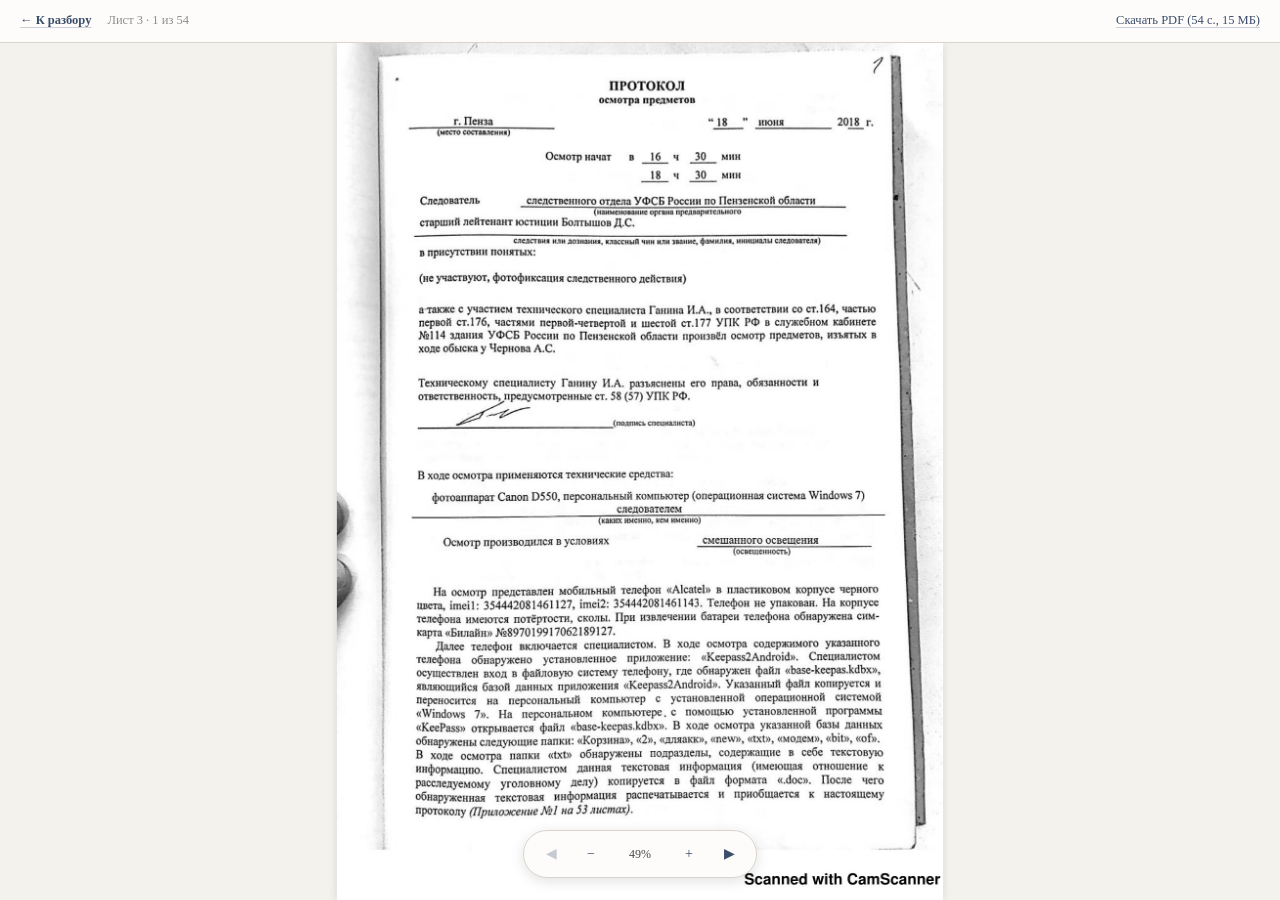
==== scans.html @ f1540deb "Main page: the Pchelintsev/Set case analysis, plus the scans viewer index.html carries the real text" ====
<!DOCTYPE html>
<html lang="ru">
<head>
<meta charset="UTF-8">
<meta name="viewport" content="width=device-width, initial-scale=1.0, viewport-fit=cover">
<meta name="theme-color" content="#FDFCFA">
<title>Том 28 — сканы материалов дела</title>
<link rel="preconnect" href="https://fonts.googleapis.com">
<link rel="preconnect" href="https://fonts.gstatic.com" crossorigin>
<link href="https://fonts.googleapis.com/css2?family=IBM+Plex+Mono:ital,wght@0,400;0,500;0,600;1,400&family=Source+Serif+4:ital,opsz,wght@0,8..60,400;0,8..60,600;0,8..60,700;1,8..60,400&display=swap" rel="stylesheet">
<link rel="stylesheet" href="style.css">
<style>
/* ── Viewer chrome ──────────────────────
   Built on the shared design tokens rather than the old viewer's #111 dark
   shell, so the archive and the article read as one site. */
html,body { height:100%; overflow:hidden; }
body { display:flex; flex-direction:column; font-family:var(--body); }

.viewer-bar {
  display:flex; align-items:center; gap:16px; flex-wrap:wrap;
  padding:10px 20px; background:var(--bg); border-bottom:1px solid var(--border);
  font-family:var(--ui); font-size:12.5px; flex-shrink:0;
}
.viewer-bar .home { font-weight:600; }
.viewer-bar .pos { color:var(--text-muted); font-variant-numeric:tabular-nums; }
.viewer-bar .spacer { margin-left:auto; }

#viewer {
  flex:1; overflow:auto; position:relative; cursor:grab;
  background:var(--bg-warm); touch-action:none;
  scrollbar-width:thin; scrollbar-color:var(--edge,#C9C2B2) var(--bg-warm);
}
#viewer.grabbing { cursor:grabbing; }
#img-wrapper { display:flex; align-items:center; justify-content:center; width:100%; height:100%; }
#img { transform-origin:center center; user-select:none; -webkit-user-drag:none;
       box-shadow:0 2px 18px rgba(0,0,0,.14); background:#fff; }

.controls {
  position:fixed; bottom:22px; left:50%; transform:translateX(-50%);
  display:flex; align-items:center; gap:6px; z-index:20;
  background:var(--bg); border:1px solid var(--border); border-radius:30px;
  padding:6px 10px; box-shadow:0 3px 14px rgba(0,0,0,.12);
}
.controls button {
  font-family:var(--ui); font-size:14px; line-height:1; cursor:pointer;
  width:34px; height:34px; border-radius:50%; border:1px solid transparent;
  background:none; color:var(--accent); display:flex; align-items:center; justify-content:center;
  transition:background .12s,border-color .12s;
}
.controls button:hover:not(:disabled) { background:var(--accent-faint); border-color:var(--accent); }
.controls button:disabled { opacity:.28; cursor:not-allowed; }
#zoomLevel {
  font-family:var(--ui); font-size:12px; color:var(--text-secondary); min-width:52px;
  text-align:center; font-variant-numeric:tabular-nums; cursor:pointer; user-select:none;
}

/* Load failures used to be swallowed silently, leaving the previous page on
   screen with no indication anything went wrong. */
#status {
  position:absolute; top:50%; left:50%; transform:translate(-50%,-50%);
  font-family:var(--ui); font-size:13px; color:var(--text-secondary);
  background:var(--bg); border:1px solid var(--border); border-radius:8px;
  padding:12px 18px; display:none; z-index:15; max-width:80vw; text-align:center;
}
#status.error { border-color:#B13A2E; color:#B13A2E; }

@media (max-width:640px) {
  .viewer-bar { padding:8px 14px; gap:10px; font-size:12px; }
  .controls { bottom:14px; }
}
</style>
</head>

<body data-color="slate">

<div class="viewer-bar">
  <a class="home" href="index.html">← К разбору</a>
  <span class="pos" id="pos">—</span>
  <span class="spacer"></span>
  <a href="scans/tom-28.pdf" download>Скачать PDF (54 с., 15 МБ)</a>
</div>

<div id="viewer">
  <div id="img-wrapper">
    <img id="img" draggable="false" alt="">
  </div>
  <div id="status"></div>
</div>

<div class="controls">
  <button id="prevBtn" title="Предыдущая (←)" aria-label="Предыдущая страница">◀</button>
  <button id="zoomOutBtn" title="Отдалить (−)" aria-label="Отдалить">−</button>
  <span id="zoomLevel" title="По размеру экрана (F)" role="button" tabindex="0">100%</span>
  <button id="zoomInBtn" title="Приблизить (+)" aria-label="Приблизить">+</button>
  <button id="nextBtn" title="Следующая (→)" aria-label="Следующая страница">▶</button>
</div>

<script>
// ── Page manifest ────────────────────────
// The original viewer generated this with a hardcoded `for i=1..58, skip
// 1,2,4,5` loop, so adding or renaming a scan meant editing control flow.
// The list of page numbers is data now; the filenames derive from it.
const PAGES = [3, ...Array.from({length:53},(_,i)=>i+6)];   // 003, 006…058
const files = PAGES.map(n => `scans/v28_gray-${String(n).padStart(3,'0')}.jpg`);

const img=document.getElementById('img');
const viewer=document.getElementById('viewer');
const wrapper=document.getElementById('img-wrapper');
const pos=document.getElementById('pos');
const status=document.getElementById('status');
const zoomLabel=document.getElementById('zoomLevel');
const prevBtn=document.getElementById('prevBtn');
const nextBtn=document.getElementById('nextBtn');

let index=0, scale=1, naturalW=0, naturalH=0;
let pinchStart=0, pinchScale=1;

function showStatus(text,isError){
  status.textContent=text;
  status.classList.toggle('error',!!isError);
  status.style.display=text?'block':'none';
}

function updateInfo(){
  pos.textContent=`Лист ${PAGES[index]} · ${index+1} из ${files.length}`;
  zoomLabel.textContent=`${Math.round(scale*100)}%`;
  prevBtn.disabled=(index===0);
  nextBtn.disabled=(index===files.length-1);
}

function applyZoom(){
  img.style.transform=`scale(${scale})`;
  wrapper.style.width=`${Math.max(viewer.clientWidth, naturalW*scale)}px`;
  wrapper.style.height=`${Math.max(viewer.clientHeight, naturalH*scale)}px`;
}

function getFitScale(){
  if(!naturalW||!naturalH) return 1;
  return Math.min(viewer.clientWidth/naturalW, viewer.clientHeight/naturalH, 1);
}

function centerScroll(){
  viewer.scrollLeft=(wrapper.offsetWidth-viewer.clientWidth)/2;
  viewer.scrollTop=(wrapper.offsetHeight-viewer.clientHeight)/2;
}

function fitToScreen(){ scale=getFitScale(); applyZoom(); centerScroll(); updateInfo(); }

// Zoom about a fixed point in the viewport (centre by default), so zooming
// while panned no longer drifts off the part you were looking at.
function zoomAbout(factor,clientX,clientY){
  const rect=viewer.getBoundingClientRect();
  const px=(clientX??rect.left+viewer.clientWidth/2)-rect.left;
  const py=(clientY??rect.top+viewer.clientHeight/2)-rect.top;
  const contentX=px+viewer.scrollLeft, contentY=py+viewer.scrollTop;
  const old=scale;
  scale=Math.max(.1,Math.min(20,scale*factor));
  applyZoom();
  const ratio=scale/old;
  viewer.scrollLeft=contentX*ratio-px;
  viewer.scrollTop=contentY*ratio-py;
  updateInfo();
}

function showImage(i){
  if(i<0||i>=files.length) return;
  showStatus('Загрузка…');
  const probe=new Image();
  probe.onload=()=>{
    showStatus('');
    index=i;
    img.src=probe.src;
    img.alt=`Том 28, лист ${PAGES[i]} — скан материалов дела`;
    naturalW=probe.naturalWidth; naturalH=probe.naturalHeight;
    scale=getFitScale(); applyZoom(); centerScroll(); updateInfo();
    if(index+1<files.length) new Image().src=files[index+1];
    if(index-1>=0) new Image().src=files[index-1];
    history.replaceState(null,'',`#${PAGES[index]}`);
  };
  // The old viewer discarded load errors, leaving the previous page visible
  // with no hint that anything failed.
  probe.onerror=()=>showStatus(`Не удалось загрузить лист ${PAGES[i]}`,true);
  probe.src=files[i];
}

document.addEventListener('keydown',e=>{
  if(e.key==='ArrowRight'||e.key==='PageDown'){ if(index<files.length-1) showImage(index+1); }
  else if(e.key==='ArrowLeft'||e.key==='PageUp'){ if(index>0) showImage(index-1); }
  else if(e.key==='+'||e.key==='='){ zoomAbout(1.25); }
  else if(e.key==='-'){ zoomAbout(.8); }
  else if(e.key==='0'){ scale=1; applyZoom(); centerScroll(); updateInfo(); }
  else if(e.key==='f'||e.key==='F'||e.key==='а'||e.key==='А'){ fitToScreen(); }
});

viewer.addEventListener('wheel',e=>{
  if(!e.ctrlKey) return;
  e.preventDefault();
  zoomAbout(e.deltaY<0?1.1:1/1.1,e.clientX,e.clientY);
},{passive:false});

let dragging=false,lastX=0,lastY=0;
viewer.addEventListener('mousedown',e=>{ dragging=true; lastX=e.clientX; lastY=e.clientY; viewer.classList.add('grabbing'); });
window.addEventListener('mouseup',()=>{ dragging=false; viewer.classList.remove('grabbing'); });
window.addEventListener('mousemove',e=>{
  if(!dragging) return;
  viewer.scrollLeft-=e.clientX-lastX; viewer.scrollTop-=e.clientY-lastY;
  lastX=e.clientX; lastY=e.clientY;
});

let touchStartX=0,touchStartY=0,touchStartTime=0,touchMoved=false;
const dist=(a,b)=>Math.hypot(b.clientX-a.clientX,b.clientY-a.clientY);

viewer.addEventListener('touchstart',e=>{
  if(e.touches.length===1){
    dragging=true; touchMoved=false;
    lastX=touchStartX=e.touches[0].clientX;
    lastY=touchStartY=e.touches[0].clientY;
    touchStartTime=e.timeStamp;
  } else if(e.touches.length===2){
    dragging=false; pinchStart=dist(e.touches[0],e.touches[1]); pinchScale=scale;
  }
},{passive:true});

viewer.addEventListener('touchmove',e=>{
  if(e.touches.length===1&&dragging){
    e.preventDefault(); touchMoved=true;
    viewer.scrollLeft-=e.touches[0].clientX-lastX;
    viewer.scrollTop-=e.touches[0].clientY-lastY;
    lastX=e.touches[0].clientX; lastY=e.touches[0].clientY;
  } else if(e.touches.length===2&&pinchStart){
    e.preventDefault();
    const cx=(e.touches[0].clientX+e.touches[1].clientX)/2;
    const cy=(e.touches[0].clientY+e.touches[1].clientY)/2;
    const target=Math.max(.1,Math.min(20,pinchScale*dist(e.touches[0],e.touches[1])/pinchStart));
    zoomAbout(target/scale,cx,cy);
  }
},{passive:false});

viewer.addEventListener('touchend',e=>{
  if(e.touches.length) return;
  // Only treat it as a swipe if this gesture actually started as a one-finger
  // drag — otherwise releasing a pinch could jump a page.
  if(dragging&&touchMoved){
    const dx=lastX-touchStartX, dy=lastY-touchStartY;
    if(e.timeStamp-touchStartTime<300&&Math.abs(dx)>50&&Math.abs(dx)>Math.abs(dy)){
      if(dx>0&&index>0) showImage(index-1);
      else if(dx<0&&index<files.length-1) showImage(index+1);
    }
  }
  dragging=false; pinchStart=0;
});

prevBtn.addEventListener('click',()=>{ if(index>0) showImage(index-1); });
nextBtn.addEventListener('click',()=>{ if(index<files.length-1) showImage(index+1); });
document.getElementById('zoomInBtn').addEventListener('click',()=>zoomAbout(1.25));
document.getElementById('zoomOutBtn').addEventListener('click',()=>zoomAbout(.8));
zoomLabel.addEventListener('click',fitToScreen);
zoomLabel.addEventListener('keydown',e=>{ if(e.key==='Enter'||e.key===' '){ e.preventDefault(); fitToScreen(); } });

window.addEventListener('resize',()=>{ applyZoom(); });

function indexFromHash(){
  const m=(location.hash||'').match(/\d+/);
  if(!m) return -1;
  return PAGES.indexOf(parseInt(m[0],10));
}
window.addEventListener('hashchange',()=>{
  const i=indexFromHash();
  if(i!==-1&&i!==index) showImage(i);
});

showImage(Math.max(0,indexFromHash()));
</script>
</body>
</html>
---- style.css ----
*,*::before,*::after{margin:0;padding:0;box-sizing:border-box}

/* ── Color themes ───────────────────── */
:root, [data-color="slate"] {
  --accent:#3B4D6B; --accent-hover:#516A8F; --accent-faint:rgba(59,77,107,.07);
  --accent-underline:rgba(59,77,107,.25);
  --source-bg:#EEF1F6; --source-border:#8DA0BE;
}
[data-color="olive"] {
  --accent:#556B4A; --accent-hover:#6E8A5F; --accent-faint:rgba(85,107,74,.07);
  --accent-underline:rgba(85,107,74,.25);
  --source-bg:#F0F3ED; --source-border:#8FA682;
}
[data-color="charcoal"] {
  --accent:#3A3A3A; --accent-hover:#555; --accent-faint:rgba(58,58,58,.06);
  --accent-underline:rgba(58,58,58,.25);
  --source-bg:#F0F0EE; --source-border:#A0A09A;
}
[data-color="wine"] {
  --accent:#6B3A4D; --accent-hover:#8A4F66; --accent-faint:rgba(107,58,77,.07);
  --accent-underline:rgba(107,58,77,.25);
  --source-bg:#F5EFF2; --source-border:#B08898;
}

/* ── Font themes ────────────────────── */
[data-font="a"] { --body:'Source Serif 4',Georgia,serif; --ui:'IBM Plex Mono',ui-monospace,monospace; }
[data-font="b"] { --body:'PT Serif',Georgia,serif; --ui:'Fira Sans',system-ui,sans-serif; }
[data-font="c"] { --body:'Literata',Georgia,serif; --ui:'Source Sans 3',system-ui,sans-serif; }

:root {
  --bg:#FDFCFA; --bg-warm:#F4F2ED; --text:#1C1C1C; --text-secondary:#4A4A4A;
  --text-muted:#8E8E8E; --border:#D9D5CD; --border-light:#E8E5DE;
  --quote-bg:#EFEDE8; --draft-bg:#FFFAED; --draft-border:#D4C27A;
  --measure:600px; --sidebar-w:210px; --gap:64px;
}

html { font-size:17px; scroll-behavior:smooth; scroll-padding-top:40px; background:var(--bg); }
body { font-family:var(--body); color:var(--text); background:var(--bg); line-height:1.72; font-optical-sizing:auto; font-variant-emoji:text; -webkit-font-smoothing:antialiased; text-rendering:optimizeLegibility; min-height:100vh; }
::selection { background:var(--accent-faint); }
a { color:var(--accent); text-decoration:underline; text-decoration-color:var(--accent-underline); text-decoration-thickness:1px; text-underline-offset:3px; }
a:hover { color:var(--accent-hover); text-decoration-color:var(--accent-hover); }

/* ── Settings footer ─────────────────── */
.settings-footer {
  background:#F4F2ED; border-top:1px solid var(--border);
  padding:36px 32px calc(48px + env(safe-area-inset-bottom, 0px));
  margin-top:0;
}
.settings-inner {
  max-width:640px; margin:0 auto;
}
.settings-title {
  font-family:var(--ui); font-size:11px; font-weight:700; letter-spacing:1.5px;
  text-transform:uppercase; color:var(--text-muted); margin-bottom:20px;
}
.settings-row {
  display:flex; align-items:center; gap:8px; margin-bottom:12px; flex-wrap:wrap;
}
.ctrl-label { font-family:system-ui,sans-serif; font-weight:600; color:var(--text-muted); text-transform:uppercase; letter-spacing:1px; font-size:10px; margin-right:4px; }
.ctrl-btn { font-family:system-ui,sans-serif; background:var(--bg); border:1px solid var(--border); color:var(--text-secondary); padding:6px 14px; border-radius:4px; cursor:pointer; font-size:11px; transition:all .1s; }
.ctrl-btn:hover { border-color:var(--accent); color:var(--text); }
.ctrl-btn.active { background:var(--accent); border-color:var(--accent); color:#fff; }
.ctrl-swatch { width:20px; height:20px; border-radius:4px; border:2px solid transparent; cursor:pointer; transition:all .1s; }
.ctrl-swatch:hover { transform:scale(1.1); }
.ctrl-swatch.active { border-color:var(--text); }
.ctrl-swatch[data-c="slate"] { background:#3B4D6B; }
.ctrl-swatch[data-c="olive"] { background:#556B4A; }
.ctrl-swatch[data-c="charcoal"] { background:#3A3A3A; }
.ctrl-swatch[data-c="wine"] { background:#6B3A4D; }

/* ── Layout ─────────────────────────── */
.page {
  display:grid; grid-template-columns:var(--sidebar-w) minmax(0,var(--measure));
  gap:var(--gap); max-width:calc(var(--sidebar-w) + var(--measure) + var(--gap) + 80px);
  margin:0 auto; padding:48px 40px 140px;
}

/* ── Desktop sidebar TOC ────────────── */
.sidebar { position:relative; }
.toc-desktop {
  position:sticky; top:40px; font-family:var(--ui); font-size:14px; line-height:1.55;
  max-height:calc(100vh - 80px); overflow-y:auto;
}
.toc-desktop::-webkit-scrollbar { width:2px; }
.toc-desktop::-webkit-scrollbar-thumb { background:var(--border); }

.toc-label { font-family:var(--ui); font-size:11px; font-weight:700; letter-spacing:1.5px; text-transform:uppercase; color:var(--text-muted); margin-bottom:18px; }
.toc-list { list-style:none; }
.toc-list li { margin-bottom:2px; }
.toc-list a { color:var(--text-muted); text-decoration:underline; text-decoration-color:rgba(0,0,0,.1); text-decoration-thickness:1px; text-underline-offset:3px; display:block; padding:5px 0 5px 14px; border-left:1.5px solid transparent; transition:all .12s; }
.toc-list a:hover { color:var(--text-secondary); text-decoration-color:rgba(0,0,0,.2); }
.toc-list a.active { color:var(--accent); border-left-color:var(--accent); font-weight:600; text-decoration-color:var(--accent-underline); }
.toc-sub { padding-left:14px; }
.toc-sub a { font-size:13px; padding:3px 0 3px 14px; }

/* ── Reading progress bar ───────────── */
.progress-bar {
  position:fixed; top:0; left:0; z-index:96;
  width:0%; height:2.5px;
  background:var(--accent);
  opacity:.4;
  transition:opacity .2s;
  pointer-events:none;
}
.progress-bar.at-top { opacity:0; }

/* ── Mobile: floating top bar on scroll-up ── */
.mobile-bar {
  display:none; position:fixed; top:0; left:0; right:0; z-index:95;
  background:var(--bg);
  font-family:var(--ui); font-size:13px;
  transform:translateY(-100%); transition:transform .25s cubic-bezier(.4,0,.2,1);
  box-shadow:0 1px 8px rgba(0,0,0,.06);
}
.mobile-bar.visible { transform:translateY(0); }

.mobile-bar-top {
  display:flex; align-items:center; justify-content:space-between;
  padding:10px 20px; border-bottom:1px solid var(--border);
  transition:border-color .15s;
}
.mobile-bar.dropdown-open .mobile-bar-top { border-bottom-color:transparent; }
.mobile-bar-chapter { color:var(--text-secondary); font-weight:600; white-space:nowrap; overflow:hidden; text-overflow:ellipsis; flex:1; margin-right:12px; transition:opacity .12s; }
.mobile-bar-chapter.swapping { opacity:0; }
.mobile-bar-toc {
  background:var(--bg); border:1.5px solid var(--border); color:var(--accent);
  width:32px; height:32px; border-radius:50%; cursor:pointer; font-size:14px; font-weight:600;
  flex-shrink:0; display:flex; align-items:center; justify-content:center;
  -webkit-tap-highlight-color:transparent; transition:all .15s;
}
.mobile-bar-toc:active { background:var(--accent-faint); border-color:var(--accent); }
.mobile-bar-toc.open { background:var(--accent); color:#fff; border-color:var(--accent); }

.mobile-bar .mobile-progress {
  position:absolute; bottom:0; left:0; height:2px;
  background:var(--accent); opacity:.4; transition:none;
  z-index:1;
}

/* Dropdown TOC from bar */
.mobile-dropdown {
  max-height:0; overflow:hidden;
  transition:max-height .3s cubic-bezier(.4,0,.2,1);
  background:var(--bg);
}
.mobile-dropdown.open { max-height:70vh; overflow-y:auto; }

.mobile-dropdown .toc-list {
  padding:8px 20px 16px;
}
.mobile-dropdown .toc-list li { margin-bottom:0; }
.mobile-dropdown .toc-list a {
  padding:11px 0 11px 14px; font-size:14px;
  color:var(--text-muted); text-decoration:underline; text-decoration-color:rgba(0,0,0,.1);
  text-decoration-thickness:1px; text-underline-offset:3px;
  border-left:2px solid transparent;
  display:block; transition:all .1s;
}
.mobile-dropdown .toc-list a:hover { color:var(--text-secondary); text-decoration-color:rgba(0,0,0,.2); }
.mobile-dropdown .toc-list a.current {
  color:var(--accent); font-weight:600;
  border-left-color:var(--accent);
  background:var(--accent-faint);
  border-radius:0 6px 6px 0;
}
.mobile-dropdown .toc-sub a { font-size:13px; padding:9px 0 9px 14px; }

/* Hide top progress bar when mobile bar is showing */
.progress-bar.bar-hidden { opacity:0 !important; }

/* ── Back to top (both desktop & mobile) ── */
.back-to-top {
  position:fixed; bottom:28px; right:28px; z-index:90; width:40px; height:40px;
  border-radius:50%; background:var(--bg); color:var(--accent); 
  border:1.5px solid var(--border); cursor:pointer;
  font-size:18px; line-height:1; display:flex; align-items:center; justify-content:center;
  box-shadow:0 2px 10px rgba(0,0,0,.08); opacity:0; transform:translateY(10px);
  transition:opacity .25s,transform .25s,border-color .15s; pointer-events:none;
  -webkit-tap-highlight-color:transparent;
}
.back-to-top.visible { opacity:.5; transform:translateY(0); pointer-events:auto; }
.back-to-top:hover { opacity:1; border-color:var(--accent); }
.back-to-top:active { transform:scale(.92); opacity:1; border-color:var(--accent); }

/* ── Inline TOC (mobile, part of content) ── */
.toc-inline {
  display:none; /* hidden on desktop, sidebar does the job */
  margin-bottom:40px;
  padding:20px 24px;
  background:var(--bg-warm);
  border:1px solid var(--border);
  border-radius:8px;
}
.toc-inline-title {
  font-family:var(--ui); font-size:11px; font-weight:700; letter-spacing:1.5px;
  text-transform:uppercase; color:var(--text-muted); margin-bottom:14px;
}
.toc-inline-list {
  list-style:none; font-family:var(--ui); font-size:15px; line-height:1.5;
}
.toc-inline-list li { margin-bottom:6px; }
.toc-inline-list a {
  color:var(--text-secondary); text-decoration:underline; text-decoration-color:rgba(0,0,0,.1);
  text-decoration-thickness:1px; text-underline-offset:3px;
  padding:4px 0; display:block; transition:color .1s;
}
.toc-inline-list a:hover { color:var(--accent); text-decoration-color:var(--accent-underline); }

/* ── Content ────────────────────────── */
.content { min-width:0; }
.article-header { margin-bottom:48px; padding-bottom:40px; border-bottom:1px solid var(--border); }
.article-kicker { font-family:var(--ui); font-size:11px; font-weight:700; letter-spacing:1.5px; text-transform:uppercase; color:var(--accent); margin-bottom:22px; }
.article-title { font-size:1.9rem; font-weight:700; line-height:1.22; margin-bottom:16px; letter-spacing:-0.015em; max-width:560px; }
.article-subtitle { font-size:0.98rem; color:var(--text-secondary); line-height:1.6; font-style:italic; max-width:520px; }
.article-meta { margin-top:28px; font-family:var(--ui); font-size:13px; color:var(--text-muted); }

.content h2 { font-size:1.28rem; font-weight:700; margin:44px 0 20px; line-height:1.28; }
.chapter-num { font-family:var(--ui); font-weight:700; color:var(--accent); font-size:0.8em; margin-right:5px; }
.content h3 { font-family:var(--ui); font-size:0.82rem; font-weight:600; text-transform:uppercase; letter-spacing:1px; color:var(--text-secondary); margin:36px 0 12px; }
.content p { margin-bottom:1.1em; font-size:1.0rem; }
.section-rule { width:100%; height:0; border:none; border-top:1px solid var(--border); margin:48px 0 0; }

.preface { background:var(--bg-warm); border:1px solid var(--border); border-radius:8px; padding:28px 32px; margin-bottom:44px; font-size:0.9rem; }
.preface-title { font-family:var(--ui); font-weight:600; font-size:15px; margin-bottom:14px; }

.content blockquote { background:var(--quote-bg); border-left:2.5px solid var(--border); padding:18px 22px; margin:22px 0; border-radius:0 6px 6px 0; font-size:0.9rem; }
.content blockquote p:last-child { margin-bottom:0; }

.source-quote { background:var(--source-bg); border-left:2.5px solid var(--source-border); padding:22px 24px; margin:26px 0; border-radius:0 6px 6px 0; position:relative; overflow:hidden; }
.source-quote::before {
  content:'»'; position:absolute; top:10px; right:16px;
  font-size:3rem; line-height:1; font-family:Georgia,serif;
  color:var(--source-border); opacity:.15; pointer-events:none;
}
.source-label { font-family:var(--ui); font-size:10.5px; font-weight:700; letter-spacing:1px; text-transform:uppercase; color:var(--source-border); margin-bottom:10px; position:relative; z-index:1; }
.source-quote p { font-size:0.9rem; line-height:1.72; position:relative; z-index:1; }
.source-quote p:last-of-type { margin-bottom:0; }

.draft-note { background:var(--draft-bg); border:1px dashed var(--draft-border); padding:14px 18px; margin:20px 0; border-radius:8px; font-family:var(--ui); font-size:13px; color:#8B7730; line-height:1.5; }
.draft-note::before { content:'✎ заметка редактора'; display:block; font-family:var(--ui); font-weight:700; font-size:10px; letter-spacing:1px; text-transform:uppercase; margin-bottom:6px; opacity:0.6; }

.key-points { background:var(--bg-warm); border:1px solid var(--border); border-radius:8px; padding:26px 28px; margin:28px 0; }
.kp-title { font-family:var(--ui); font-weight:700; font-size:11px; letter-spacing:1.5px; text-transform:uppercase; color:var(--text-secondary); margin-bottom:16px; }
.key-points ul { list-style:none; }
.key-points li { padding:9px 0 9px 20px; position:relative; font-size:0.9rem; line-height:1.65; border-bottom:1px solid var(--border-light); }
.key-points li:last-child { border-bottom:none; }
.key-points li::before { content:'—'; position:absolute; left:0; color:var(--accent); font-weight:700; }
.key-points li strong { color:var(--text); font-weight:700; }

.why-matters { margin:32px 0 0; padding:20px 0 0; border-top:1px solid var(--border-light); }
.wm-title { font-family:var(--ui); font-size:10.5px; font-weight:700; letter-spacing:1.5px; text-transform:uppercase; color:var(--accent); margin-bottom:10px; }

.authors-block { margin-top:64px; padding-top:32px; border-top:2px solid var(--text); }
.ab-title { font-family:var(--ui); font-size:10px; font-weight:700; letter-spacing:1.5px; text-transform:uppercase; color:var(--text-muted); margin-bottom:18px; }
.authors-list { display:flex; flex-wrap:wrap; gap:6px 20px; font-family:var(--ui); font-size:15px; font-weight:600; }
.authors-list .anon { color:var(--text-muted); font-weight:400; font-style:italic; }

/* ── Regular list ────────────────────── */
.content ul.plain-list { list-style:none; padding:0; margin:16px 0 24px; }
.content ul.plain-list li { padding:4px 0 4px 20px; position:relative; font-size:0.9rem; line-height:1.65; }
.content ul.plain-list li::before { content:'—'; position:absolute; left:0; color:var(--accent); }

/* ── Definition list (aliases) ──────── */
.def-list { margin:24px 0; }
.def-item { display:flex; align-items:baseline; gap:0; padding:9px 0; border-bottom:1px solid var(--border-light); font-size:0.9rem; flex-wrap:wrap; }
.def-item:last-child { border-bottom:none; }
.def-term { font-weight:700; color:var(--text); white-space:nowrap; }
.def-arrow { color:var(--text-muted); padding:0 8px; font-size:0.8em; }
.def-desc { color:var(--text-secondary); font-size:0.9rem; }

/* ── Figure with caption ────────────── */
.content figure { margin:28px 0; }
.content figure img { width:100%; border-radius:4px; border:1px solid var(--border); display:block; }
.content figcaption { font-family:var(--ui); font-size:12px; color:var(--text-muted); margin-top:10px; font-style:italic; line-height:1.5; }

/* ── Collapsible block ──────────────── */
.collapsible { margin:24px 0; border:1px solid var(--border); border-radius:8px; overflow:hidden; }
.collapsible summary {
  padding:14px 20px; font-family:var(--ui); font-size:13px; font-weight:600;
  color:var(--text-secondary); cursor:pointer; background:var(--bg-warm);
  list-style:none; display:flex; align-items:center; gap:8px;
  transition:background .1s; -webkit-tap-highlight-color:transparent;
}
.collapsible summary::-webkit-details-marker { display:none; }
.collapsible summary::before { content:'▸'; font-size:11px; color:var(--accent); transition:transform .15s; }
.collapsible[open] summary::before { transform:rotate(90deg); }
.collapsible summary:hover { background:var(--border-light); }
.collapsible .collapsible-body { padding:16px 20px; font-size:0.9rem; line-height:1.72; }
.collapsible .collapsible-body p:last-child { margin-bottom:0; }

/* ── Explainer box ──────────────────── */
.explainer {
  margin:28px 0; padding:22px 24px; border-radius:8px;
  background:var(--bg-warm); border:1px solid var(--border);
  border-top:3px solid var(--accent); position:relative;
}
.explainer-label {
  font-family:var(--ui); font-size:10.5px; font-weight:700;
  letter-spacing:1px; text-transform:uppercase;
  color:var(--accent); margin-bottom:10px;
}
.explainer p { font-size:0.9rem; }
.explainer p:last-child { margin-bottom:0; }

/* ── Timeline ───────────────────────── */
.timeline { margin:28px 0; padding-left:24px; border-left:2px solid var(--accent); }
.timeline-item { padding:0 0 24px 0; position:relative; }
.timeline-item:last-child { padding-bottom:0; }
.timeline-item::before {
  content:''; position:absolute; left:-29px; top:6px;
  width:10px; height:10px; border-radius:50%;
  background:var(--bg); border:2px solid var(--accent);
}
.timeline-date { font-family:var(--ui); font-size:12px; font-weight:700; color:var(--accent); letter-spacing:0.5px; margin-bottom:4px; }
.timeline-text { font-size:0.9rem; line-height:1.6; }
.timeline-text p { margin-bottom:0.5em; }
.timeline-text p:last-child { margin-bottom:0; }

/* ── Footnotes (popover) ─────────────── */
.fn-ref { font-size:0.75em; vertical-align:super; line-height:0; position:relative; display:inline; }
.fn-ref a { text-decoration:none; color:var(--accent); font-family:var(--ui); font-weight:600; cursor:pointer; }
.fn-ref a:hover { text-decoration:underline; }

.fn-popup {
  display:none; position:absolute; bottom:calc(100% + 8px); left:50%; transform:translateX(-50%);
  width:280px; max-width:85vw; padding:14px 16px;
  background:var(--bg-warm); color:var(--text); border:1px solid var(--border);
  font-size:0.8rem; line-height:1.55; font-family:var(--ui); font-weight:400;
  border-radius:8px; box-shadow:0 4px 20px rgba(0,0,0,.12);
  z-index:50; pointer-events:none;
}
.fn-popup::after {
  content:''; position:absolute; top:100%; left:50%; transform:translateX(-50%);
  border:6px solid transparent; border-top-color:var(--border);
}
/* Flipped: show below when near top */
.fn-ref.flip .fn-popup { bottom:auto; top:calc(100% + 8px); }
.fn-ref.flip .fn-popup::after { top:auto; bottom:100%; border-top-color:transparent; border-bottom-color:var(--border); }
/* Anchor right when near right edge */
.fn-ref.anchor-right .fn-popup { left:auto; right:-8px; transform:none; }
.fn-ref.anchor-right .fn-popup::after { left:auto; right:16px; transform:none; }
/* Anchor left when near left edge */
.fn-ref.anchor-left .fn-popup { left:-8px; transform:none; }
.fn-ref.anchor-left .fn-popup::after { left:16px; transform:none; }

.fn-ref.active .fn-popup { display:block; pointer-events:auto; }
@media (hover:hover) { .fn-ref:hover .fn-popup { display:block; pointer-events:auto; } }

@media (max-width:500px) {
  .fn-popup { left:-8px; transform:none; width:min(260px, 85vw); }
  .fn-popup::after { left:16px; transform:none; }
  .fn-ref.flip .fn-popup { left:-8px; transform:none; }
  .fn-ref.flip .fn-popup::after { left:16px; transform:none; }
  .fn-ref.anchor-right .fn-popup { left:auto; right:-8px; }
  .fn-ref.anchor-right .fn-popup::after { left:auto; right:16px; }
}

/* Keep bottom footnotes as fallback for accessibility */
.footnotes { margin-top:36px; padding-top:20px; border-top:1px solid var(--border-light); }
.footnotes-title { font-family:var(--ui); font-size:10.5px; font-weight:700; letter-spacing:1.5px; text-transform:uppercase; color:var(--text-muted); margin-bottom:12px; }
.footnote-item { font-size:0.82rem; color:var(--text-secondary); line-height:1.6; padding:4px 0 4px 0; display:flex; gap:8px; }
.footnote-num { font-family:var(--ui); font-weight:700; color:var(--accent); flex-shrink:0; min-width:16px; }
.footnote-back { text-decoration:none; color:var(--text-muted); margin-left:4px; }
.footnote-back:hover { color:var(--accent); }

/* ── Tablet: no sidebar, wider content ── */
@media (max-width:960px) {
  .page { grid-template-columns:1fr; padding:32px 32px 100px; gap:0; max-width:var(--measure); }
  .sidebar { display:none; }
  .toc-inline { display:block; }
  .mobile-bar { display:block; }
  .article-title { font-size:1.6rem; }
  .back-to-top { bottom:24px; right:24px; width:38px; height:38px; font-size:16px; }
  .settings-footer { padding:28px 24px calc(40px + env(safe-area-inset-bottom, 0px)); }
  .ctrl-btn { padding:5px 10px; font-size:10px; }
  .explainer { padding:20px 22px; }
  .collapsible summary { padding:12px 18px; }
  .collapsible .collapsible-body { padding:14px 18px; }
}

/* ── Phone: tighter spacing ────────── */
@media (max-width:640px) {
  .page { padding:20px 16px 100px; }
  html { font-size:16px; scroll-padding-top:56px; }
  .article-title { font-size:1.4rem; }
  .back-to-top { bottom:20px; right:16px; width:36px; height:36px; font-size:15px; }
  .settings-footer { padding:24px 16px calc(36px + env(safe-area-inset-bottom, 0px)); }
  .preface { padding:22px 20px; }
  .source-quote { padding:18px 18px; }
  .explainer { padding:16px 18px; }
  .key-points { padding:20px 20px; }
  .timeline { padding-left:18px; }
  .timeline-item::before { left:-23px; width:8px; height:8px; }
  .def-arrow { padding:0 6px; font-size:0.7em; }
}

/* ═══════════════════════════════════════════════════════════
   NEW COMPONENTS (v2)
   ═══════════════════════════════════════════════════════════ */

/* ── Link taxonomy ─────────────────────
   External links get data-ext + data-host, internal anchors get data-int (set in JS).
   Treatment switches via body[data-links]. Footnote refs are excluded. */
.content a[data-ext] { text-decoration-color:var(--accent); }
.content a[data-int] { text-decoration-style:dotted; text-decoration-color:rgba(0,0,0,.28); }

/* mode: mark — external gets a text-presentation ↗ (FE0E stops iOS emoji) */
[data-links="mark"] .content a[data-ext]::after {
  content:'\2197\FE0E'; display:inline-block; font-family:var(--ui); font-size:0.72em;
  font-weight:600; margin-left:2px; vertical-align:1px; color:var(--accent);
  text-decoration:none; font-variant-emoji:text;
}
/* mode: quiet — no icons, external solid accent underline, internal muted dotted */
[data-links="quiet"] .content a[data-ext] { text-decoration-thickness:1.5px; }
/* mode: host — external shows domain chip instead of icon */
[data-links="host"] .content a[data-ext]::after {
  content:attr(data-host) ' \2197\FE0E'; display:inline-block; margin-left:5px; padding:0 6px;
  font-family:var(--ui); font-size:0.68em; font-weight:600; letter-spacing:.2px; font-variant-emoji:text;
  line-height:1.5; color:var(--text-muted); background:var(--bg-warm);
  border:1px solid var(--border-light); border-radius:4px;
  text-decoration:none; vertical-align:1px; white-space:nowrap;
}

/* ── Sensitive block ("под кат" — чувствительное) ──
   Blurred, click to reveal. For heavy / sensitive detail. */
.sensitive { position:relative; margin:26px 0; border:1px solid var(--border); border-radius:8px; overflow:hidden; }
.sensitive-body { padding:22px 24px; filter:blur(9px); user-select:none; pointer-events:none; transition:filter .4s ease; font-size:0.9rem; }
.sensitive-body p { font-size:0.9rem; }
.sensitive-body p:last-child { margin-bottom:0; }
.sensitive[data-revealed="true"] .sensitive-body { filter:none; user-select:auto; pointer-events:auto; }
.sensitive-veil {
  position:absolute; inset:0; z-index:2; display:flex; flex-direction:column;
  align-items:center; justify-content:center; gap:14px; text-align:center;
  padding:24px; background:var(--bg-warm); transition:opacity .35s ease;
}
.sensitive[data-revealed="true"] .sensitive-veil { opacity:0; pointer-events:none; }
.sensitive-veil-label { font-family:var(--ui); font-size:11px; font-weight:700; letter-spacing:1.5px; text-transform:uppercase; color:var(--text-muted); }
.sensitive-veil-note { font-family:var(--ui); font-size:12.5px; color:var(--text-secondary); max-width:320px; line-height:1.5; }
.sensitive-btn {
  font-family:var(--ui); font-size:12px; font-weight:600; cursor:pointer;
  background:var(--accent); color:#fff; border:none; padding:8px 18px; border-radius:6px;
  transition:background .12s; -webkit-tap-highlight-color:transparent;
}
.sensitive-btn:hover { background:var(--accent-hover); }
.sensitive-hide {
  position:absolute; top:8px; right:10px; z-index:3; opacity:0; pointer-events:none;
  font-family:var(--ui); font-size:11px; font-weight:600; color:var(--text-muted);
  background:var(--bg); border:1px solid var(--border); padding:3px 10px; border-radius:5px;
  cursor:pointer; transition:opacity .25s, color .12s, border-color .12s;
}
.sensitive[data-revealed="true"] .sensitive-hide { opacity:.85; pointer-events:auto; }
.sensitive-hide:hover { color:var(--accent); border-color:var(--accent); }

/* ── Collapsible summary meta (what / how much is hidden) ── */
.collapsible-meta { margin-left:auto; font-family:var(--ui); font-weight:400; font-size:11px; letter-spacing:.3px; color:var(--text-muted); white-space:nowrap; }

/* ── Pull quote (врезка-акцент) ── */
.pullquote { margin:44px 0; padding:2px 0 2px 24px; border-left:3px solid var(--accent); }
.pullquote p { font-family:var(--body); font-size:1.42rem; line-height:1.42; font-style:italic; font-weight:500; color:var(--text); margin-bottom:0; letter-spacing:-0.01em; }
.pullquote cite { display:block; margin-top:14px; font-family:var(--ui); font-size:12.5px; font-style:normal; font-weight:600; letter-spacing:.3px; color:var(--text-muted); }
.pullquote cite::before { content:'— '; }

/* ── Marginalia (заметка на полях) ── */
.marginalia {
  font-family:var(--ui); font-size:13px; line-height:1.55; color:var(--text-secondary);
  border-top:2px solid var(--accent); padding-top:10px; margin:22px 0;
}
.marginalia-label { display:block; font-size:10px; font-weight:700; letter-spacing:1.5px; text-transform:uppercase; color:var(--accent); margin-bottom:6px; }
/* On wide screens the note floats out into the right gutter (only where there's room) */
@media (min-width:1280px) {
  .marginalia { float:right; clear:right; width:160px; margin:6px -176px 24px 24px; }
}

/* ── Inline code (jabber handles, file and record names) ── */
.content code {
  font-family:var(--ui); font-size:0.86em; background:var(--bg-warm);
  border:1px solid var(--border-light); border-radius:4px; padding:1px 5px;
  word-break:break-word;
}

/* ── Missing-content marker ──────────────
   Marks a place where the source text was collapsed or cut off in the
   export. Deliberately loud so it cannot be mistaken for finished copy. */
.gap {
  margin:22px 0; padding:14px 18px; border-radius:8px;
  background:repeating-linear-gradient(135deg,var(--draft-bg),var(--draft-bg) 10px,#FFF6E0 10px,#FFF6E0 20px);
  border:1px dashed var(--draft-border);
  font-family:var(--ui); font-size:12.5px; line-height:1.55; color:#8B7730;
}
.gap::before {
  content:'⚠ пропуск'; display:block; font-weight:700; font-size:10px;
  letter-spacing:1px; text-transform:uppercase; margin-bottom:6px; opacity:.7;
}

/* ── Link-style control in settings footer ── */
.ctrl-linkbtn { font-family:var(--ui); }

/* ── Reduced motion ──────────────────────
   Smooth scrolling, the sliding mobile bar and the veil fade are all
   motion the reader may not want. Honour the OS setting. */
@media (prefers-reduced-motion:reduce) {
  html { scroll-behavior:auto; }
  *,*::before,*::after {
    animation-duration:.01ms !important; animation-iteration-count:1 !important;
    transition-duration:.01ms !important; scroll-behavior:auto !important;
  }
}
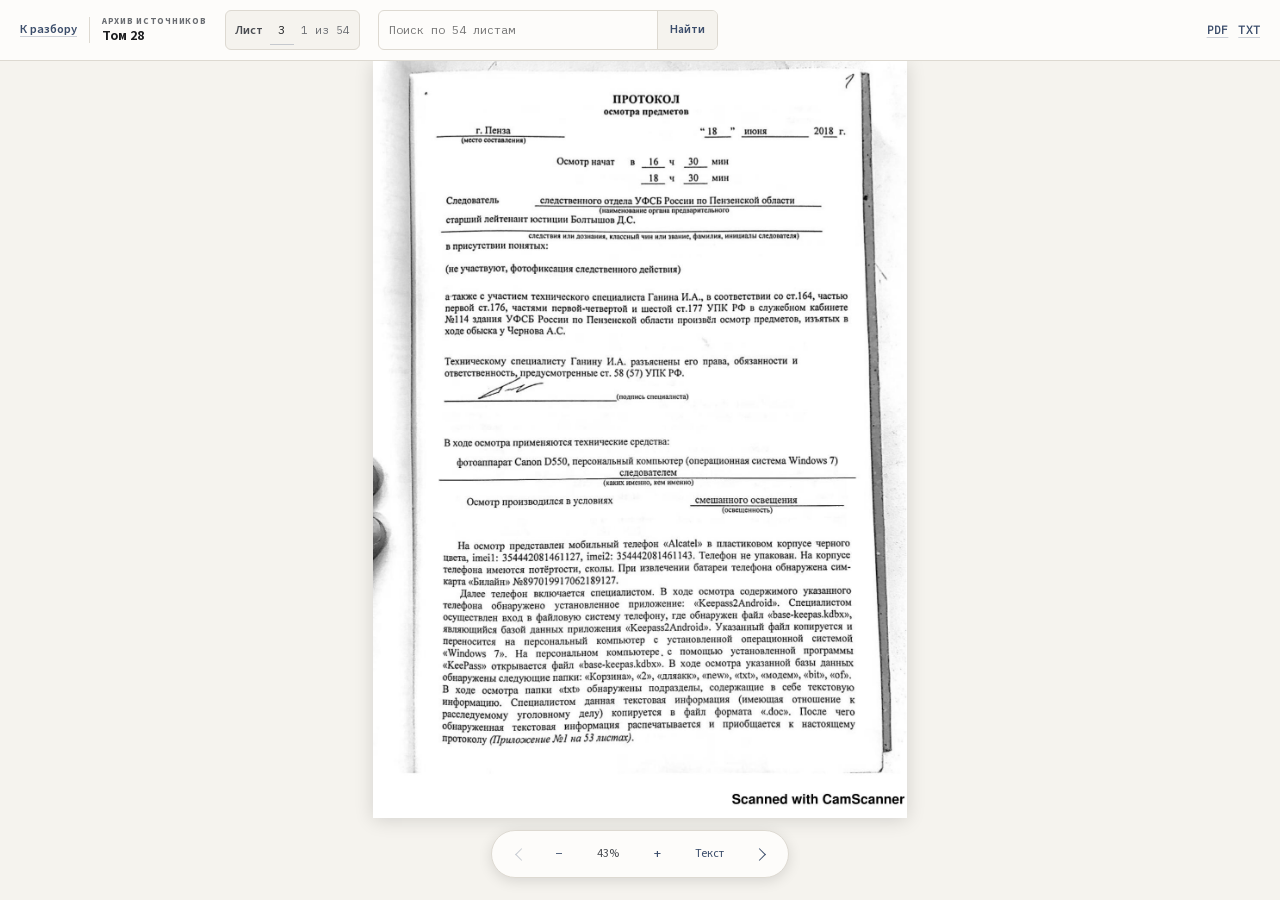
==== commit 98f601c2: "Add searchable scan archive and source links" ====
--- a/scans.html
+++ b/scans.html
@@ -4,11 +4,26 @@
 <meta charset="UTF-8">
 <meta name="viewport" content="width=device-width, initial-scale=1.0, viewport-fit=cover">
 <meta name="theme-color" content="#FDFCFA">
+<meta name="description" content="Том 28 материалов дела «Сети»: 54 скана, ручная расшифровка и полнотекстовый поиск.">
 <title>Том 28 — сканы материалов дела</title>
-<link rel="preconnect" href="https://fonts.googleapis.com">
-<link rel="preconnect" href="https://fonts.gstatic.com" crossorigin>
-<link href="https://fonts.googleapis.com/css2?family=IBM+Plex+Mono:ital,wght@0,400;0,500;0,600;1,400&family=Source+Serif+4:ital,opsz,wght@0,8..60,400;0,8..60,600;0,8..60,700;1,8..60,400&display=swap" rel="stylesheet">
-<link rel="stylesheet" href="style.css">
+<link rel="canonical" href="https://drvnlph.github.io/pisforpensa/scans.html">
+<meta property="og:type" content="website">
+<meta property="og:locale" content="ru_RU">
+<meta property="og:site_name" content="Можно ли верить Дмитрию Пчелинцеву?">
+<meta property="og:title" content="Том 28 — сканы материалов дела">
+<meta property="og:description" content="54 скана, ручная расшифровка и полнотекстовый поиск по тому 28.">
+<meta property="og:url" content="https://drvnlph.github.io/pisforpensa/scans.html">
+<meta property="og:image" content="https://drvnlph.github.io/pisforpensa/og.png">
+<meta property="og:image:width" content="1729">
+<meta property="og:image:height" content="910">
+<meta property="og:image:alt" content="Можно ли верить Дмитрию Пчелинцеву? Дело «Сети», том 28.">
+<meta name="twitter:card" content="summary_large_image">
+<link rel="icon" type="image/svg+xml" href="favicon.svg">
+<link rel="icon" href="favicon.ico" sizes="any">
+<link rel="icon" type="image/png" href="favicon.png">
+<link rel="apple-touch-icon" href="apple-touch-icon.png">
+<link rel="stylesheet" href="fonts.css?v=1">
+<link rel="stylesheet" href="style.css?v=5">
 <style>
 /* ── Viewer chrome ──────────────────────
    Built on the shared design tokens rather than the old viewer's #111 dark
@@ -17,13 +32,60 @@
 body { display:flex; flex-direction:column; font-family:var(--body); }
 
 .viewer-bar {
-  display:flex; align-items:center; gap:16px; flex-wrap:wrap;
+  display:grid;
+  grid-template-columns:max-content max-content minmax(240px,340px) minmax(12px,1fr) max-content;
+  grid-template-areas:'identity jump search space downloads';
+  align-items:center; gap:10px 18px;
   padding:10px 20px; background:var(--bg); border-bottom:1px solid var(--border);
   font-family:var(--ui); font-size:12.5px; flex-shrink:0;
 }
+.viewer-identity { grid-area:identity; display:flex; align-items:center; gap:12px; white-space:nowrap; }
 .viewer-bar .home { font-weight:600; }
-.viewer-bar .pos { color:var(--text-muted); font-variant-numeric:tabular-nums; }
-.viewer-bar .spacer { margin-left:auto; }
+.viewer-title { padding-left:12px; border-left:1px solid var(--border); line-height:1.1; }
+.viewer-title-kicker {
+  display:block; color:var(--text-muted); font-size:9px; font-weight:700;
+  letter-spacing:.08em; text-transform:uppercase;
+}
+.viewer-title h1 { margin:3px 0 0; color:var(--text); font:650 14px/1 var(--ui); }
+.viewer-downloads {
+  grid-area:downloads; display:flex; align-items:center; justify-self:end;
+  gap:10px; white-space:nowrap;
+  font:600 11px/1 var(--mono); letter-spacing:.02em;
+}
+
+.page-jump {
+  grid-area:jump; display:grid; grid-template-columns:auto 4ch auto;
+  align-items:center; gap:7px; min-height:40px; padding:0 9px;
+  border:1px solid var(--border); border-radius:6px; background:var(--bg-warm);
+  color:var(--text-muted);
+  font-variant-numeric:tabular-nums; white-space:nowrap;
+}
+.page-jump:focus-within { border-color:var(--accent); box-shadow:0 0 0 2px var(--accent-faint); }
+.page-jump label { color:var(--text-secondary); font-weight:600; }
+.page-jump input {
+  width:100%; height:30px; padding:0 3px; border:0;
+  border-bottom:1px solid var(--accent-underline); border-radius:0;
+  outline:0; color:var(--text); background:transparent;
+  font:12px/1 var(--mono); text-align:center;
+}
+.page-jump input:focus { border-bottom-color:var(--accent); }
+.page-jump input[aria-invalid="true"] { box-shadow:inset 0 -2px #B13A2E; }
+.page-ordinal { color:var(--text-muted); font:11px/1 var(--mono); }
+
+.archive-search {
+  grid-area:search; display:flex; align-items:stretch; width:100%; min-width:0; height:40px;
+  border:1px solid var(--border); border-radius:6px; background:var(--bg); overflow:hidden;
+}
+.archive-search:focus-within { border-color:var(--accent); box-shadow:0 0 0 2px var(--accent-faint); }
+.archive-search input {
+  min-width:0; flex:1; border:0; outline:0; padding:7px 10px; background:transparent;
+  color:var(--text); font:12px/1.2 var(--mono);
+}
+.archive-search button {
+  border:0; border-left:1px solid var(--border); padding:0 12px; cursor:pointer;
+  background:var(--bg-warm); color:var(--accent); font:600 12px/1 var(--ui);
+}
+.archive-search button:hover { background:var(--accent-faint); }
 
 #viewer {
   flex:1; overflow:auto; position:relative; cursor:grab;
@@ -31,8 +93,11 @@
   scrollbar-width:thin; scrollbar-color:var(--edge,#C9C2B2) var(--bg-warm);
 }
 #viewer.grabbing { cursor:grabbing; }
-#img-wrapper { display:flex; align-items:center; justify-content:center; width:100%; height:100%; }
-#img { transform-origin:center center; user-select:none; -webkit-user-drag:none;
+#img-wrapper {
+  display:flex; align-items:center; justify-content:center;
+  width:100%; height:100%; padding-bottom:82px;
+}
+#img { user-select:none; -webkit-user-drag:none;
        box-shadow:0 2px 18px rgba(0,0,0,.14); background:#fff; }
 
 .controls {
@@ -49,6 +114,13 @@
 }
 .controls button:hover:not(:disabled) { background:var(--accent-faint); border-color:var(--accent); }
 .controls button:disabled { opacity:.28; cursor:not-allowed; }
+.controls .text-button {
+  width:auto; min-width:58px; padding:0 11px; border-radius:18px;
+  font-family:var(--ui); font-size:12px;
+}
+.controls .text-button[aria-pressed="true"] {
+  color:#fff; background:var(--accent); border-color:var(--accent);
+}
 #zoomLevel {
   font-family:var(--ui); font-size:12px; color:var(--text-secondary); min-width:52px;
   text-align:center; font-variant-numeric:tabular-nums; cursor:pointer; user-select:none;
@@ -64,9 +136,72 @@
 }
 #status.error { border-color:#B13A2E; color:#B13A2E; }
 
+#transcriptPanel {
+  position:fixed; top:calc(var(--viewer-bar-height, 54px) + 12px); right:16px; bottom:88px;
+  width:min(520px, calc(100vw - 32px)); z-index:30;
+  display:flex; flex-direction:column;
+  background:var(--bg); border:1px solid var(--border); border-radius:10px;
+  box-shadow:0 14px 42px rgba(0,0,0,.2);
+  opacity:0; pointer-events:none;
+  transform:translateX(calc(100% + 32px));
+  transition:transform .2s ease, opacity .2s ease;
+}
+#transcriptPanel.open { opacity:1; pointer-events:auto; transform:translateX(0); }
+#transcriptHeader {
+  display:flex; align-items:center; justify-content:space-between; gap:12px;
+  padding:10px 12px; border-bottom:1px solid var(--border);
+  font-family:var(--ui); font-size:12px; color:var(--text-secondary);
+}
+#transcriptTitle { overflow:hidden; text-overflow:ellipsis; white-space:nowrap; }
+#closeTranscriptBtn {
+  flex:0 0 auto; width:34px; height:34px; border:1px solid transparent;
+  border-radius:50%; background:none; color:var(--accent);
+  font-size:22px; line-height:1; cursor:pointer;
+}
+#closeTranscriptBtn:hover { background:var(--accent-faint); border-color:var(--accent); }
+#transcriptText {
+  flex:1; margin:0; padding:16px; overflow:auto;
+  color:var(--text); background:var(--bg);
+  font:14px/1.55 var(--mono); white-space:pre-wrap; overflow-wrap:anywhere;
+  user-select:text;
+}
+#transcriptText mark { background:#F5E5A9; color:inherit; border-radius:2px; padding:0 1px; }
+
+#searchView { flex:1; min-height:0; overflow:auto; padding:14px 16px 18px; }
+#searchSummary { margin:0 0 12px; color:var(--text-secondary); font:13px/1.45 var(--ui); }
+#searchResults { list-style:none; margin:0; padding:0; }
+.search-result { padding:13px 0; border-top:1px solid var(--border-light); }
+.search-result:first-child { border-top:0; }
+.search-result-head { display:flex; align-items:baseline; justify-content:space-between; gap:12px; }
+.search-result-page { font:650 14px/1.3 var(--ui); }
+.search-result-count { color:var(--text-muted); font:11px/1.3 var(--mono); }
+.search-result-count.is-qualified { max-width:180px; text-align:right; font-family:var(--ui); }
+.search-snippet { margin:7px 0 0; color:var(--text-secondary); font:12px/1.5 var(--mono); overflow-wrap:anywhere; }
+.search-snippet mark { background:#F5E5A9; color:inherit; border-radius:2px; padding:0 1px; }
+.search-empty { padding:24px 0; color:var(--text-muted); font:13px/1.55 var(--ui); }
+
+.page-icon { display:block; width:9px; height:9px; border-color:currentColor; border-style:solid; }
+.page-icon-prev { border-width:0 0 1.5px 1.5px; transform:translateX(2px) rotate(45deg); }
+.page-icon-next { border-width:1.5px 1.5px 0 0; transform:translateX(-2px) rotate(45deg); }
+
+@media (max-width:880px) {
+  .viewer-bar {
+    grid-template-columns:minmax(0,1fr) max-content;
+    grid-template-areas:'identity jump' 'search downloads'; gap:8px 10px;
+    padding:8px 14px; font-size:12px;
+  }
+  .viewer-identity { min-width:0; }
+  .archive-search { width:100%; min-width:0; }
+  .viewer-downloads { gap:10px; font-size:11px; }
+}
 @media (max-width:640px) {
-  .viewer-bar { padding:8px 14px; gap:10px; font-size:12px; }
   .controls { bottom:14px; }
+  #transcriptPanel { right:10px; bottom:72px; width:calc(100vw - 20px); }
+}
+@media (max-width:430px) {
+  .viewer-title-kicker { display:none; }
+  .page-jump,.archive-search { min-height:44px; }
+  .page-jump input,.archive-search input { font-size:16px; }
 }
 </style>
 </head>
@@ -74,46 +209,186 @@
 <body data-color="slate">
 
 <div class="viewer-bar">
-  <a class="home" href="index.html">← К разбору</a>
-  <span class="pos" id="pos">—</span>
-  <span class="spacer"></span>
-  <a href="scans/tom-28.pdf" download>Скачать PDF (54 с., 15 МБ)</a>
+  <div class="viewer-identity">
+    <a class="home" href="index.html">К разбору</a>
+    <div class="viewer-title">
+      <span class="viewer-title-kicker">Архив источников</span>
+      <h1>Том 28</h1>
+    </div>
+  </div>
+  <form class="page-jump" id="pageJumpForm" aria-label="Перейти к листу" novalidate>
+    <label for="pageJumpInput">Лист</label>
+    <input id="pageJumpInput" name="page" type="text" inputmode="numeric"
+      pattern="[0-9]*" maxlength="3" autocomplete="off" enterkeyhint="go"
+      aria-describedby="pageJumpHint" aria-keyshortcuts="G"
+      title="Введите номер листа и нажмите Enter">
+    <button class="visually-hidden" type="submit">Открыть лист</button>
+    <span class="page-ordinal" id="pageOrdinal">—</span>
+    <span class="visually-hidden" id="pageJumpHint">
+      Введите номер и нажмите Enter. Доступны лист 3 и листы с 6 по 58
+    </span>
+  </form>
+  <span class="visually-hidden" id="pageAnnouncement" role="status"
+    aria-live="polite" aria-atomic="true"></span>
+  <form class="archive-search" id="archiveSearch" role="search">
+    <label class="visually-hidden" for="archiveSearchInput">Поиск по расшифровке тома 28</label>
+    <input id="archiveSearchInput" name="q" type="search" minlength="2" autocomplete="off" placeholder="Поиск по 54 листам" aria-keyshortcuts="/">
+    <button type="submit">Найти</button>
+  </form>
+  <nav class="viewer-downloads" aria-label="Скачать архив">
+    <a href="scans/tom-28.pdf" download title="PDF · 54 страницы · 15 МБ"
+      aria-label="Скачать PDF, 54 страницы, 15 мегабайт">PDF</a>
+    <a href="scans/tom-28.txt" download title="Полная расшифровка"
+      aria-label="Скачать полную расшифровку в TXT">TXT</a>
+  </nav>
 </div>
 
 <div id="viewer">
   <div id="img-wrapper">
     <img id="img" draggable="false" alt="">
   </div>
-  <div id="status"></div>
+  <div id="status" role="status" aria-live="polite"></div>
 </div>
 
+<aside id="transcriptPanel" aria-hidden="true" aria-labelledby="transcriptTitle" inert>
+  <div id="transcriptHeader">
+    <span id="transcriptTitle"></span>
+    <button id="closeTranscriptBtn" type="button" title="Закрыть текст" aria-label="Закрыть текст">×</button>
+  </div>
+  <pre id="transcriptText" tabindex="0"></pre>
+  <div id="searchView" hidden>
+    <p id="searchSummary" role="status" aria-live="polite"></p>
+    <ol id="searchResults"></ol>
+  </div>
+</aside>
+
 <div class="controls">
-  <button id="prevBtn" title="Предыдущая (←)" aria-label="Предыдущая страница">◀</button>
+  <button id="prevBtn" title="Предыдущая страница" aria-label="Предыдущая страница" aria-keyshortcuts="ArrowLeft"><span class="page-icon page-icon-prev" aria-hidden="true"></span></button>
   <button id="zoomOutBtn" title="Отдалить (−)" aria-label="Отдалить">−</button>
   <span id="zoomLevel" title="По размеру экрана (F)" role="button" tabindex="0">100%</span>
   <button id="zoomInBtn" title="Приблизить (+)" aria-label="Приблизить">+</button>
-  <button id="nextBtn" title="Следующая (→)" aria-label="Следующая страница">▶</button>
+  <button id="textBtn" class="text-button" type="button" title="Показать текст страницы (T)" aria-label="Показать текст страницы" aria-pressed="false">Текст</button>
+  <button id="nextBtn" title="Следующая страница" aria-label="Следующая страница" aria-keyshortcuts="ArrowRight"><span class="page-icon page-icon-next" aria-hidden="true"></span></button>
 </div>
 
+<script src="scans/transcriptions.js?v=1"></script>
 <script>
 // ── Page manifest ────────────────────────
 // The original viewer generated this with a hardcoded `for i=1..58, skip
 // 1,2,4,5` loop, so adding or renaming a scan meant editing control flow.
 // The list of page numbers is data now; the filenames derive from it.
-const PAGES = [3, ...Array.from({length:53},(_,i)=>i+6)];   // 003, 006…058
+const PAGES = [
+  3, 6, 7, 8, 9, 10, 11, 12, 13, 14, 15, 16, 17, 18, 19, 20, 21, 22,
+  23, 24, 25, 26, 27, 28, 29, 30, 31, 32, 33, 34, 35, 36, 37, 38, 39,
+  40, 41, 42, 43, 44, 45, 46, 47, 48, 49, 50, 51, 52, 53, 54, 55, 56,
+  57, 58
+];
 const files = PAGES.map(n => `scans/v28_gray-${String(n).padStart(3,'0')}.jpg`);
+
+// A literal search cannot safely resolve people who appear under several
+// aliases, especially the one-letter names. These curated sets keep explicit
+// occurrences separate from probable aliases and page continuations.
+const PEOPLE = {
+  pchelintsev: {
+    label:'Пчелинцев',
+    pages:[8,9,10,21,22,23,24,25,26,28,29,30,32,36,37,38,39,40,41,42,43,44,45,46,47,48,49,50,51,52,53,54,55,56,58],
+    terms:['пчелинц','антон','антох','давид','hlvcfrwl','д'],
+    probablePages:[23,24,25,26,29,32,36,37,38,50],
+    probableLabel:'вероятный псевдоним «Д»',
+    summary:'35 листов: 25 с именем или псевдонимом, еще 10 — с вероятным однобуквенным «Д».'
+  },
+  chernov: {
+    label:'Чернов',
+    pages:[3,21,22,23,24,25,26,27,28,29,30,31,32,33,34,35,36,37,38,39,40,41,42,43,44,45,46,47,48,49,50,51,52,53,54,55,56,57],
+    terms:['чернов','ваня','ванес','waifuclub'],
+    continuationPages:[21,53],
+    continuationLabel:'продолжение записи',
+    summary:'38 листов: 36 с именем или аккаунтом и 2 продолжения тех же записей.'
+  },
+  ivankin: {
+    label:'Иванкин',
+    pages:[20,22,23,24,25,26,27,29,30,31,32,33,34,35,36,37,38,40,41,42,56],
+    terms:['иванкин','глеб','qumhe','г'],
+    probablePages:[22,24,25,26,27,40,42,56],
+    probableLabel:'вероятный псевдоним «Г»',
+    summary:'21 лист: 13 с именем или аккаунтом, еще 8 — с вероятным однобуквенным «Г».'
+  },
+  poltavets: {
+    label:'Полтавец',
+    pages:[19,22,23,24,25,26,27,28,29,39,40,41,42,48,51,52,53,54,55,56],
+    terms:['полтав','арчи','артур','birnabir'],
+    summary:'20 листов с именем, псевдонимом или аккаунтом.'
+  },
+  shakursky: {
+    label:'Шакурский',
+    pages:[6,28,29,39,40,41,44,46,47,48,51,52,54,55,56],
+    terms:['шакур','игор'],
+    variantPages:[6],
+    variantLabel:'фамилия записана как «Шакуров»',
+    summary:'15 листов; на листе 6 фамилия записана как «Шакуров».'
+  },
+  filinkov: {
+    label:'Филинков',
+    pages:[7,11,23,25,30,39,45,51,52,53,54,55,56,57],
+    terms:['филинк','кирилл','piligrim'],
+    continuationPages:[52,55,56,57],
+    continuationLabel:'продолжение разговора с Кириллом',
+    summary:'14 листов: 10 с именем и 4 продолжения разговора после самоидентификации Кирилла.'
+  },
+  aksenova: {
+    label:'Аксенова',
+    pages:[14,51,52,54,55,56,57],
+    terms:['аксенов','оля','соля','соли','piligrim'],
+    accountPages:[51,52,54,55,56,57],
+    accountLabel:'с аккаунта Аксеновой пишет Филинков',
+    summary:'7 листов с именем или аккаунтом. На листах 51–52 и 54–57 с аккаунта Аксеновой пишет Филинков.'
+  },
+  frolova: {
+    label:'Фролова',
+    pages:[9,21,22,23,24,26,28,29,30,40,41,42,44,47,50,51,52,53,54,55,56,57],
+    terms:['фролов','наст','н'],
+    probablePages:[23,24,26,29,30,40,41,42,44,47,50,53],
+    probableLabel:'вероятный псевдоним «Н»',
+    summary:'22 листа: 10 с именем, еще 12 — с вероятным однобуквенным «Н».'
+  },
+  kulkov: {
+    label:'Кульков',
+    pages:[22,25,26,29,35,36,38,40,41,56],
+    terms:['кульков','митя','мите','м'],
+    probablePages:[22,26,29,35,40,41,56],
+    probableLabel:'вероятный псевдоним «М»',
+    summary:'10 листов: 3 с именем Митя, еще 7 — с вероятным однобуквенным «М».'
+  }
+};
 
 const img=document.getElementById('img');
 const viewer=document.getElementById('viewer');
 const wrapper=document.getElementById('img-wrapper');
-const pos=document.getElementById('pos');
 const status=document.getElementById('status');
 const zoomLabel=document.getElementById('zoomLevel');
 const prevBtn=document.getElementById('prevBtn');
 const nextBtn=document.getElementById('nextBtn');
+const transcriptPanel=document.getElementById('transcriptPanel');
+const transcriptTitle=document.getElementById('transcriptTitle');
+const transcriptText=document.getElementById('transcriptText');
+const textBtn=document.getElementById('textBtn');
+const searchView=document.getElementById('searchView');
+const searchSummary=document.getElementById('searchSummary');
+const searchResults=document.getElementById('searchResults');
+const searchForm=document.getElementById('archiveSearch');
+const searchInput=document.getElementById('archiveSearchInput');
+const pageJumpForm=document.getElementById('pageJumpForm');
+const pageJumpInput=document.getElementById('pageJumpInput');
+const pageOrdinal=document.getElementById('pageOrdinal');
+const pageAnnouncement=document.getElementById('pageAnnouncement');
+const viewerBar=document.querySelector('.viewer-bar');
 
 let index=0, scale=1, naturalW=0, naturalH=0;
 let pinchStart=0, pinchScale=1;
+let imageRequest=0, fitMode=true;
+let panelMode='transcript';
+let pendingPageAnnouncement='';
+const controlsClearance=82;
 
 function showStatus(text,isError){
   status.textContent=text;
@@ -122,21 +397,290 @@
 }
 
 function updateInfo(){
-  pos.textContent=`Лист ${PAGES[index]} · ${index+1} из ${files.length}`;
+  pageJumpInput.value=String(PAGES[index]);
+  pageJumpInput.setCustomValidity('');
+  pageJumpInput.removeAttribute('aria-invalid');
+  pageOrdinal.textContent=`${index+1} из ${files.length}`;
   zoomLabel.textContent=`${Math.round(scale*100)}%`;
   prevBtn.disabled=(index===0);
   nextBtn.disabled=(index===files.length-1);
 }
 
+function appendHighlighted(container,text,query,wholeToken=false){
+  if(!query){ container.textContent=text; return; }
+  if(wholeToken){
+    const normalizedText=text.toLocaleLowerCase('ru').replace(/ё/g,'е');
+    const normalizedQuery=query.toLocaleLowerCase('ru').replace(/ё/g,'е');
+    let cursor=0;
+    for(const at of termPositions(normalizedText,normalizedQuery)){
+      container.append(document.createTextNode(text.slice(cursor,at)));
+      const mark=document.createElement('mark');
+      mark.textContent=text.slice(at,at+query.length);
+      container.append(mark);
+      cursor=at+query.length;
+    }
+    container.append(document.createTextNode(text.slice(cursor)));
+    return;
+  }
+  const escaped=query.replace(/[.*+?^${}()|[\]\\]/g,'\\$&')
+    .replace(/[её]/giu,'[её]').replace(/\s+/g,'\\s+');
+  const pattern=new RegExp(escaped,'giu');
+  let cursor=0;
+  for(const match of text.matchAll(pattern)){
+    container.append(document.createTextNode(text.slice(cursor,match.index)));
+    const mark=document.createElement('mark');
+    mark.textContent=match[0];
+    container.append(mark);
+    cursor=match.index+match[0].length;
+  }
+  container.append(document.createTextNode(text.slice(cursor)));
+}
+
+function updateTranscript(highlightQuery=''){
+  const filename=files[index].split('/').pop();
+  if(panelMode==='transcript') transcriptTitle.textContent=`Лист ${PAGES[index]} · расшифровка`;
+  const text=window.PAGE_TRANSCRIPTS?.[filename] || 'Текст для этой страницы отсутствует.';
+  transcriptText.replaceChildren();
+  appendHighlighted(transcriptText,text,highlightQuery);
+  transcriptText.scrollTop=0;
+}
+
+function setPanelMode(mode){
+  panelMode=mode;
+  transcriptText.hidden=(mode!=='transcript');
+  searchView.hidden=(mode!=='search');
+  if(mode==='search') transcriptTitle.textContent='Поиск по тому 28';
+}
+
+function setPanelOpen(open,restoreFocus=false){
+  transcriptPanel.classList.toggle('open',open);
+  transcriptPanel.setAttribute('aria-hidden',String(!open));
+  transcriptPanel.inert=!open;
+  textBtn.setAttribute('aria-pressed',String(open&&panelMode==='transcript'));
+  textBtn.setAttribute('aria-label',open&&panelMode==='transcript'?'Скрыть текст страницы':'Показать текст страницы');
+  if(!open&&restoreFocus){
+    if(panelMode==='search') searchInput.focus(); else textBtn.focus();
+  }
+}
+
+function toggleTranscript(forceOpen,restoreFocus=false){
+  const transcriptIsOpen=transcriptPanel.classList.contains('open')&&panelMode==='transcript';
+  const open=typeof forceOpen==='boolean' ? forceOpen : !transcriptIsOpen;
+  if(open){
+    setPanelMode('transcript');
+    updateTranscript();
+    setPanelOpen(true);
+    transcriptText.focus();
+  } else {
+    setPanelOpen(false,restoreFocus);
+  }
+}
+
+function showTranscriptMatch(query){
+  setPanelMode('transcript');
+  updateTranscript(query);
+  setPanelOpen(true);
+  transcriptText.focus();
+  requestAnimationFrame(()=>transcriptText.querySelector('mark')?.scrollIntoView({block:'center'}));
+}
+
+function normalizeSearch(value){
+  return value.toLocaleLowerCase('ru').replace(/ё/g,'е').replace(/\s+/g,' ').trim();
+}
+
+function matchPositions(text,query){
+  const positions=[];
+  let from=0;
+  while(from<=text.length-query.length){
+    const at=text.indexOf(query,from);
+    if(at===-1) break;
+    positions.push(at);
+    from=at+Math.max(1,query.length);
+  }
+  return positions;
+}
+
+function isWordCharacter(value){
+  return !!value&&/[\p{L}\p{N}_]/u.test(value);
+}
+
+function termPositions(text,term){
+  const query=normalizeSearch(term);
+  const positions=matchPositions(text,query);
+  if([...query].length!==1) return positions;
+  return positions.filter(at=>
+    !isWordCharacter(text[at-1])&&!isWordCharacter(text[at+query.length])
+  );
+}
+
+function hrefForPage(page){
+  return `${location.search}#${page}`;
+}
+
+function replacePageHash(page){
+  const url=new URL(location.href);
+  url.hash=String(page);
+  history.replaceState(null,'',url);
+}
+
+function pushPageHash(page){
+  const url=new URL(location.href);
+  url.hash=String(page);
+  history.pushState(null,'',url);
+}
+
+function setArchiveQuery(key,value){
+  const url=new URL(location.href);
+  url.search='';
+  url.searchParams.set(key,value);
+  url.hash=String(PAGES[index]);
+  history.replaceState(null,'',url);
+}
+
+function appendSearchResult({pageIndex,compact,hits,countLabel,keepSearchOpen=false}){
+  const item=document.createElement('li');
+  item.className='search-result';
+  const head=document.createElement('div');
+  head.className='search-result-head';
+  const link=document.createElement('a');
+  link.className='search-result-page';
+  link.href=hrefForPage(PAGES[pageIndex]);
+  link.textContent=`Лист ${PAGES[pageIndex]}`;
+  link.addEventListener('click',event=>{
+    if(event.button!==0||event.metaKey||event.ctrlKey||event.shiftKey||event.altKey) return;
+    event.preventDefault();
+    if(pageIndex!==index) pushPageHash(PAGES[pageIndex]);
+    showImage(pageIndex);
+    if(keepSearchOpen){
+      setPanelMode('search');
+      setPanelOpen(true);
+    } else {
+      showTranscriptMatch(hits[0]?.term||'');
+    }
+  });
+  const count=document.createElement('span');
+  count.className=`search-result-count${countLabel?' is-qualified':''}`;
+  count.textContent=countLabel||`${hits.length} совп.`;
+  head.append(link,count);
+  item.append(head);
+
+  if(hits.length){
+    hits.slice(0,2).forEach(({at,term})=>{
+      const start=Math.max(0,at-72);
+      const end=Math.min(compact.length,at+term.length+96);
+      const snippet=document.createElement('p');
+      snippet.className='search-snippet';
+      appendHighlighted(
+        snippet,
+        `${start?'…':''}${compact.slice(start,end)}${end<compact.length?'…':''}`,
+        term,
+        [...normalizeSearch(term)].length===1
+      );
+      item.append(snippet);
+    });
+  } else {
+    const notesAt=compact.indexOf('Notes:');
+    const start=notesAt===-1?0:notesAt;
+    const end=Math.min(compact.length,start+190);
+    const snippet=document.createElement('p');
+    snippet.className='search-snippet';
+    snippet.textContent=`${start?'…':''}${compact.slice(start,end)}${end<compact.length?'…':''}`;
+    item.append(snippet);
+  }
+  searchResults.append(item);
+}
+
+function searchArchive(query){
+  const normalizedQuery=normalizeSearch(query);
+  searchResults.replaceChildren();
+  searchView.scrollTop=0;
+  let matchingPages=0, totalMatches=0;
+
+  files.forEach((filename,pageIndex)=>{
+    const key=filename.split('/').pop();
+    const source=window.PAGE_TRANSCRIPTS?.[key]||'';
+    const compact=source.replace(/\s+/g,' ').trim();
+    const positions=matchPositions(normalizeSearch(compact),normalizedQuery);
+    if(!positions.length) return;
+    matchingPages+=1;
+    totalMatches+=positions.length;
+    appendSearchResult({
+      pageIndex,
+      compact,
+      hits:positions.map(at=>({at,term:query}))
+    });
+  });
+
+  searchSummary.textContent=matchingPages
+    ? `«${query}»: ${totalMatches} совпадений на ${matchingPages} листах`
+    : `«${query}»: совпадений нет`;
+  if(!matchingPages){
+    const empty=document.createElement('li');
+    empty.className='search-empty';
+    empty.textContent='Попробуйте фамилию, псевдоним, адрес или фразу из переписки.';
+    searchResults.append(empty);
+  }
+}
+
+function pageQualifier(person,page){
+  const groups=[
+    ['probablePages','probableLabel'],
+    ['continuationPages','continuationLabel'],
+    ['variantPages','variantLabel'],
+    ['accountPages','accountLabel']
+  ];
+  for(const [pagesKey,labelKey] of groups){
+    if(person[pagesKey]?.includes(page)) return person[labelKey];
+  }
+  return '';
+}
+
+function searchPerson(key){
+  const person=PEOPLE[key];
+  if(!person) return false;
+  searchResults.replaceChildren();
+  searchView.scrollTop=0;
+  setPanelMode('search');
+  transcriptTitle.textContent=`Упоминания: ${person.label}`;
+  searchSummary.textContent=person.summary;
+
+  person.pages.forEach(page=>{
+    const pageIndex=PAGES.indexOf(page);
+    if(pageIndex===-1) return;
+    const filename=files[pageIndex].split('/').pop();
+    const source=window.PAGE_TRANSCRIPTS?.[filename]||'';
+    const compact=source.replace(/\s+/g,' ').trim();
+    const normalized=normalizeSearch(compact);
+    const hits=person.terms.flatMap(term=>
+      termPositions(normalized,term).map(at=>({at,term}))
+    ).sort((a,b)=>a.at-b.at||b.term.length-a.term.length)
+      .filter((hit,position,all)=>
+        position===0||hit.at>=all[position-1].at+all[position-1].term.length
+      );
+    appendSearchResult({
+      pageIndex,
+      compact,
+      hits,
+      countLabel:pageQualifier(person,page),
+      keepSearchOpen:true
+    });
+  });
+  setPanelOpen(true);
+  return true;
+}
+
 function applyZoom(){
-  img.style.transform=`scale(${scale})`;
-  wrapper.style.width=`${Math.max(viewer.clientWidth, naturalW*scale)}px`;
-  wrapper.style.height=`${Math.max(viewer.clientHeight, naturalH*scale)}px`;
+  const width=naturalW*scale, height=naturalH*scale;
+  img.style.width=`${width}px`;
+  img.style.height=`${height}px`;
+  wrapper.style.width=`${Math.max(viewer.clientWidth,width)}px`;
+  wrapper.style.height=`${Math.max(viewer.clientHeight,height+controlsClearance)}px`;
 }
 
 function getFitScale(){
   if(!naturalW||!naturalH) return 1;
-  return Math.min(viewer.clientWidth/naturalW, viewer.clientHeight/naturalH, 1);
+  const availableHeight=Math.max(160,viewer.clientHeight-controlsClearance);
+  return Math.min(viewer.clientWidth/naturalW, availableHeight/naturalH, 1);
 }
 
 function centerScroll(){
@@ -144,7 +688,7 @@
   viewer.scrollTop=(wrapper.offsetHeight-viewer.clientHeight)/2;
 }
 
-function fitToScreen(){ scale=getFitScale(); applyZoom(); centerScroll(); updateInfo(); }
+function fitToScreen(){ fitMode=true; scale=getFitScale(); applyZoom(); centerScroll(); updateInfo(); }
 
 // Zoom about a fixed point in the viewport (centre by default), so zooming
 // while panned no longer drifts off the part you were looking at.
@@ -154,6 +698,7 @@
   const py=(clientY??rect.top+viewer.clientHeight/2)-rect.top;
   const contentX=px+viewer.scrollLeft, contentY=py+viewer.scrollTop;
   const old=scale;
+  fitMode=false;
   scale=Math.max(.1,Math.min(20,scale*factor));
   applyZoom();
   const ratio=scale/old;
@@ -164,32 +709,129 @@
 
 function showImage(i){
   if(i<0||i>=files.length) return;
+  const request=++imageRequest;
+  index=i;
+  updateInfo();
+  updateTranscript();
   showStatus('Загрузка…');
   const probe=new Image();
   probe.onload=()=>{
+    if(request!==imageRequest) return;
     showStatus('');
-    index=i;
     img.src=probe.src;
     img.alt=`Том 28, лист ${PAGES[i]} — скан материалов дела`;
     naturalW=probe.naturalWidth; naturalH=probe.naturalHeight;
-    scale=getFitScale(); applyZoom(); centerScroll(); updateInfo();
+    fitMode=true; scale=getFitScale(); applyZoom(); centerScroll(); updateInfo();
     if(index+1<files.length) new Image().src=files[index+1];
     if(index-1>=0) new Image().src=files[index-1];
-    history.replaceState(null,'',`#${PAGES[index]}`);
+    replacePageHash(PAGES[index]);
+    pageAnnouncement.textContent=pendingPageAnnouncement||
+      `Открыт лист ${PAGES[index]}, ${index+1} из ${files.length}`;
+    pendingPageAnnouncement='';
   };
   // The old viewer discarded load errors, leaving the previous page visible
   // with no hint that anything failed.
-  probe.onerror=()=>showStatus(`Не удалось загрузить лист ${PAGES[i]}`,true);
+  probe.onerror=()=>{
+    if(request!==imageRequest) return;
+    img.removeAttribute('src'); img.alt=''; naturalW=0; naturalH=0;
+    showStatus(`Не удалось загрузить лист ${PAGES[i]}`,true);
+  };
   probe.src=files[i];
 }
 
+function indexFromPageValue(raw){
+  const value=raw.trim();
+  if(!/^\d+$/.test(value)) return -1;
+  return PAGES.indexOf(Number(value));
+}
+
+pageJumpForm.addEventListener('submit',event=>{
+  event.preventDefault();
+  const targetIndex=indexFromPageValue(pageJumpInput.value);
+  if(targetIndex===-1){
+    pageJumpInput.setCustomValidity(
+      'Такого листа в томе нет. Доступны лист 3 и листы с 6 по 58.'
+    );
+    pageJumpInput.setAttribute('aria-invalid','true');
+    pageJumpInput.reportValidity();
+    pageJumpInput.select();
+    return;
+  }
+  pageJumpInput.setCustomValidity('');
+  pageJumpInput.removeAttribute('aria-invalid');
+  setPanelOpen(false);
+  pageJumpInput.blur();
+  if(targetIndex===index){
+    replacePageHash(PAGES[index]);
+    pageAnnouncement.textContent=`Уже открыт лист ${PAGES[index]}`;
+    return;
+  }
+  location.hash=String(PAGES[targetIndex]);
+});
+
+pageJumpInput.addEventListener('input',()=>{
+  pageJumpInput.setCustomValidity('');
+  pageJumpInput.removeAttribute('aria-invalid');
+});
+pageJumpInput.addEventListener('keydown',event=>{
+  if(event.key==='Enter'){
+    event.preventDefault();
+    pageJumpForm.requestSubmit();
+    return;
+  }
+  if(event.key==='Escape'){
+    event.preventDefault();
+    event.stopPropagation();
+    pageJumpInput.value=String(PAGES[index]);
+    pageJumpInput.setCustomValidity('');
+    pageJumpInput.removeAttribute('aria-invalid');
+    pageJumpInput.select();
+  }
+});
+
+searchForm.addEventListener('submit',event=>{
+  event.preventDefault();
+  const query=searchInput.value.trim();
+  if(query.length<2){
+    searchInput.setCustomValidity('Введите не меньше двух знаков');
+    searchInput.reportValidity();
+    return;
+  }
+  searchInput.setCustomValidity('');
+  setArchiveQuery('q',query);
+  setPanelMode('search');
+  searchArchive(query);
+  setPanelOpen(true);
+});
+searchInput.addEventListener('input',()=>searchInput.setCustomValidity(''));
+
 document.addEventListener('keydown',e=>{
-  if(e.key==='ArrowRight'||e.key==='PageDown'){ if(index<files.length-1) showImage(index+1); }
-  else if(e.key==='ArrowLeft'||e.key==='PageUp'){ if(index>0) showImage(index-1); }
+  if(e.key==='Escape'&&transcriptPanel.classList.contains('open')){
+    setPanelOpen(false,true);
+    return;
+  }
+  const target=e.target;
+  const isInteractive=target instanceof Element&&(
+    target.closest('input,textarea,select,a,button,[contenteditable="true"],#transcriptPanel')
+  );
+  if(isInteractive) return;
+  if(e.key==='/'){
+    e.preventDefault();
+    searchInput.focus();
+    searchInput.select();
+  }
+  else if(e.key==='g'||e.key==='G'||e.key==='п'||e.key==='П'){
+    e.preventDefault();
+    pageJumpInput.focus();
+    pageJumpInput.select();
+  }
+  else if(e.key==='ArrowRight'){ if(index<files.length-1) showImage(index+1); }
+  else if(e.key==='ArrowLeft'){ if(index>0) showImage(index-1); }
   else if(e.key==='+'||e.key==='='){ zoomAbout(1.25); }
   else if(e.key==='-'){ zoomAbout(.8); }
-  else if(e.key==='0'){ scale=1; applyZoom(); centerScroll(); updateInfo(); }
+  else if(e.key==='0'){ fitMode=false; scale=1; applyZoom(); centerScroll(); updateInfo(); }
   else if(e.key==='f'||e.key==='F'||e.key==='а'||e.key==='А'){ fitToScreen(); }
+  else if(e.key==='t'||e.key==='T'||e.key==='е'||e.key==='Е'){ toggleTranscript(); }
 });
 
 viewer.addEventListener('wheel',e=>{
@@ -256,20 +898,47 @@
 document.getElementById('zoomOutBtn').addEventListener('click',()=>zoomAbout(.8));
 zoomLabel.addEventListener('click',fitToScreen);
 zoomLabel.addEventListener('keydown',e=>{ if(e.key==='Enter'||e.key===' '){ e.preventDefault(); fitToScreen(); } });
-
-window.addEventListener('resize',()=>{ applyZoom(); });
+textBtn.addEventListener('click',()=>toggleTranscript());
+document.getElementById('closeTranscriptBtn').addEventListener('click',()=>setPanelOpen(false,true));
+
+function updateViewerBarHeight(){
+  document.documentElement.style.setProperty('--viewer-bar-height',`${viewerBar.offsetHeight}px`);
+}
+new ResizeObserver(updateViewerBarHeight).observe(viewerBar);
+updateViewerBarHeight();
+window.addEventListener('resize',()=>{ if(fitMode) fitToScreen(); else applyZoom(); });
 
 function indexFromHash(){
-  const m=(location.hash||'').match(/\d+/);
-  if(!m) return -1;
-  return PAGES.indexOf(parseInt(m[0],10));
+  const match=/^#(\d+)$/.exec(location.hash);
+  return match?PAGES.indexOf(Number(match[1])):-1;
 }
 window.addEventListener('hashchange',()=>{
   const i=indexFromHash();
-  if(i!==-1&&i!==index) showImage(i);
+  if(i===-1){
+    replacePageHash(PAGES[index]);
+    pageAnnouncement.textContent=
+      `Такого листа в томе нет. Остается открыт лист ${PAGES[index]}`;
+    return;
+  }
+  if(i!==index) showImage(i);
 });
 
-showImage(Math.max(0,indexFromHash()));
+const initialIndex=indexFromHash();
+if(initialIndex===-1&&location.hash){
+  pendingPageAnnouncement='Запрошенного листа в томе нет. Открыт лист 3.';
+}
+showImage(Math.max(0,initialIndex));
+const initialParams=new URLSearchParams(location.search);
+const initialPerson=initialParams.get('person');
+const initialQuery=initialParams.get('q')?.trim()||'';
+if(initialPerson&&PEOPLE[initialPerson]){
+  searchPerson(initialPerson);
+} else if(initialQuery.length>=2){
+  searchInput.value=initialQuery;
+  setPanelMode('search');
+  searchArchive(initialQuery);
+  setPanelOpen(true);
+}
 </script>
 </body>
 </html>
--- a/fonts.css
+++ b/fonts.css
@@ -0,0 +1,66 @@
+/* Self-hosted OFL fonts. The Cyrillic and Latin subsets are kept separate so
+   the browser downloads only the glyphs a page actually uses. */
+@font-face {
+  font-family:'Source Serif 4';
+  font-style:normal;
+  font-weight:400 700;
+  font-display:swap;
+  src:url('fonts/source-serif-4-cyrillic.woff2') format('woff2');
+  unicode-range:U+0301,U+0400-045F,U+0490-0491,U+04B0-04B1,U+2116;
+}
+@font-face {
+  font-family:'Source Serif 4';
+  font-style:normal;
+  font-weight:400 700;
+  font-display:swap;
+  src:url('fonts/source-serif-4-latin.woff2') format('woff2');
+  unicode-range:U+0000-00FF,U+0131,U+0152-0153,U+02BB-02BC,U+02C6,U+02DA,U+02DC,U+0304,U+0308,U+0329,U+2000-206F,U+20AC,U+2122,U+2191,U+2193,U+2212,U+2215,U+FEFF,U+FFFD;
+}
+@font-face {
+  font-family:'Source Serif 4';
+  font-style:italic;
+  font-weight:400 700;
+  font-display:swap;
+  src:url('fonts/source-serif-4-italic-cyrillic.woff2') format('woff2');
+  unicode-range:U+0301,U+0400-045F,U+0490-0491,U+04B0-04B1,U+2116;
+}
+@font-face {
+  font-family:'Source Serif 4';
+  font-style:italic;
+  font-weight:400 700;
+  font-display:swap;
+  src:url('fonts/source-serif-4-italic-latin.woff2') format('woff2');
+  unicode-range:U+0000-00FF,U+0131,U+0152-0153,U+02BB-02BC,U+02C6,U+02DA,U+02DC,U+0304,U+0308,U+0329,U+2000-206F,U+20AC,U+2122,U+2191,U+2193,U+2212,U+2215,U+FEFF,U+FFFD;
+}
+@font-face {
+  font-family:'Source Sans 3';
+  font-style:normal;
+  font-weight:400 700;
+  font-display:swap;
+  src:url('fonts/source-sans-3-cyrillic.woff2') format('woff2');
+  unicode-range:U+0301,U+0400-045F,U+0490-0491,U+04B0-04B1,U+2116;
+}
+@font-face {
+  font-family:'Source Sans 3';
+  font-style:normal;
+  font-weight:400 700;
+  font-display:swap;
+  src:url('fonts/source-sans-3-latin.woff2') format('woff2');
+  unicode-range:U+0000-00FF,U+0131,U+0152-0153,U+02BB-02BC,U+02C6,U+02DA,U+02DC,U+0304,U+0308,U+0329,U+2000-206F,U+20AC,U+2122,U+2191,U+2193,U+2212,U+2215,U+FEFF,U+FFFD;
+}
+@font-face {
+  font-family:'IBM Plex Mono';
+  font-style:normal;
+  font-weight:400;
+  font-display:swap;
+  src:url('fonts/ibm-plex-mono-cyrillic.woff2') format('woff2');
+  unicode-range:U+0301,U+0400-045F,U+0490-0491,U+04B0-04B1,U+2116;
+}
+@font-face {
+  font-family:'IBM Plex Mono';
+  font-style:normal;
+  font-weight:400;
+  font-display:swap;
+  src:url('fonts/ibm-plex-mono-latin.woff2') format('woff2');
+  unicode-range:U+0000-00FF,U+0131,U+0152-0153,U+02BB-02BC,U+02C6,U+02DA,U+02DC,U+0304,U+0308,U+0329,U+2000-206F,U+20AC,U+2122,U+2191,U+2193,U+2212,U+2215,U+FEFF,U+FFFD;
+}
--- a/style.css
+++ b/style.css
@@ -1,4 +1,5 @@
 *,*::before,*::after{margin:0;padding:0;box-sizing:border-box}
+.visually-hidden { position:absolute!important; width:1px!important; height:1px!important; padding:0!important; margin:-1px!important; overflow:hidden!important; clip:rect(0,0,0,0)!important; white-space:nowrap!important; border:0!important; }
 
 /* ── Color themes ───────────────────── */
 :root, [data-color="slate"] {
@@ -22,27 +23,36 @@
   --source-bg:#F5EFF2; --source-border:#B08898;
 }
 
-/* ── Font themes ────────────────────── */
-[data-font="a"] { --body:'Source Serif 4',Georgia,serif; --ui:'IBM Plex Mono',ui-monospace,monospace; }
-[data-font="b"] { --body:'PT Serif',Georgia,serif; --ui:'Fira Sans',system-ui,sans-serif; }
-[data-font="c"] { --body:'Literata',Georgia,serif; --ui:'Source Sans 3',system-ui,sans-serif; }
-
 :root {
-  --bg:#FDFCFA; --bg-warm:#F4F2ED; --text:#1C1C1C; --text-secondary:#4A4A4A;
-  --text-muted:#8E8E8E; --border:#D9D5CD; --border-light:#E8E5DE;
-  --quote-bg:#EFEDE8; --draft-bg:#FFFAED; --draft-border:#D4C27A;
-  --measure:600px; --sidebar-w:210px; --gap:64px;
-}
-
-html { font-size:17px; scroll-behavior:smooth; scroll-padding-top:40px; background:var(--bg); }
-body { font-family:var(--body); color:var(--text); background:var(--bg); line-height:1.72; font-optical-sizing:auto; font-variant-emoji:text; -webkit-font-smoothing:antialiased; text-rendering:optimizeLegibility; min-height:100vh; }
+  --body:'Source Serif 4',Georgia,serif;
+  --ui:'Source Sans 3',system-ui,sans-serif;
+  --mono:'IBM Plex Mono',ui-monospace,monospace;
+  --bg:#FDFCFA; --bg-warm:#F5F3EE; --text:#1C1D1F; --text-secondary:#484B50;
+  --text-muted:#6A6D72; --border:#DDD9D1; --border-light:#EAE6DF;
+  --quote-bg:#F1EFE9; --archive-canvas:#F2F0EB;
+  --draft-bg:#FFFAED; --draft-border:#D4C27A;
+  --measure:650px; --sidebar-w:190px; --gap:48px; --article-offset:64px;
+}
+
+html { font-size:18px; scroll-behavior:smooth; scroll-padding-top:40px; background:var(--bg); }
+body { font-family:var(--body); color:var(--text); background:var(--bg); line-height:1.68; font-optical-sizing:auto; font-variant-emoji:text; -webkit-font-smoothing:antialiased; text-rendering:optimizeLegibility; min-height:100vh; }
 ::selection { background:var(--accent-faint); }
 a { color:var(--accent); text-decoration:underline; text-decoration-color:var(--accent-underline); text-decoration-thickness:1px; text-underline-offset:3px; }
 a:hover { color:var(--accent-hover); text-decoration-color:var(--accent-hover); }
 
+.scan-cites { margin-left:.18em; }
+.scan-cite {
+  display:inline-block; margin-left:.22em; color:var(--accent); white-space:nowrap;
+  font:600 .7em/1.35 var(--ui); letter-spacing:.01em; text-decoration:none;
+  border-bottom:1px solid var(--accent-underline); vertical-align:.08em;
+}
+.scan-cite::before { content:'['; }
+.scan-cite::after { content:']'; }
+.scan-cite:hover { border-bottom-color:var(--accent); }
+
 /* ── Settings footer ─────────────────── */
 .settings-footer {
-  background:#F4F2ED; border-top:1px solid var(--border);
+  background:var(--bg-warm); border-top:1px solid var(--border);
   padding:36px 32px calc(48px + env(safe-area-inset-bottom, 0px));
   margin-top:0;
 }
@@ -56,8 +66,8 @@
 .settings-row {
   display:flex; align-items:center; gap:8px; margin-bottom:12px; flex-wrap:wrap;
 }
-.ctrl-label { font-family:system-ui,sans-serif; font-weight:600; color:var(--text-muted); text-transform:uppercase; letter-spacing:1px; font-size:10px; margin-right:4px; }
-.ctrl-btn { font-family:system-ui,sans-serif; background:var(--bg); border:1px solid var(--border); color:var(--text-secondary); padding:6px 14px; border-radius:4px; cursor:pointer; font-size:11px; transition:all .1s; }
+.ctrl-label { font-family:var(--ui); font-weight:600; color:var(--text-muted); text-transform:uppercase; letter-spacing:.06em; font-size:10px; margin-right:4px; }
+.ctrl-btn { font-family:var(--ui); background:var(--bg); border:1px solid var(--border); color:var(--text-secondary); padding:6px 14px; border-radius:4px; cursor:pointer; font-size:11px; transition:all .1s; }
 .ctrl-btn:hover { border-color:var(--accent); color:var(--text); }
 .ctrl-btn.active { background:var(--accent); border-color:var(--accent); color:#fff; }
 .ctrl-swatch { width:20px; height:20px; border-radius:4px; border:2px solid transparent; cursor:pointer; transition:all .1s; }
@@ -70,13 +80,14 @@
 
 /* ── Layout ─────────────────────────── */
 .page {
-  display:grid; grid-template-columns:var(--sidebar-w) minmax(0,var(--measure));
-  gap:var(--gap); max-width:calc(var(--sidebar-w) + var(--measure) + var(--gap) + 80px);
-  margin:0 auto; padding:48px 40px 140px;
+  position:relative; width:var(--measure); max-width:100%;
+  left:var(--article-offset); margin:0 auto; padding:56px 0 140px;
 }
 
 /* ── Desktop sidebar TOC ────────────── */
-.sidebar { position:relative; }
+.sidebar {
+  position:absolute; top:56px; right:calc(100% + var(--gap)); width:var(--sidebar-w);
+}
 .toc-desktop {
   position:sticky; top:40px; font-family:var(--ui); font-size:14px; line-height:1.55;
   max-height:calc(100vh - 80px); overflow-y:auto;
@@ -84,14 +95,34 @@
 .toc-desktop::-webkit-scrollbar { width:2px; }
 .toc-desktop::-webkit-scrollbar-thumb { background:var(--border); }
 
-.toc-label { font-family:var(--ui); font-size:11px; font-weight:700; letter-spacing:1.5px; text-transform:uppercase; color:var(--text-muted); margin-bottom:18px; }
+.toc-label { font-family:var(--ui); font-size:11px; font-weight:700; letter-spacing:.08em; text-transform:uppercase; color:var(--text-muted); margin-bottom:18px; }
 .toc-list { list-style:none; }
 .toc-list li { margin-bottom:2px; }
-.toc-list a { color:var(--text-muted); text-decoration:underline; text-decoration-color:rgba(0,0,0,.1); text-decoration-thickness:1px; text-underline-offset:3px; display:block; padding:5px 0 5px 14px; border-left:1.5px solid transparent; transition:all .12s; }
-.toc-list a:hover { color:var(--text-secondary); text-decoration-color:rgba(0,0,0,.2); }
-.toc-list a.active { color:var(--accent); border-left-color:var(--accent); font-weight:600; text-decoration-color:var(--accent-underline); }
+.toc-list a { color:var(--text-muted); text-decoration:none; display:block; padding:5px 0 5px 14px; border-left:1.5px solid transparent; transition:all .12s; }
+.toc-list a:hover { color:var(--text-secondary); }
+.toc-list a.active { color:var(--accent); border-left-color:var(--accent); font-weight:600; }
 .toc-sub { padding-left:14px; }
 .toc-sub a { font-size:13px; padding:3px 0 3px 14px; }
+
+.toc-archive-link {
+  display:grid; grid-template-columns:30px minmax(0,1fr); gap:10px;
+  margin-top:18px; padding:16px 0 2px 14px;
+  color:var(--text-secondary); border-top:1px solid var(--border);
+  text-decoration:none; font-family:var(--ui); line-height:1.3;
+}
+.toc-archive-link:hover { color:var(--accent); }
+.toc-archive-volume {
+  display:flex; align-items:center; justify-content:center; width:30px; height:34px;
+  color:var(--text-muted); border:1px solid var(--border); border-radius:2px;
+  background:var(--bg); font:600 11px/1 var(--mono); letter-spacing:-.02em;
+  box-shadow:3px 3px 0 var(--bg-warm),4px 4px 0 var(--border);
+  transition:border-color .12s,color .12s;
+}
+.toc-archive-link:hover .toc-archive-volume { color:var(--accent); border-color:var(--accent); }
+.toc-archive-copy { display:flex; min-width:0; flex-direction:column; gap:1px; }
+.toc-archive-kicker { font-size:10px; font-weight:700; letter-spacing:.08em; text-transform:uppercase; color:var(--text-muted); }
+.toc-archive-link strong { font-size:13px; font-weight:650; }
+.toc-archive-meta { font-size:11px; color:var(--text-muted); }
 
 /* ── Reading progress bar ───────────── */
 .progress-bar {
@@ -164,6 +195,7 @@
   border-radius:0 6px 6px 0;
 }
 .mobile-dropdown .toc-sub a { font-size:13px; padding:9px 0 9px 14px; }
+.mobile-dropdown .toc-archive-link { margin:0 20px 16px; padding-left:14px; }
 
 /* Hide top progress bar when mobile bar is showing */
 .progress-bar.bar-hidden { opacity:0 !important; }
@@ -173,11 +205,13 @@
   position:fixed; bottom:28px; right:28px; z-index:90; width:40px; height:40px;
   border-radius:50%; background:var(--bg); color:var(--accent); 
   border:1.5px solid var(--border); cursor:pointer;
-  font-size:18px; line-height:1; display:flex; align-items:center; justify-content:center;
+  display:flex; align-items:center; justify-content:center;
   box-shadow:0 2px 10px rgba(0,0,0,.08); opacity:0; transform:translateY(10px);
   transition:opacity .25s,transform .25s,border-color .15s; pointer-events:none;
   -webkit-tap-highlight-color:transparent;
 }
+.back-to-top::before { content:''; width:1.5px; height:15px; background:currentColor; border-radius:2px; }
+.back-to-top::after { content:''; position:absolute; width:7px; height:7px; border-left:1.5px solid currentColor; border-top:1.5px solid currentColor; transform:translateY(-4px) rotate(45deg); }
 .back-to-top.visible { opacity:.5; transform:translateY(0); pointer-events:auto; }
 .back-to-top:hover { opacity:1; border-color:var(--accent); }
 .back-to-top:active { transform:scale(.92); opacity:1; border-color:var(--accent); }
@@ -205,114 +239,202 @@
   padding:4px 0; display:block; transition:color .1s;
 }
 .toc-inline-list a:hover { color:var(--accent); text-decoration-color:var(--accent-underline); }
+.toc-inline .toc-archive-link { margin-top:18px; padding-left:0; }
 
 /* ── Content ────────────────────────── */
 .content { min-width:0; }
 .article-header { margin-bottom:48px; padding-bottom:40px; border-bottom:1px solid var(--border); }
 .article-kicker { font-family:var(--ui); font-size:11px; font-weight:700; letter-spacing:1.5px; text-transform:uppercase; color:var(--accent); margin-bottom:22px; }
-.article-title { font-size:1.9rem; font-weight:700; line-height:1.22; margin-bottom:16px; letter-spacing:-0.015em; max-width:560px; }
+.article-title { font-size:2.25rem; font-weight:700; line-height:1.12; margin-bottom:18px; letter-spacing:-0.025em; max-width:620px; }
 .article-subtitle { font-size:0.98rem; color:var(--text-secondary); line-height:1.6; font-style:italic; max-width:520px; }
 .article-meta { margin-top:28px; font-family:var(--ui); font-size:13px; color:var(--text-muted); }
 
-.content h2 { font-size:1.28rem; font-weight:700; margin:44px 0 20px; line-height:1.28; }
+.content h2 { font-size:1.42rem; font-weight:700; margin:48px 0 20px; line-height:1.24; }
 .chapter-num { font-family:var(--ui); font-weight:700; color:var(--accent); font-size:0.8em; margin-right:5px; }
 .content h3 { font-family:var(--ui); font-size:0.82rem; font-weight:600; text-transform:uppercase; letter-spacing:1px; color:var(--text-secondary); margin:36px 0 12px; }
 .content p { margin-bottom:1.1em; font-size:1.0rem; }
 .section-rule { width:100%; height:0; border:none; border-top:1px solid var(--border); margin:48px 0 0; }
 
-.preface { background:var(--bg-warm); border:1px solid var(--border); border-radius:8px; padding:28px 32px; margin-bottom:44px; font-size:0.9rem; }
-.preface-title { font-family:var(--ui); font-weight:600; font-size:15px; margin-bottom:14px; }
-
-.content blockquote { background:var(--quote-bg); border-left:2.5px solid var(--border); padding:18px 22px; margin:22px 0; border-radius:0 6px 6px 0; font-size:0.9rem; }
+.preface {
+  margin:36px 0 48px; padding:28px 32px; background:var(--bg-warm);
+  border:1px solid var(--border); border-radius:8px;
+}
+.content .preface-title {
+  margin:0 0 16px; color:var(--text); font:650 1rem/1.3 var(--ui);
+  letter-spacing:-.01em; text-transform:none;
+}
+.preface p { font-size:.92rem; line-height:1.68; }
+.preface p:last-child { margin-bottom:0; }
+
+/* One quote grammar, with source and prominent variants. */
+.content blockquote,.quote {
+  margin:22px 0; padding:18px 22px; background:var(--quote-bg);
+  border-left:2.5px solid var(--border); border-radius:0 6px 6px 0;
+  font-size:.9rem;
+}
 .content blockquote p:last-child { margin-bottom:0; }
-
-.source-quote { background:var(--source-bg); border-left:2.5px solid var(--source-border); padding:22px 24px; margin:26px 0; border-radius:0 6px 6px 0; position:relative; overflow:hidden; }
-.source-quote::before {
+.quote-source {
+  position:relative; overflow:hidden; margin:26px 0; padding:22px 24px;
+  background:var(--source-bg); border-left-color:var(--source-border);
+}
+.quote-source::before {
   content:'»'; position:absolute; top:10px; right:16px;
   font-size:3rem; line-height:1; font-family:Georgia,serif;
   color:var(--source-border); opacity:.15; pointer-events:none;
 }
-.source-label { font-family:var(--ui); font-size:10.5px; font-weight:700; letter-spacing:1px; text-transform:uppercase; color:var(--source-border); margin-bottom:10px; position:relative; z-index:1; }
-.source-quote p { font-size:0.9rem; line-height:1.72; position:relative; z-index:1; }
-.source-quote p:last-of-type { margin-bottom:0; }
-
-.draft-note { background:var(--draft-bg); border:1px dashed var(--draft-border); padding:14px 18px; margin:20px 0; border-radius:8px; font-family:var(--ui); font-size:13px; color:#8B7730; line-height:1.5; }
-.draft-note::before { content:'✎ заметка редактора'; display:block; font-family:var(--ui); font-weight:700; font-size:10px; letter-spacing:1px; text-transform:uppercase; margin-bottom:6px; opacity:0.6; }
-
-.key-points { background:var(--bg-warm); border:1px solid var(--border); border-radius:8px; padding:26px 28px; margin:28px 0; }
-.kp-title { font-family:var(--ui); font-weight:700; font-size:11px; letter-spacing:1.5px; text-transform:uppercase; color:var(--text-secondary); margin-bottom:16px; }
-.key-points ul { list-style:none; }
-.key-points li { padding:9px 0 9px 20px; position:relative; font-size:0.9rem; line-height:1.65; border-bottom:1px solid var(--border-light); }
-.key-points li:last-child { border-bottom:none; }
-.key-points li::before { content:'—'; position:absolute; left:0; color:var(--accent); font-weight:700; }
-.key-points li strong { color:var(--text); font-weight:700; }
-
-.why-matters { margin:32px 0 0; padding:20px 0 0; border-top:1px solid var(--border-light); }
-.wm-title { font-family:var(--ui); font-size:10.5px; font-weight:700; letter-spacing:1.5px; text-transform:uppercase; color:var(--accent); margin-bottom:10px; }
-
-.authors-block { margin-top:64px; padding-top:32px; border-top:2px solid var(--text); }
-.ab-title { font-family:var(--ui); font-size:10px; font-weight:700; letter-spacing:1.5px; text-transform:uppercase; color:var(--text-muted); margin-bottom:18px; }
-.authors-list { display:flex; flex-wrap:wrap; gap:6px 20px; font-family:var(--ui); font-size:15px; font-weight:600; }
-.authors-list .anon { color:var(--text-muted); font-weight:400; font-style:italic; }
+.quote-label {
+  position:relative; z-index:1; margin-bottom:10px; color:var(--accent);
+  font:700 10.5px/1.4 var(--ui); letter-spacing:1px; text-transform:uppercase;
+}
+.quote-source p { position:relative; z-index:1; font-size:.9rem; line-height:1.72; }
+.quote-prominent {
+  margin:44px 0; padding:2px 0 2px 24px; background:transparent;
+  border-left:3px solid var(--accent); border-radius:0;
+}
+.quote-prominent p {
+  margin-bottom:0; color:var(--text); font:italic 500 1.42rem/1.42 var(--body);
+  letter-spacing:-.01em;
+}
+.quote-prominent cite {
+  display:block; margin-top:14px; color:var(--text-muted);
+  font:600 12.5px/1.4 var(--ui); font-style:normal; letter-spacing:.3px;
+}
+.quote-prominent cite::before { content:'— '; }
+
+/* Authoring-only messages share one base and explicit variants. */
+.editor-note {
+  margin:20px 0; padding:14px 18px; color:#806D2B; background:var(--draft-bg);
+  border:1px dashed var(--draft-border); border-radius:8px;
+  font:13px/1.5 var(--ui);
+}
+.editor-note::before {
+  content:'Заметка редактора'; display:block; margin-bottom:6px; opacity:.7;
+  font:700 10px/1.4 var(--ui); letter-spacing:1px; text-transform:uppercase;
+}
+.editor-note-check::before { content:'К проверке'; }
+.editor-note-gap {
+  background:repeating-linear-gradient(135deg,var(--draft-bg),var(--draft-bg) 10px,#FFF6E0 10px,#FFF6E0 20px);
+}
+.editor-note-gap::before { content:'Пропуск'; }
+
+/* Framing is the single neutral card used for summaries and key-point lists. */
+.framing {
+  margin:28px 0; padding:22px 24px; background:var(--bg-warm);
+  border:1px solid var(--border); border-top:3px solid var(--accent);
+  border-radius:8px;
+}
+.framing-label {
+  margin-bottom:10px; color:var(--accent);
+  font:700 10.5px/1.4 var(--ui); letter-spacing:1px; text-transform:uppercase;
+}
+.framing p { font-size:.9rem; }
+.framing p:last-child { margin-bottom:0; }
+.framing-list { padding:26px 28px; border-top-width:1px; }
+.framing-list .framing-label { margin-bottom:16px; color:var(--text-secondary); letter-spacing:1.5px; }
+.framing-list ul { list-style:none; }
+.framing-list li {
+  position:relative; padding:9px 0 9px 20px; border-bottom:1px solid var(--border-light);
+  font-size:.9rem; line-height:1.65;
+}
+.framing-list li:last-child { border-bottom:0; }
+.framing-list li::before { content:'—'; position:absolute; left:0; color:var(--accent); font-weight:700; }
+.framing-list li strong { color:var(--text); font-weight:700; }
 
 /* ── Regular list ────────────────────── */
 .content ul.plain-list { list-style:none; padding:0; margin:16px 0 24px; }
 .content ul.plain-list li { padding:4px 0 4px 20px; position:relative; font-size:0.9rem; line-height:1.65; }
 .content ul.plain-list li::before { content:'—'; position:absolute; left:0; color:var(--accent); }
 
-/* ── Definition list (aliases) ──────── */
-.def-list { margin:24px 0; }
-.def-item { display:flex; align-items:baseline; gap:0; padding:9px 0; border-bottom:1px solid var(--border-light); font-size:0.9rem; flex-wrap:wrap; }
-.def-item:last-child { border-bottom:none; }
-.def-term { font-weight:700; color:var(--text); white-space:nowrap; }
-.def-arrow { color:var(--text-muted); padding:0 8px; font-size:0.8em; }
-.def-desc { color:var(--text-secondary); font-size:0.9rem; }
-
-/* ── Figure with caption ────────────── */
-.content figure { margin:28px 0; }
-.content figure img { width:100%; border-radius:4px; border:1px solid var(--border); display:block; }
-.content figcaption { font-family:var(--ui); font-size:12px; color:var(--text-muted); margin-top:10px; font-style:italic; line-height:1.5; }
-
-/* ── Collapsible block ──────────────── */
-.collapsible { margin:24px 0; border:1px solid var(--border); border-radius:8px; overflow:hidden; }
-.collapsible summary {
+/* Semantic alias glossary: terms and decoded identities, without icon arrows. */
+.glossary { margin:24px 0; }
+.glossary-item {
+  display:grid; grid-template-columns:minmax(112px,auto) minmax(0,1fr);
+  gap:18px; padding:9px 0; border-bottom:1px solid var(--border-light);
+  font-size:.9rem; line-height:1.6;
+}
+.glossary-item:last-child { border-bottom:0; }
+.glossary dt { color:var(--text); font-weight:700; }
+.glossary dd { min-width:0; color:var(--text-secondary); }
+.glossary-aliases { overflow-wrap:anywhere; }
+.glossary-refs {
+  display:flex; flex-wrap:wrap; align-items:baseline; gap:3px 14px;
+  margin-top:4px; color:var(--text-muted); font:11.5px/1.5 var(--ui);
+}
+.glossary-key { min-width:0; }
+.glossary-all {
+  color:var(--accent); font-weight:650; text-decoration:none;
+  border-bottom:1px solid var(--accent-underline);
+}
+.glossary-all:hover { border-bottom-color:var(--accent); }
+
+/* Article images share the viewer's bar, archive canvas and paper treatment. */
+.archive-figure {
+  margin:34px -24px; overflow:hidden; border:1px solid var(--border);
+  border-radius:8px; background:var(--bg);
+}
+.archive-figure-bar {
+  display:flex; align-items:center; justify-content:space-between; gap:16px;
+  padding:10px 14px; border-bottom:1px solid var(--border);
+  color:var(--text-muted); font:12px/1.4 var(--ui);
+}
+.archive-figure-canvas {
+  padding:18px; background:var(--archive-canvas); text-align:center;
+}
+.archive-figure-canvas.figure-pair {
+  display:grid; grid-template-columns:repeat(2,minmax(0,1fr)); gap:16px;
+  align-items:start;
+}
+.archive-figure img {
+  display:block; width:auto; max-width:100%; max-height:72vh; margin:0 auto;
+  background:#fff; border:0; border-radius:2px;
+  box-shadow:0 2px 14px rgba(28,29,31,.14);
+}
+.archive-figure figcaption {
+  margin:0; padding:11px 14px 12px; border-top:1px solid var(--border);
+  color:var(--text-muted); font:12.5px/1.5 var(--ui); font-style:normal;
+}
+
+/* Expandable counterclaim: one component, with a CSS-drawn chevron. */
+.claim-details { margin:24px 0; border:1px solid var(--border); border-radius:8px; overflow:hidden; }
+.claim-details summary {
   padding:14px 20px; font-family:var(--ui); font-size:13px; font-weight:600;
   color:var(--text-secondary); cursor:pointer; background:var(--bg-warm);
   list-style:none; display:flex; align-items:center; gap:8px;
   transition:background .1s; -webkit-tap-highlight-color:transparent;
 }
-.collapsible summary::-webkit-details-marker { display:none; }
-.collapsible summary::before { content:'▸'; font-size:11px; color:var(--accent); transition:transform .15s; }
-.collapsible[open] summary::before { transform:rotate(90deg); }
-.collapsible summary:hover { background:var(--border-light); }
-.collapsible .collapsible-body { padding:16px 20px; font-size:0.9rem; line-height:1.72; }
-.collapsible .collapsible-body p:last-child { margin-bottom:0; }
-
-/* ── Explainer box ──────────────────── */
-.explainer {
-  margin:28px 0; padding:22px 24px; border-radius:8px;
-  background:var(--bg-warm); border:1px solid var(--border);
-  border-top:3px solid var(--accent); position:relative;
-}
-.explainer-label {
-  font-family:var(--ui); font-size:10.5px; font-weight:700;
-  letter-spacing:1px; text-transform:uppercase;
-  color:var(--accent); margin-bottom:10px;
-}
-.explainer p { font-size:0.9rem; }
-.explainer p:last-child { margin-bottom:0; }
-
-/* ── Timeline ───────────────────────── */
-.timeline { margin:28px 0; padding-left:24px; border-left:2px solid var(--accent); }
-.timeline-item { padding:0 0 24px 0; position:relative; }
+.claim-details summary::-webkit-details-marker { display:none; }
+.claim-details summary::before {
+  content:''; flex:0 0 auto; width:7px; height:7px;
+  border-right:1.5px solid var(--accent); border-bottom:1.5px solid var(--accent);
+  transform:rotate(-45deg); transition:transform .15s;
+}
+.claim-details[open] summary::before { transform:rotate(45deg); }
+.claim-details summary:hover { background:var(--border-light); }
+.claim-details-body { padding:16px 20px; font-size:.9rem; line-height:1.72; }
+.claim-details-body p:last-child { margin-bottom:0; }
+
+/* Timeline: dates left, a quiet archive rail, events right. */
+.timeline { list-style:none; margin:30px 0; padding:0; }
+.timeline-item {
+  position:relative; display:grid; grid-template-columns:108px 20px minmax(0,1fr);
+  column-gap:12px; padding:0 0 28px;
+}
 .timeline-item:last-child { padding-bottom:0; }
 .timeline-item::before {
-  content:''; position:absolute; left:-29px; top:6px;
-  width:10px; height:10px; border-radius:50%;
-  background:var(--bg); border:2px solid var(--accent);
-}
-.timeline-date { font-family:var(--ui); font-size:12px; font-weight:700; color:var(--accent); letter-spacing:0.5px; margin-bottom:4px; }
-.timeline-text { font-size:0.9rem; line-height:1.6; }
+  content:''; grid-column:2; grid-row:1; place-self:start center; z-index:1;
+  width:8px; height:8px; margin-top:.45rem; border-radius:50%;
+  background:var(--bg); border:1.5px solid var(--accent);
+}
+.timeline-item::after {
+  content:''; position:absolute; top:.45rem; bottom:-.45rem; left:130px;
+  width:1px; background:var(--border);
+}
+.timeline-item:last-child::after { display:none; }
+.timeline-date {
+  grid-column:1; grid-row:1; align-self:start; margin-top:.13rem; text-align:right;
+  color:var(--text-muted); font:12px/1.5 var(--mono); font-variant-numeric:tabular-nums;
+}
+.timeline-text { grid-column:3; grid-row:1; font-size:.95rem; line-height:1.6; }
 .timeline-text p { margin-bottom:0.5em; }
 .timeline-text p:last-child { margin-bottom:0; }
 
@@ -364,39 +486,42 @@
 .footnote-back:hover { color:var(--accent); }
 
 /* ── Tablet: no sidebar, wider content ── */
-@media (max-width:960px) {
-  .page { grid-template-columns:1fr; padding:32px 32px 100px; gap:0; max-width:var(--measure); }
+@media (max-width:1120px) {
+  .page { left:0; width:100%; max-width:714px; padding:32px 32px 100px; }
   .sidebar { display:none; }
   .toc-inline { display:block; }
   .mobile-bar { display:block; }
-  .article-title { font-size:1.6rem; }
+  .article-title { font-size:1.85rem; }
   .back-to-top { bottom:24px; right:24px; width:38px; height:38px; font-size:16px; }
   .settings-footer { padding:28px 24px calc(40px + env(safe-area-inset-bottom, 0px)); }
   .ctrl-btn { padding:5px 10px; font-size:10px; }
-  .explainer { padding:20px 22px; }
-  .collapsible summary { padding:12px 18px; }
-  .collapsible .collapsible-body { padding:14px 18px; }
+  .framing { padding:20px 22px; }
+  .claim-details summary { padding:12px 18px; }
+  .claim-details-body { padding:14px 18px; }
 }
 
 /* ── Phone: tighter spacing ────────── */
 @media (max-width:640px) {
-  .page { padding:20px 16px 100px; }
+  .page { max-width:none; padding:20px 16px 100px; }
   html { font-size:16px; scroll-padding-top:56px; }
-  .article-title { font-size:1.4rem; }
+  .article-title { font-size:1.65rem; }
   .back-to-top { bottom:20px; right:16px; width:36px; height:36px; font-size:15px; }
   .settings-footer { padding:24px 16px calc(36px + env(safe-area-inset-bottom, 0px)); }
   .preface { padding:22px 20px; }
-  .source-quote { padding:18px 18px; }
-  .explainer { padding:16px 18px; }
-  .key-points { padding:20px 20px; }
-  .timeline { padding-left:18px; }
-  .timeline-item::before { left:-23px; width:8px; height:8px; }
-  .def-arrow { padding:0 6px; font-size:0.7em; }
-}
-
-/* ═══════════════════════════════════════════════════════════
-   NEW COMPONENTS (v2)
-   ═══════════════════════════════════════════════════════════ */
+  .quote-source { padding:18px; }
+  .framing,.framing-list { padding:18px; }
+  .glossary-item { grid-template-columns:1fr; gap:2px; }
+  .archive-figure { margin:28px 0; }
+  .archive-figure-bar { align-items:flex-start; flex-direction:column; gap:4px; }
+  .archive-figure-canvas.figure-pair { grid-template-columns:1fr; }
+  .timeline { padding-left:20px; }
+  .timeline-item { display:block; padding:0 0 26px 14px; }
+  .timeline-item::before { position:absolute; left:-4px; top:0; margin-top:.45rem; }
+  .timeline-item::after { top:.45rem; bottom:-.45rem; left:0; }
+  .timeline-date { margin:0 0 4px; text-align:left; }
+}
+
+/* ── Link display modes ─────────────── */
 
 /* ── Link taxonomy ─────────────────────
    External links get data-ext + data-host, internal anchors get data-int (set in JS).
@@ -404,100 +529,36 @@
 .content a[data-ext] { text-decoration-color:var(--accent); }
 .content a[data-int] { text-decoration-style:dotted; text-decoration-color:rgba(0,0,0,.28); }
 
-/* mode: mark — external gets a text-presentation ↗ (FE0E stops iOS emoji) */
+/* mode: mark — a CSS-drawn corner prevents platform emoji substitution. */
 [data-links="mark"] .content a[data-ext]::after {
-  content:'\2197\FE0E'; display:inline-block; font-family:var(--ui); font-size:0.72em;
-  font-weight:600; margin-left:2px; vertical-align:1px; color:var(--accent);
-  text-decoration:none; font-variant-emoji:text;
+  content:''; display:inline-block; width:.42em; height:.42em; margin-left:4px;
+  border-top:1.5px solid currentColor; border-right:1.5px solid currentColor;
+  vertical-align:.26em; text-decoration:none;
 }
 /* mode: quiet — no icons, external solid accent underline, internal muted dotted */
 [data-links="quiet"] .content a[data-ext] { text-decoration-thickness:1.5px; }
 /* mode: host — external shows domain chip instead of icon */
 [data-links="host"] .content a[data-ext]::after {
-  content:attr(data-host) ' \2197\FE0E'; display:inline-block; margin-left:5px; padding:0 6px;
-  font-family:var(--ui); font-size:0.68em; font-weight:600; letter-spacing:.2px; font-variant-emoji:text;
+  content:attr(data-host); display:inline-block; margin-left:5px; padding:0 6px;
+  font-family:var(--ui); font-size:0.68em; font-weight:600; letter-spacing:.2px;
   line-height:1.5; color:var(--text-muted); background:var(--bg-warm);
   border:1px solid var(--border-light); border-radius:4px;
   text-decoration:none; vertical-align:1px; white-space:nowrap;
 }
 
-/* ── Sensitive block ("под кат" — чувствительное) ──
-   Blurred, click to reveal. For heavy / sensitive detail. */
-.sensitive { position:relative; margin:26px 0; border:1px solid var(--border); border-radius:8px; overflow:hidden; }
-.sensitive-body { padding:22px 24px; filter:blur(9px); user-select:none; pointer-events:none; transition:filter .4s ease; font-size:0.9rem; }
-.sensitive-body p { font-size:0.9rem; }
-.sensitive-body p:last-child { margin-bottom:0; }
-.sensitive[data-revealed="true"] .sensitive-body { filter:none; user-select:auto; pointer-events:auto; }
-.sensitive-veil {
-  position:absolute; inset:0; z-index:2; display:flex; flex-direction:column;
-  align-items:center; justify-content:center; gap:14px; text-align:center;
-  padding:24px; background:var(--bg-warm); transition:opacity .35s ease;
-}
-.sensitive[data-revealed="true"] .sensitive-veil { opacity:0; pointer-events:none; }
-.sensitive-veil-label { font-family:var(--ui); font-size:11px; font-weight:700; letter-spacing:1.5px; text-transform:uppercase; color:var(--text-muted); }
-.sensitive-veil-note { font-family:var(--ui); font-size:12.5px; color:var(--text-secondary); max-width:320px; line-height:1.5; }
-.sensitive-btn {
-  font-family:var(--ui); font-size:12px; font-weight:600; cursor:pointer;
-  background:var(--accent); color:#fff; border:none; padding:8px 18px; border-radius:6px;
-  transition:background .12s; -webkit-tap-highlight-color:transparent;
-}
-.sensitive-btn:hover { background:var(--accent-hover); }
-.sensitive-hide {
-  position:absolute; top:8px; right:10px; z-index:3; opacity:0; pointer-events:none;
-  font-family:var(--ui); font-size:11px; font-weight:600; color:var(--text-muted);
-  background:var(--bg); border:1px solid var(--border); padding:3px 10px; border-radius:5px;
-  cursor:pointer; transition:opacity .25s, color .12s, border-color .12s;
-}
-.sensitive[data-revealed="true"] .sensitive-hide { opacity:.85; pointer-events:auto; }
-.sensitive-hide:hover { color:var(--accent); border-color:var(--accent); }
-
-/* ── Collapsible summary meta (what / how much is hidden) ── */
-.collapsible-meta { margin-left:auto; font-family:var(--ui); font-weight:400; font-size:11px; letter-spacing:.3px; color:var(--text-muted); white-space:nowrap; }
-
-/* ── Pull quote (врезка-акцент) ── */
-.pullquote { margin:44px 0; padding:2px 0 2px 24px; border-left:3px solid var(--accent); }
-.pullquote p { font-family:var(--body); font-size:1.42rem; line-height:1.42; font-style:italic; font-weight:500; color:var(--text); margin-bottom:0; letter-spacing:-0.01em; }
-.pullquote cite { display:block; margin-top:14px; font-family:var(--ui); font-size:12.5px; font-style:normal; font-weight:600; letter-spacing:.3px; color:var(--text-muted); }
-.pullquote cite::before { content:'— '; }
-
-/* ── Marginalia (заметка на полях) ── */
-.marginalia {
-  font-family:var(--ui); font-size:13px; line-height:1.55; color:var(--text-secondary);
-  border-top:2px solid var(--accent); padding-top:10px; margin:22px 0;
-}
-.marginalia-label { display:block; font-size:10px; font-weight:700; letter-spacing:1.5px; text-transform:uppercase; color:var(--accent); margin-bottom:6px; }
-/* On wide screens the note floats out into the right gutter (only where there's room) */
-@media (min-width:1280px) {
-  .marginalia { float:right; clear:right; width:160px; margin:6px -176px 24px 24px; }
-}
-
 /* ── Inline code (jabber handles, file and record names) ── */
 .content code {
-  font-family:var(--ui); font-size:0.86em; background:var(--bg-warm);
+  font-family:var(--mono); font-size:0.82em; background:var(--bg-warm);
   border:1px solid var(--border-light); border-radius:4px; padding:1px 5px;
   word-break:break-word;
 }
 
-/* ── Missing-content marker ──────────────
-   Marks a place where the source text was collapsed or cut off in the
-   export. Deliberately loud so it cannot be mistaken for finished copy. */
-.gap {
-  margin:22px 0; padding:14px 18px; border-radius:8px;
-  background:repeating-linear-gradient(135deg,var(--draft-bg),var(--draft-bg) 10px,#FFF6E0 10px,#FFF6E0 20px);
-  border:1px dashed var(--draft-border);
-  font-family:var(--ui); font-size:12.5px; line-height:1.55; color:#8B7730;
-}
-.gap::before {
-  content:'⚠ пропуск'; display:block; font-weight:700; font-size:10px;
-  letter-spacing:1px; text-transform:uppercase; margin-bottom:6px; opacity:.7;
-}
-
 /* ── Link-style control in settings footer ── */
 .ctrl-linkbtn { font-family:var(--ui); }
 
 /* ── Reduced motion ──────────────────────
-   Smooth scrolling, the sliding mobile bar and the veil fade are all
-   motion the reader may not want. Honour the OS setting. */
+   Smooth scrolling and the sliding mobile bar are motion the reader may
+   not want. Honour the OS setting. */
 @media (prefers-reduced-motion:reduce) {
   html { scroll-behavior:auto; }
   *,*::before,*::after {
@@ -505,4 +566,3 @@
     transition-duration:.01ms !important; scroll-behavior:auto !important;
   }
 }
-
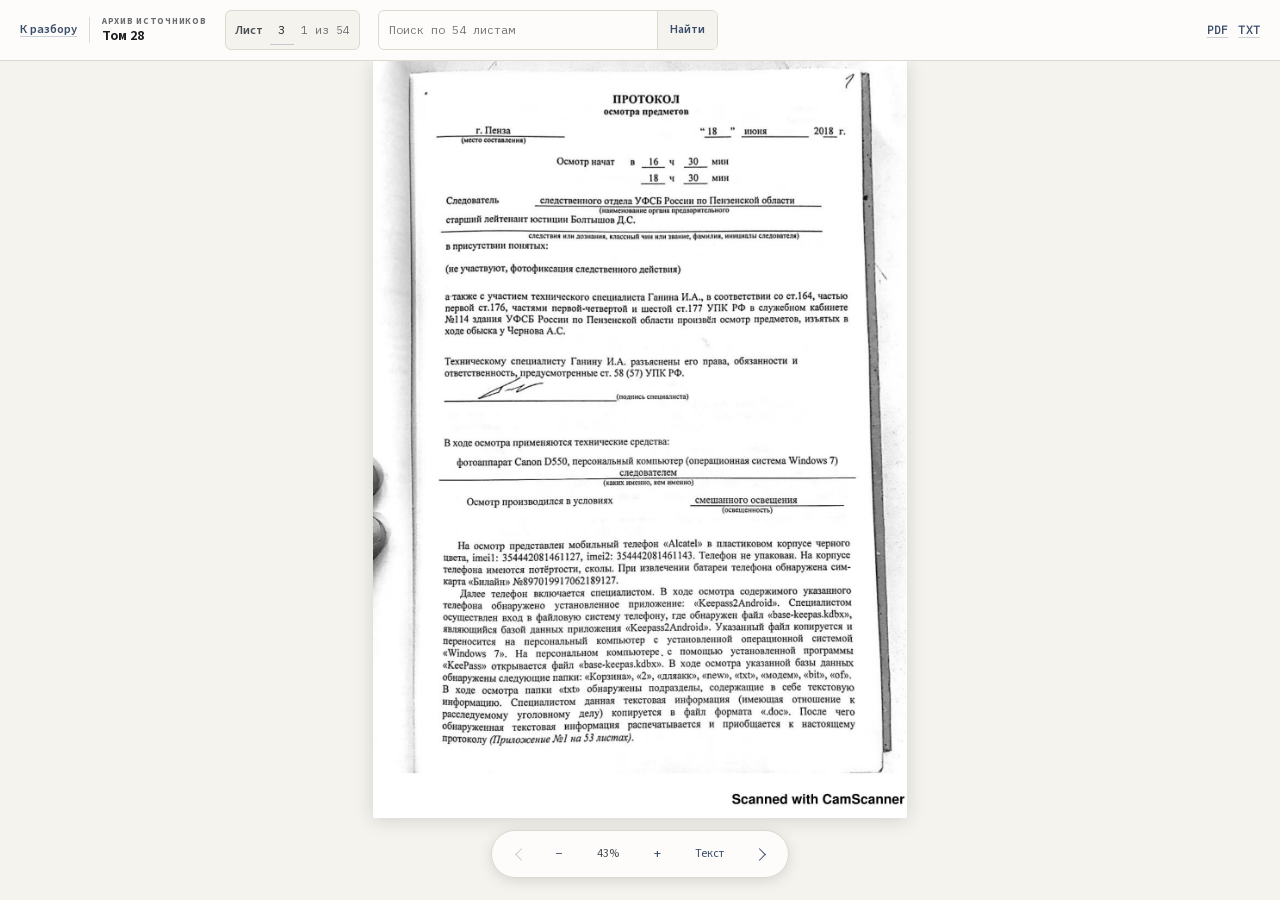
==== commit fc2216af: "Make the name index directly navigable" ====
--- a/scans.html
+++ b/scans.html
@@ -23,7 +23,7 @@
 <link rel="icon" type="image/png" href="favicon.png">
 <link rel="apple-touch-icon" href="apple-touch-icon.png">
 <link rel="stylesheet" href="fonts.css?v=1">
-<link rel="stylesheet" href="style.css?v=5">
+<link rel="stylesheet" href="style.css?v=6">
 <style>
 /* ── Viewer chrome ──────────────────────
    Built on the shared design tokens rather than the old viewer's #111 dark
@@ -210,7 +210,7 @@
 
 <div class="viewer-bar">
   <div class="viewer-identity">
-    <a class="home" href="index.html">К разбору</a>
+    <a class="home" id="archiveHomeLink" href="index.html">К разбору</a>
     <div class="viewer-title">
       <span class="viewer-title-kicker">Архив источников</span>
       <h1>Том 28</h1>
@@ -382,6 +382,7 @@
 const pageOrdinal=document.getElementById('pageOrdinal');
 const pageAnnouncement=document.getElementById('pageAnnouncement');
 const viewerBar=document.querySelector('.viewer-bar');
+const archiveHomeLink=document.getElementById('archiveHomeLink');
 
 let index=0, scale=1, naturalW=0, naturalH=0;
 let pinchStart=0, pinchScale=1;
@@ -932,6 +933,8 @@
 const initialPerson=initialParams.get('person');
 const initialQuery=initialParams.get('q')?.trim()||'';
 if(initialPerson&&PEOPLE[initialPerson]){
+  archiveHomeLink.href='index.html#names';
+  archiveHomeLink.textContent='К именам';
   searchPerson(initialPerson);
 } else if(initialQuery.length>=2){
   searchInput.value=initialQuery;
--- a/style.css
+++ b/style.css
@@ -347,6 +347,7 @@
 
 /* Semantic alias glossary: terms and decoded identities, without icon arrows. */
 .glossary { margin:24px 0; }
+.names-section { scroll-margin-top:76px; }
 .glossary-item {
   display:grid; grid-template-columns:minmax(112px,auto) minmax(0,1fr);
   gap:18px; padding:9px 0; border-bottom:1px solid var(--border-light);
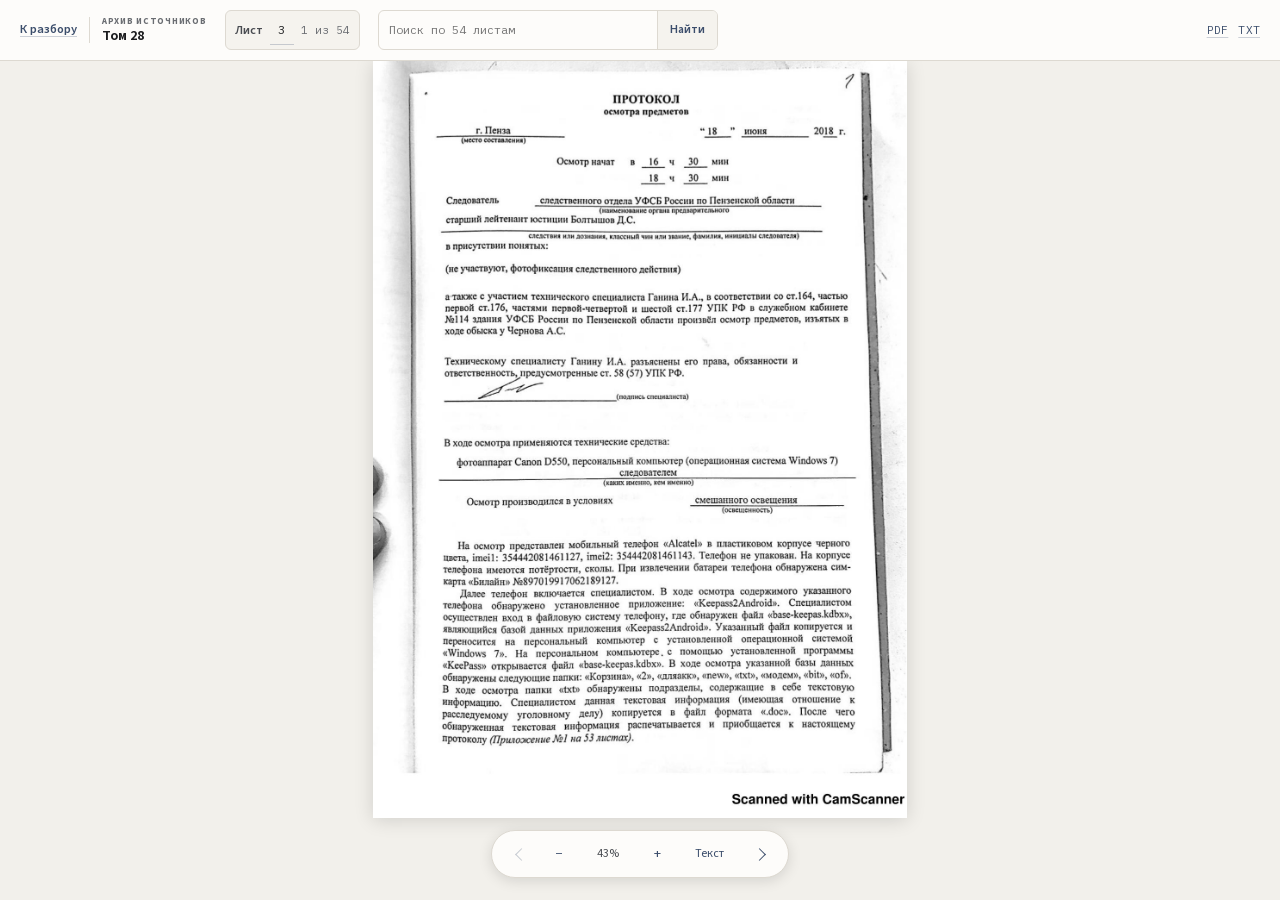
==== commit ca53778d: "Polish navigation and scan archive" ====
--- a/scans.html
+++ b/scans.html
@@ -1,5 +1,5 @@
 <!DOCTYPE html>
-<html lang="ru">
+<html lang="ru" data-color="slate" data-links="quiet">
 <head>
 <meta charset="UTF-8">
 <meta name="viewport" content="width=device-width, initial-scale=1.0, viewport-fit=cover">
@@ -22,13 +22,14 @@
 <link rel="icon" href="favicon.ico" sizes="any">
 <link rel="icon" type="image/png" href="favicon.png">
 <link rel="apple-touch-icon" href="apple-touch-icon.png">
+<script src="preferences.js?v=1"></script>
 <link rel="stylesheet" href="fonts.css?v=1">
-<link rel="stylesheet" href="style.css?v=6">
+<link rel="stylesheet" href="style.css?v=8">
 <style>
 /* ── Viewer chrome ──────────────────────
    Built on the shared design tokens rather than the old viewer's #111 dark
    shell, so the archive and the article read as one site. */
-html,body { height:100%; overflow:hidden; }
+html,body { height:100%; height:100dvh; overflow:hidden; }
 body { display:flex; flex-direction:column; font-family:var(--body); }
 
 .viewer-bar {
@@ -36,7 +37,8 @@
   grid-template-columns:max-content max-content minmax(240px,340px) minmax(12px,1fr) max-content;
   grid-template-areas:'identity jump search space downloads';
   align-items:center; gap:10px 18px;
-  padding:10px 20px; background:var(--bg); border-bottom:1px solid var(--border);
+  padding:calc(10px + env(safe-area-inset-top,0px)) calc(20px + env(safe-area-inset-right,0px)) 10px calc(20px + env(safe-area-inset-left,0px));
+  background:var(--bg); border-bottom:1px solid var(--border);
   font-family:var(--ui); font-size:12.5px; flex-shrink:0;
 }
 .viewer-identity { grid-area:identity; display:flex; align-items:center; gap:12px; white-space:nowrap; }
@@ -50,13 +52,13 @@
 .viewer-downloads {
   grid-area:downloads; display:flex; align-items:center; justify-self:end;
   gap:10px; white-space:nowrap;
-  font:600 11px/1 var(--mono); letter-spacing:.02em;
+  font:400 11px/1 var(--mono); letter-spacing:.02em;
 }
 
 .page-jump {
   grid-area:jump; display:grid; grid-template-columns:auto 4ch auto;
   align-items:center; gap:7px; min-height:40px; padding:0 9px;
-  border:1px solid var(--border); border-radius:6px; background:var(--bg-warm);
+  border:1px solid var(--border); border-radius:var(--radius-control); background:var(--bg-warm);
   color:var(--text-muted);
   font-variant-numeric:tabular-nums; white-space:nowrap;
 }
@@ -69,12 +71,12 @@
   font:12px/1 var(--mono); text-align:center;
 }
 .page-jump input:focus { border-bottom-color:var(--accent); }
-.page-jump input[aria-invalid="true"] { box-shadow:inset 0 -2px #B13A2E; }
+.page-jump input[aria-invalid="true"] { box-shadow:inset 0 -2px var(--danger); }
 .page-ordinal { color:var(--text-muted); font:11px/1 var(--mono); }
 
 .archive-search {
   grid-area:search; display:flex; align-items:stretch; width:100%; min-width:0; height:40px;
-  border:1px solid var(--border); border-radius:6px; background:var(--bg); overflow:hidden;
+  border:1px solid var(--border); border-radius:var(--radius-control); background:var(--bg); overflow:hidden;
 }
 .archive-search:focus-within { border-color:var(--accent); box-shadow:0 0 0 2px var(--accent-faint); }
 .archive-search input {
@@ -87,21 +89,30 @@
 }
 .archive-search button:hover { background:var(--accent-faint); }
 
+.viewer-workspace {
+  --viewer-controls-clearance:calc(82px + env(safe-area-inset-bottom,0px));
+  position:relative; display:flex; flex:1; min-width:0; min-height:0;
+  background:var(--archive-canvas);
+}
+.scan-stage {
+  position:relative; display:flex; flex:1 1 auto;
+  min-width:0; min-height:0; overflow:hidden;
+}
 #viewer {
-  flex:1; overflow:auto; position:relative; cursor:grab;
-  background:var(--bg-warm); touch-action:none;
-  scrollbar-width:thin; scrollbar-color:var(--edge,#C9C2B2) var(--bg-warm);
+  flex:1; min-width:0; min-height:0; overflow:auto; position:relative; cursor:grab;
+  background:var(--archive-canvas); touch-action:none;
+  scrollbar-width:thin; scrollbar-color:var(--border) var(--archive-canvas);
 }
 #viewer.grabbing { cursor:grabbing; }
 #img-wrapper {
   display:flex; align-items:center; justify-content:center;
-  width:100%; height:100%; padding-bottom:82px;
+  width:100%; height:100%; padding-bottom:var(--viewer-controls-clearance);
 }
 #img { user-select:none; -webkit-user-drag:none;
-       box-shadow:0 2px 18px rgba(0,0,0,.14); background:#fff; }
+       box-shadow:0 2px 18px rgba(0,0,0,.14); background:var(--paper); }
 
 .controls {
-  position:fixed; bottom:22px; left:50%; transform:translateX(-50%);
+  position:absolute; bottom:calc(22px + env(safe-area-inset-bottom,0px)); left:50%; transform:translateX(-50%);
   display:flex; align-items:center; gap:6px; z-index:20;
   background:var(--bg); border:1px solid var(--border); border-radius:30px;
   padding:6px 10px; box-shadow:0 3px 14px rgba(0,0,0,.12);
@@ -119,9 +130,10 @@
   font-family:var(--ui); font-size:12px;
 }
 .controls .text-button[aria-pressed="true"] {
-  color:#fff; background:var(--accent); border-color:var(--accent);
+  color:var(--on-accent); background:var(--accent); border-color:var(--accent);
 }
 #zoomLevel {
+  width:auto; height:34px; padding:0 8px; border-radius:18px;
   font-family:var(--ui); font-size:12px; color:var(--text-secondary); min-width:52px;
   text-align:center; font-variant-numeric:tabular-nums; cursor:pointer; user-select:none;
 }
@@ -131,22 +143,17 @@
 #status {
   position:absolute; top:50%; left:50%; transform:translate(-50%,-50%);
   font-family:var(--ui); font-size:13px; color:var(--text-secondary);
-  background:var(--bg); border:1px solid var(--border); border-radius:8px;
+  background:var(--bg); border:1px solid var(--border); border-radius:var(--radius-card);
   padding:12px 18px; display:none; z-index:15; max-width:80vw; text-align:center;
 }
-#status.error { border-color:#B13A2E; color:#B13A2E; }
+#status.error { border-color:var(--danger); color:var(--danger); }
 
 #transcriptPanel {
-  position:fixed; top:calc(var(--viewer-bar-height, 54px) + 12px); right:16px; bottom:88px;
-  width:min(520px, calc(100vw - 32px)); z-index:30;
-  display:flex; flex-direction:column;
-  background:var(--bg); border:1px solid var(--border); border-radius:10px;
-  box-shadow:0 14px 42px rgba(0,0,0,.2);
-  opacity:0; pointer-events:none;
-  transform:translateX(calc(100% + 32px));
-  transition:transform .2s ease, opacity .2s ease;
-}
-#transcriptPanel.open { opacity:1; pointer-events:auto; transform:translateX(0); }
+  display:none; flex:0 0 clamp(340px,36vw,520px); flex-direction:column;
+  min-width:0; min-height:0; overflow:hidden;
+  background:var(--bg); border-left:1px solid var(--border);
+}
+#transcriptPanel.open { display:flex; }
 #transcriptHeader {
   display:flex; align-items:center; justify-content:space-between; gap:12px;
   padding:10px 12px; border-bottom:1px solid var(--border);
@@ -160,12 +167,12 @@
 }
 #closeTranscriptBtn:hover { background:var(--accent-faint); border-color:var(--accent); }
 #transcriptText {
-  flex:1; margin:0; padding:16px; overflow:auto;
+  flex:1; min-height:0; margin:0; padding:16px; overflow:auto;
   color:var(--text); background:var(--bg);
   font:14px/1.55 var(--mono); white-space:pre-wrap; overflow-wrap:anywhere;
   user-select:text;
 }
-#transcriptText mark { background:#F5E5A9; color:inherit; border-radius:2px; padding:0 1px; }
+#transcriptText mark { background:var(--highlight); color:inherit; border-radius:2px; padding:0 1px; }
 
 #searchView { flex:1; min-height:0; overflow:auto; padding:14px 16px 18px; }
 #searchSummary { margin:0 0 12px; color:var(--text-secondary); font:13px/1.45 var(--ui); }
@@ -177,8 +184,16 @@
 .search-result-count { color:var(--text-muted); font:11px/1.3 var(--mono); }
 .search-result-count.is-qualified { max-width:180px; text-align:right; font-family:var(--ui); }
 .search-snippet { margin:7px 0 0; color:var(--text-secondary); font:12px/1.5 var(--mono); overflow-wrap:anywhere; }
-.search-snippet mark { background:#F5E5A9; color:inherit; border-radius:2px; padding:0 1px; }
+.search-snippet mark { background:var(--highlight); color:inherit; border-radius:2px; padding:0 1px; }
 .search-empty { padding:24px 0; color:var(--text-muted); font:13px/1.55 var(--ui); }
+
+.viewer-noscript {
+  position:fixed; top:50%; left:50%; z-index:100;
+  width:min(420px,calc(100vw - 32px)); padding:18px 20px;
+  transform:translate(-50%,-50%); background:var(--bg); color:var(--text-secondary);
+  border:1px solid var(--border); border-radius:var(--radius-card);
+  box-shadow:0 6px 24px rgba(0,0,0,.12); font:14px/1.5 var(--ui);
+}
 
 .page-icon { display:block; width:9px; height:9px; border-color:currentColor; border-style:solid; }
 .page-icon-prev { border-width:0 0 1.5px 1.5px; transform:translateX(2px) rotate(45deg); }
@@ -188,29 +203,53 @@
   .viewer-bar {
     grid-template-columns:minmax(0,1fr) max-content;
     grid-template-areas:'identity jump' 'search downloads'; gap:8px 10px;
-    padding:8px 14px; font-size:12px;
+    padding:calc(8px + env(safe-area-inset-top,0px)) calc(14px + env(safe-area-inset-right,0px)) 8px calc(14px + env(safe-area-inset-left,0px));
+    font-size:12px;
   }
   .viewer-identity { min-width:0; }
   .archive-search { width:100%; min-width:0; }
   .viewer-downloads { gap:10px; font-size:11px; }
+  .viewer-workspace { flex-direction:column; }
+  #transcriptPanel {
+    flex:0 0 clamp(180px,42%,320px);
+    border-top:1px solid var(--border); border-left:0;
+  }
+  #transcriptText { padding-bottom:calc(16px + env(safe-area-inset-bottom,0px)); }
+  #searchView { padding-bottom:calc(18px + env(safe-area-inset-bottom,0px)); }
 }
 @media (max-width:640px) {
-  .controls { bottom:14px; }
-  #transcriptPanel { right:10px; bottom:72px; width:calc(100vw - 20px); }
+  .controls { bottom:calc(14px + env(safe-area-inset-bottom,0px)); }
+  .archive-search input::placeholder { font-size:12px; }
+}
+@media (max-width:640px), (max-height:500px) and (hover:none) and (pointer:coarse) {
+  #transcriptPanel {
+    position:absolute; z-index:30; flex:none;
+    inset:10px calc(10px + env(safe-area-inset-right,0px)) calc(var(--viewer-controls-clearance) - 10px) calc(10px + env(safe-area-inset-left,0px));
+    border:1px solid var(--border); border-radius:var(--radius-panel);
+    box-shadow:0 14px 42px rgba(0,0,0,.2);
+  }
 }
 @media (max-width:430px) {
   .viewer-title-kicker { display:none; }
   .page-jump,.archive-search { min-height:44px; }
+}
+@media (hover:none) and (pointer:coarse) {
   .page-jump input,.archive-search input { font-size:16px; }
+}
+@media (max-width:360px) {
+  .viewer-bar {
+    grid-template-areas:'identity jump' 'search search' 'downloads downloads';
+  }
+  .viewer-downloads { justify-self:end; }
 }
 </style>
 </head>
 
-<body data-color="slate">
+<body>
 
 <div class="viewer-bar">
   <div class="viewer-identity">
-    <a class="home" id="archiveHomeLink" href="index.html">К разбору</a>
+    <a class="home" href="index.html">К разбору</a>
     <div class="viewer-title">
       <span class="viewer-title-kicker">Архив источников</span>
       <h1>Том 28</h1>
@@ -222,10 +261,10 @@
       pattern="[0-9]*" maxlength="3" autocomplete="off" enterkeyhint="go"
       aria-describedby="pageJumpHint" aria-keyshortcuts="G"
       title="Введите номер листа и нажмите Enter">
-    <button class="visually-hidden" type="submit">Открыть лист</button>
+    <button class="visually-hidden" type="submit" tabindex="-1">Открыть лист</button>
     <span class="page-ordinal" id="pageOrdinal">—</span>
     <span class="visually-hidden" id="pageJumpHint">
-      Введите номер и нажмите Enter. Доступны лист 3 и листы с 6 по 58
+      Введите номер и нажмите Enter
     </span>
   </form>
   <span class="visually-hidden" id="pageAnnouncement" role="status"
@@ -243,33 +282,41 @@
   </nav>
 </div>
 
-<div id="viewer">
-  <div id="img-wrapper">
-    <img id="img" draggable="false" alt="">
+<main class="viewer-workspace">
+  <div class="scan-stage">
+    <div id="viewer">
+      <div id="img-wrapper">
+        <img id="img" draggable="false" alt="">
+      </div>
+      <div id="status" role="status" aria-live="polite"></div>
+    </div>
+
+    <div class="controls" role="toolbar" aria-label="Управление сканом">
+      <button id="prevBtn" type="button" title="Предыдущая страница" aria-label="Предыдущая страница" aria-keyshortcuts="ArrowLeft"><span class="page-icon page-icon-prev" aria-hidden="true"></span></button>
+      <button id="zoomOutBtn" type="button" title="Отдалить (−)" aria-label="Отдалить">−</button>
+      <button id="zoomLevel" type="button" title="По размеру экрана (F)" aria-label="Вписать скан в экран" aria-keyshortcuts="F">100%</button>
+      <button id="zoomInBtn" type="button" title="Приблизить (+)" aria-label="Приблизить">+</button>
+      <button id="textBtn" class="text-button" type="button" title="Показать текст страницы (T)" aria-label="Показать текст страницы" aria-controls="transcriptPanel" aria-pressed="false">Текст</button>
+      <button id="nextBtn" type="button" title="Следующая страница" aria-label="Следующая страница" aria-keyshortcuts="ArrowRight"><span class="page-icon page-icon-next" aria-hidden="true"></span></button>
+    </div>
   </div>
-  <div id="status" role="status" aria-live="polite"></div>
-</div>
-
-<aside id="transcriptPanel" aria-hidden="true" aria-labelledby="transcriptTitle" inert>
-  <div id="transcriptHeader">
-    <span id="transcriptTitle"></span>
-    <button id="closeTranscriptBtn" type="button" title="Закрыть текст" aria-label="Закрыть текст">×</button>
-  </div>
-  <pre id="transcriptText" tabindex="0"></pre>
-  <div id="searchView" hidden>
-    <p id="searchSummary" role="status" aria-live="polite"></p>
-    <ol id="searchResults"></ol>
-  </div>
-</aside>
-
-<div class="controls">
-  <button id="prevBtn" title="Предыдущая страница" aria-label="Предыдущая страница" aria-keyshortcuts="ArrowLeft"><span class="page-icon page-icon-prev" aria-hidden="true"></span></button>
-  <button id="zoomOutBtn" title="Отдалить (−)" aria-label="Отдалить">−</button>
-  <span id="zoomLevel" title="По размеру экрана (F)" role="button" tabindex="0">100%</span>
-  <button id="zoomInBtn" title="Приблизить (+)" aria-label="Приблизить">+</button>
-  <button id="textBtn" class="text-button" type="button" title="Показать текст страницы (T)" aria-label="Показать текст страницы" aria-pressed="false">Текст</button>
-  <button id="nextBtn" title="Следующая страница" aria-label="Следующая страница" aria-keyshortcuts="ArrowRight"><span class="page-icon page-icon-next" aria-hidden="true"></span></button>
-</div>
+
+  <aside id="transcriptPanel" aria-hidden="true" aria-labelledby="transcriptTitle" inert>
+    <div id="transcriptHeader">
+      <span id="transcriptTitle"></span>
+      <button id="closeTranscriptBtn" type="button" title="Закрыть текст" aria-label="Закрыть текст">×</button>
+    </div>
+    <pre id="transcriptText" tabindex="0"></pre>
+    <div id="searchView" hidden>
+      <p id="searchSummary" role="status" aria-live="polite"></p>
+      <ol id="searchResults"></ol>
+    </div>
+  </aside>
+</main>
+
+<noscript>
+  <p class="viewer-noscript">Интерактивный просмотр требует JavaScript. Можно открыть <a href="scans/tom-28.pdf">PDF</a> или <a href="scans/tom-28.txt">полную расшифровку</a>.</p>
+</noscript>
 
 <script src="scans/transcriptions.js?v=1"></script>
 <script>
@@ -283,7 +330,10 @@
   40, 41, 42, 43, 44, 45, 46, 47, 48, 49, 50, 51, 52, 53, 54, 55, 56,
   57, 58
 ];
-const files = PAGES.map(n => `scans/v28_gray-${String(n).padStart(3,'0')}.jpg`);
+const SCAN_FILENAME_WIDTH=3;
+const files = PAGES.map(n =>
+  `scans/v28_gray-${String(n).padStart(SCAN_FILENAME_WIDTH,'0')}.jpg`
+);
 
 // A literal search cannot safely resolve people who appear under several
 // aliases, especially the one-letter names. These curated sets keep explicit
@@ -371,6 +421,7 @@
 const transcriptPanel=document.getElementById('transcriptPanel');
 const transcriptTitle=document.getElementById('transcriptTitle');
 const transcriptText=document.getElementById('transcriptText');
+const closePanelBtn=document.getElementById('closeTranscriptBtn');
 const textBtn=document.getElementById('textBtn');
 const searchView=document.getElementById('searchView');
 const searchSummary=document.getElementById('searchSummary');
@@ -379,17 +430,42 @@
 const searchInput=document.getElementById('archiveSearchInput');
 const pageJumpForm=document.getElementById('pageJumpForm');
 const pageJumpInput=document.getElementById('pageJumpInput');
+const pageJumpHint=document.getElementById('pageJumpHint');
 const pageOrdinal=document.getElementById('pageOrdinal');
 const pageAnnouncement=document.getElementById('pageAnnouncement');
-const viewerBar=document.querySelector('.viewer-bar');
-const archiveHomeLink=document.getElementById('archiveHomeLink');
+
+const VIEWER_LIMITS={minScale:.1,maxScale:20,minFitHeight:160};
+const ZOOM_FACTOR=1.25;
+const WHEEL_ZOOM_FACTOR=1.1;
+const SWIPE_MAX_DURATION=300;
+const SWIPE_MIN_DISTANCE=50;
+const SEARCH_SNIPPET={before:72,after:96,fallback:190,maxPerPage:2};
+const SEARCH_MIN_LENGTH=searchInput.minLength;
+const TRANSCRIPT_LOAD_ERROR='Расшифровка не загрузилась. Перезагрузите страницу.';
 
 let index=0, scale=1, naturalW=0, naturalH=0;
 let pinchStart=0, pinchScale=1;
 let imageRequest=0, fitMode=true;
 let panelMode='transcript';
 let pendingPageAnnouncement='';
-const controlsClearance=82;
+
+function formatPageRanges(pages){
+  const ranges=[];
+  let start=pages[0], end=pages[0];
+  for(const page of pages.slice(1)){
+    if(page===end+1){ end=page; continue; }
+    ranges.push(start===end?String(start):`${start}–${end}`);
+    start=end=page;
+  }
+  ranges.push(start===end?String(start):`${start}–${end}`);
+  return ranges.join(', ');
+}
+const AVAILABLE_PAGE_NUMBERS=formatPageRanges(PAGES);
+pageJumpHint.textContent=`Доступные номера: ${AVAILABLE_PAGE_NUMBERS}`;
+
+function controlsClearance(){
+  return Number.parseFloat(getComputedStyle(wrapper).paddingBottom)||0;
+}
 
 function showStatus(text,isError){
   status.textContent=text;
@@ -440,10 +516,28 @@
 function updateTranscript(highlightQuery=''){
   const filename=files[index].split('/').pop();
   if(panelMode==='transcript') transcriptTitle.textContent=`Лист ${PAGES[index]} · расшифровка`;
-  const text=window.PAGE_TRANSCRIPTS?.[filename] || 'Текст для этой страницы отсутствует.';
+  const source=window.PAGE_TRANSCRIPTS?.[filename];
+  const text=typeof source==='string'
+    ? source
+    : (window.PAGE_TRANSCRIPTS?'Текст для этой страницы отсутствует.':TRANSCRIPT_LOAD_ERROR);
   transcriptText.replaceChildren();
   appendHighlighted(transcriptText,text,highlightQuery);
   transcriptText.scrollTop=0;
+}
+
+function hasTranscriptData(){
+  return !!window.PAGE_TRANSCRIPTS&&files.every(filename=>
+    typeof window.PAGE_TRANSCRIPTS[filename.split('/').pop()]==='string'
+  );
+}
+
+function showTranscriptLoadError(){
+  searchResults.replaceChildren();
+  searchSummary.textContent='Расшифровка не загрузилась';
+  const error=document.createElement('li');
+  error.className='search-empty';
+  error.textContent=TRANSCRIPT_LOAD_ERROR;
+  searchResults.append(error);
 }
 
 function setPanelMode(mode){
@@ -451,6 +545,9 @@
   transcriptText.hidden=(mode!=='transcript');
   searchView.hidden=(mode!=='search');
   if(mode==='search') transcriptTitle.textContent='Поиск по тому 28';
+  const closeLabel=mode==='search'?'Закрыть поиск':'Закрыть текст';
+  closePanelBtn.title=closeLabel;
+  closePanelBtn.setAttribute('aria-label',closeLabel);
 }
 
 function setPanelOpen(open,restoreFocus=false){
@@ -459,6 +556,11 @@
   transcriptPanel.inert=!open;
   textBtn.setAttribute('aria-pressed',String(open&&panelMode==='transcript'));
   textBtn.setAttribute('aria-label',open&&panelMode==='transcript'?'Скрыть текст страницы':'Показать текст страницы');
+  textBtn.title=open&&panelMode==='transcript'?'Скрыть текст страницы (T)':'Показать текст страницы (T)';
+  requestAnimationFrame(()=>{
+    if(!naturalW||!naturalH) return;
+    if(fitMode) fitToScreen(); else applyZoom();
+  });
   if(!open&&restoreFocus){
     if(panelMode==='search') searchInput.focus(); else textBtn.focus();
   }
@@ -566,9 +668,9 @@
   item.append(head);
 
   if(hits.length){
-    hits.slice(0,2).forEach(({at,term})=>{
-      const start=Math.max(0,at-72);
-      const end=Math.min(compact.length,at+term.length+96);
+    hits.slice(0,SEARCH_SNIPPET.maxPerPage).forEach(({at,term})=>{
+      const start=Math.max(0,at-SEARCH_SNIPPET.before);
+      const end=Math.min(compact.length,at+term.length+SEARCH_SNIPPET.after);
       const snippet=document.createElement('p');
       snippet.className='search-snippet';
       appendHighlighted(
@@ -582,7 +684,7 @@
   } else {
     const notesAt=compact.indexOf('Notes:');
     const start=notesAt===-1?0:notesAt;
-    const end=Math.min(compact.length,start+190);
+    const end=Math.min(compact.length,start+SEARCH_SNIPPET.fallback);
     const snippet=document.createElement('p');
     snippet.className='search-snippet';
     snippet.textContent=`${start?'…':''}${compact.slice(start,end)}${end<compact.length?'…':''}`;
@@ -595,6 +697,10 @@
   const normalizedQuery=normalizeSearch(query);
   searchResults.replaceChildren();
   searchView.scrollTop=0;
+  if(!hasTranscriptData()){
+    showTranscriptLoadError();
+    return;
+  }
   let matchingPages=0, totalMatches=0;
 
   files.forEach((filename,pageIndex)=>{
@@ -642,7 +748,12 @@
   searchResults.replaceChildren();
   searchView.scrollTop=0;
   setPanelMode('search');
+  setPanelOpen(true);
   transcriptTitle.textContent=`Упоминания: ${person.label}`;
+  if(!hasTranscriptData()){
+    showTranscriptLoadError();
+    return true;
+  }
   searchSummary.textContent=person.summary;
 
   person.pages.forEach(page=>{
@@ -666,7 +777,6 @@
       keepSearchOpen:true
     });
   });
-  setPanelOpen(true);
   return true;
 }
 
@@ -675,12 +785,12 @@
   img.style.width=`${width}px`;
   img.style.height=`${height}px`;
   wrapper.style.width=`${Math.max(viewer.clientWidth,width)}px`;
-  wrapper.style.height=`${Math.max(viewer.clientHeight,height+controlsClearance)}px`;
+  wrapper.style.height=`${Math.max(viewer.clientHeight,height+controlsClearance())}px`;
 }
 
 function getFitScale(){
   if(!naturalW||!naturalH) return 1;
-  const availableHeight=Math.max(160,viewer.clientHeight-controlsClearance);
+  const availableHeight=Math.max(VIEWER_LIMITS.minFitHeight,viewer.clientHeight-controlsClearance());
   return Math.min(viewer.clientWidth/naturalW, availableHeight/naturalH, 1);
 }
 
@@ -700,7 +810,7 @@
   const contentX=px+viewer.scrollLeft, contentY=py+viewer.scrollTop;
   const old=scale;
   fitMode=false;
-  scale=Math.max(.1,Math.min(20,scale*factor));
+  scale=Math.max(VIEWER_LIMITS.minScale,Math.min(VIEWER_LIMITS.maxScale,scale*factor));
   applyZoom();
   const ratio=scale/old;
   viewer.scrollLeft=contentX*ratio-px;
@@ -735,7 +845,7 @@
   probe.onerror=()=>{
     if(request!==imageRequest) return;
     img.removeAttribute('src'); img.alt=''; naturalW=0; naturalH=0;
-    showStatus(`Не удалось загрузить лист ${PAGES[i]}`,true);
+    showStatus(`Не удалось загрузить лист ${PAGES[i]}. Повторите переход к этому листу.`,true);
   };
   probe.src=files[i];
 }
@@ -751,7 +861,7 @@
   const targetIndex=indexFromPageValue(pageJumpInput.value);
   if(targetIndex===-1){
     pageJumpInput.setCustomValidity(
-      'Такого листа в томе нет. Доступны лист 3 и листы с 6 по 58.'
+      `Такого листа в томе нет. Доступные номера: ${AVAILABLE_PAGE_NUMBERS}.`
     );
     pageJumpInput.setAttribute('aria-invalid','true');
     pageJumpInput.reportValidity();
@@ -763,6 +873,10 @@
   setPanelOpen(false);
   pageJumpInput.blur();
   if(targetIndex===index){
+    if(!naturalW){
+      showImage(index);
+      return;
+    }
     replacePageHash(PAGES[index]);
     pageAnnouncement.textContent=`Уже открыт лист ${PAGES[index]}`;
     return;
@@ -793,16 +907,16 @@
 searchForm.addEventListener('submit',event=>{
   event.preventDefault();
   const query=searchInput.value.trim();
-  if(query.length<2){
-    searchInput.setCustomValidity('Введите не меньше двух знаков');
+  if(query.length<SEARCH_MIN_LENGTH){
+    searchInput.setCustomValidity(`Введите не меньше ${SEARCH_MIN_LENGTH} знаков`);
     searchInput.reportValidity();
     return;
   }
   searchInput.setCustomValidity('');
   setArchiveQuery('q',query);
   setPanelMode('search');
+  setPanelOpen(true);
   searchArchive(query);
-  setPanelOpen(true);
 });
 searchInput.addEventListener('input',()=>searchInput.setCustomValidity(''));
 
@@ -828,8 +942,8 @@
   }
   else if(e.key==='ArrowRight'){ if(index<files.length-1) showImage(index+1); }
   else if(e.key==='ArrowLeft'){ if(index>0) showImage(index-1); }
-  else if(e.key==='+'||e.key==='='){ zoomAbout(1.25); }
-  else if(e.key==='-'){ zoomAbout(.8); }
+  else if(e.key==='+'||e.key==='='){ zoomAbout(ZOOM_FACTOR); }
+  else if(e.key==='-'){ zoomAbout(1/ZOOM_FACTOR); }
   else if(e.key==='0'){ fitMode=false; scale=1; applyZoom(); centerScroll(); updateInfo(); }
   else if(e.key==='f'||e.key==='F'||e.key==='а'||e.key==='А'){ fitToScreen(); }
   else if(e.key==='t'||e.key==='T'||e.key==='е'||e.key==='Е'){ toggleTranscript(); }
@@ -838,7 +952,7 @@
 viewer.addEventListener('wheel',e=>{
   if(!e.ctrlKey) return;
   e.preventDefault();
-  zoomAbout(e.deltaY<0?1.1:1/1.1,e.clientX,e.clientY);
+  zoomAbout(e.deltaY<0?WHEEL_ZOOM_FACTOR:1/WHEEL_ZOOM_FACTOR,e.clientX,e.clientY);
 },{passive:false});
 
 let dragging=false,lastX=0,lastY=0;
@@ -874,7 +988,10 @@
     e.preventDefault();
     const cx=(e.touches[0].clientX+e.touches[1].clientX)/2;
     const cy=(e.touches[0].clientY+e.touches[1].clientY)/2;
-    const target=Math.max(.1,Math.min(20,pinchScale*dist(e.touches[0],e.touches[1])/pinchStart));
+    const target=Math.max(
+      VIEWER_LIMITS.minScale,
+      Math.min(VIEWER_LIMITS.maxScale,pinchScale*dist(e.touches[0],e.touches[1])/pinchStart)
+    );
     zoomAbout(target/scale,cx,cy);
   }
 },{passive:false});
@@ -885,7 +1002,7 @@
   // drag — otherwise releasing a pinch could jump a page.
   if(dragging&&touchMoved){
     const dx=lastX-touchStartX, dy=lastY-touchStartY;
-    if(e.timeStamp-touchStartTime<300&&Math.abs(dx)>50&&Math.abs(dx)>Math.abs(dy)){
+    if(e.timeStamp-touchStartTime<SWIPE_MAX_DURATION&&Math.abs(dx)>SWIPE_MIN_DISTANCE&&Math.abs(dx)>Math.abs(dy)){
       if(dx>0&&index>0) showImage(index-1);
       else if(dx<0&&index<files.length-1) showImage(index+1);
     }
@@ -895,18 +1012,12 @@
 
 prevBtn.addEventListener('click',()=>{ if(index>0) showImage(index-1); });
 nextBtn.addEventListener('click',()=>{ if(index<files.length-1) showImage(index+1); });
-document.getElementById('zoomInBtn').addEventListener('click',()=>zoomAbout(1.25));
-document.getElementById('zoomOutBtn').addEventListener('click',()=>zoomAbout(.8));
+document.getElementById('zoomInBtn').addEventListener('click',()=>zoomAbout(ZOOM_FACTOR));
+document.getElementById('zoomOutBtn').addEventListener('click',()=>zoomAbout(1/ZOOM_FACTOR));
 zoomLabel.addEventListener('click',fitToScreen);
-zoomLabel.addEventListener('keydown',e=>{ if(e.key==='Enter'||e.key===' '){ e.preventDefault(); fitToScreen(); } });
 textBtn.addEventListener('click',()=>toggleTranscript());
-document.getElementById('closeTranscriptBtn').addEventListener('click',()=>setPanelOpen(false,true));
-
-function updateViewerBarHeight(){
-  document.documentElement.style.setProperty('--viewer-bar-height',`${viewerBar.offsetHeight}px`);
-}
-new ResizeObserver(updateViewerBarHeight).observe(viewerBar);
-updateViewerBarHeight();
+closePanelBtn.addEventListener('click',()=>setPanelOpen(false,true));
+
 window.addEventListener('resize',()=>{ if(fitMode) fitToScreen(); else applyZoom(); });
 
 function indexFromHash(){
@@ -924,23 +1035,26 @@
   if(i!==index) showImage(i);
 });
 
-const initialIndex=indexFromHash();
-if(initialIndex===-1&&location.hash){
-  pendingPageAnnouncement='Запрошенного листа в томе нет. Открыт лист 3.';
-}
-showImage(Math.max(0,initialIndex));
 const initialParams=new URLSearchParams(location.search);
 const initialPerson=initialParams.get('person');
 const initialQuery=initialParams.get('q')?.trim()||'';
+const requestedIndex=indexFromHash();
+const personStartIndex=initialPerson&&PEOPLE[initialPerson]
+  ? PAGES.indexOf(PEOPLE[initialPerson].pages[0])
+  : -1;
+const initialIndex=requestedIndex===-1 ? personStartIndex : requestedIndex;
+if(requestedIndex===-1&&location.hash){
+  const fallbackPage=initialIndex===-1?PAGES[0]:PAGES[initialIndex];
+  pendingPageAnnouncement=`Запрошенного листа в томе нет. Открыт лист ${fallbackPage}.`;
+}
+showImage(Math.max(0,initialIndex));
 if(initialPerson&&PEOPLE[initialPerson]){
-  archiveHomeLink.href='index.html#names';
-  archiveHomeLink.textContent='К именам';
   searchPerson(initialPerson);
-} else if(initialQuery.length>=2){
+} else if(initialQuery.length>=SEARCH_MIN_LENGTH){
   searchInput.value=initialQuery;
   setPanelMode('search');
+  setPanelOpen(true);
   searchArchive(initialQuery);
-  setPanelOpen(true);
 }
 </script>
 </body>
--- a/style.css
+++ b/style.css
@@ -2,22 +2,22 @@
 .visually-hidden { position:absolute!important; width:1px!important; height:1px!important; padding:0!important; margin:-1px!important; overflow:hidden!important; clip:rect(0,0,0,0)!important; white-space:nowrap!important; border:0!important; }
 
 /* ── Color themes ───────────────────── */
-:root, [data-color="slate"] {
+:root, [data-color="slate"], .ctrl-swatch[data-c="slate"] {
   --accent:#3B4D6B; --accent-hover:#516A8F; --accent-faint:rgba(59,77,107,.07);
   --accent-underline:rgba(59,77,107,.25);
   --source-bg:#EEF1F6; --source-border:#8DA0BE;
 }
-[data-color="olive"] {
-  --accent:#556B4A; --accent-hover:#6E8A5F; --accent-faint:rgba(85,107,74,.07);
+[data-color="olive"], .ctrl-swatch[data-c="olive"] {
+  --accent:#556B4A; --accent-hover:#465D3D; --accent-faint:rgba(85,107,74,.07);
   --accent-underline:rgba(85,107,74,.25);
   --source-bg:#F0F3ED; --source-border:#8FA682;
 }
-[data-color="charcoal"] {
+[data-color="charcoal"], .ctrl-swatch[data-c="charcoal"] {
   --accent:#3A3A3A; --accent-hover:#555; --accent-faint:rgba(58,58,58,.06);
   --accent-underline:rgba(58,58,58,.25);
   --source-bg:#F0F0EE; --source-border:#A0A09A;
 }
-[data-color="wine"] {
+[data-color="wine"], .ctrl-swatch[data-c="wine"] {
   --accent:#6B3A4D; --accent-hover:#8A4F66; --accent-faint:rgba(107,58,77,.07);
   --accent-underline:rgba(107,58,77,.25);
   --source-bg:#F5EFF2; --source-border:#B08898;
@@ -30,8 +30,12 @@
   --bg:#FDFCFA; --bg-warm:#F5F3EE; --text:#1C1D1F; --text-secondary:#484B50;
   --text-muted:#6A6D72; --border:#DDD9D1; --border-light:#EAE6DF;
   --quote-bg:#F1EFE9; --archive-canvas:#F2F0EB;
-  --draft-bg:#FFFAED; --draft-border:#D4C27A;
+  --paper:#FFF; --on-accent:#FFF; --danger:#B13A2E; --highlight:#F5E5A9;
+  --draft-bg:#FFFAED; --draft-border:#D4C27A; --draft-text:#806D2B; --draft-stripe:#FFF6E0;
+  --radius-control:6px; --radius-card:8px; --radius-panel:10px;
+  --label-size:10.5px; --label-line:1.4; --label-tracking:1px;
   --measure:650px; --sidebar-w:190px; --gap:48px; --article-offset:64px;
+  --toc-reading-opacity:.95;
 }
 
 html { font-size:18px; scroll-behavior:smooth; scroll-padding-top:40px; background:var(--bg); }
@@ -40,6 +44,14 @@
 a { color:var(--accent); text-decoration:underline; text-decoration-color:var(--accent-underline); text-decoration-thickness:1px; text-underline-offset:3px; }
 a:hover { color:var(--accent-hover); text-decoration-color:var(--accent-hover); }
 
+.skip-link {
+  position:fixed; top:8px; left:8px; z-index:120; padding:8px 12px;
+  color:var(--on-accent); background:var(--accent); border-radius:4px;
+  font:600 13px/1.3 var(--ui); transform:translateY(calc(-100% - 16px));
+  transition:transform .12s ease;
+}
+.skip-link:focus { color:var(--on-accent); transform:translateY(0); }
+
 .scan-cites { margin-left:.18em; }
 .scan-cite {
   display:inline-block; margin-left:.22em; color:var(--accent); white-space:nowrap;
@@ -50,6 +62,20 @@
 .scan-cite::after { content:']'; }
 .scan-cite:hover { border-bottom-color:var(--accent); }
 
+/* Shared overline grammar for section labels and component captions. */
+.settings-title,
+.toc-label,
+.toc-inline-title,
+.toc-archive-kicker,
+.article-kicker,
+.quote-label,
+.framing-label,
+.editor-note::before,
+.footnotes-title {
+  font:700 var(--label-size)/var(--label-line) var(--ui);
+  letter-spacing:var(--label-tracking); text-transform:uppercase;
+}
+
 /* ── Settings footer ─────────────────── */
 .settings-footer {
   background:var(--bg-warm); border-top:1px solid var(--border);
@@ -60,23 +86,18 @@
   max-width:640px; margin:0 auto;
 }
 .settings-title {
-  font-family:var(--ui); font-size:11px; font-weight:700; letter-spacing:1.5px;
-  text-transform:uppercase; color:var(--text-muted); margin-bottom:20px;
+  color:var(--text-muted); margin-bottom:20px;
 }
 .settings-row {
   display:flex; align-items:center; gap:8px; margin-bottom:12px; flex-wrap:wrap;
 }
 .ctrl-label { font-family:var(--ui); font-weight:600; color:var(--text-muted); text-transform:uppercase; letter-spacing:.06em; font-size:10px; margin-right:4px; }
-.ctrl-btn { font-family:var(--ui); background:var(--bg); border:1px solid var(--border); color:var(--text-secondary); padding:6px 14px; border-radius:4px; cursor:pointer; font-size:11px; transition:all .1s; }
+.ctrl-btn { font-family:var(--ui); background:var(--bg); border:1px solid var(--border); color:var(--text-secondary); padding:6px 14px; border-radius:4px; cursor:pointer; font-size:11px; transition:background-color .1s,border-color .1s,color .1s; }
 .ctrl-btn:hover { border-color:var(--accent); color:var(--text); }
-.ctrl-btn.active { background:var(--accent); border-color:var(--accent); color:#fff; }
-.ctrl-swatch { width:20px; height:20px; border-radius:4px; border:2px solid transparent; cursor:pointer; transition:all .1s; }
+.ctrl-btn.active { background:var(--accent); border-color:var(--accent); color:var(--on-accent); }
+.ctrl-swatch { width:20px; height:20px; border-radius:4px; border:2px solid transparent; cursor:pointer; background:var(--accent); transition:border-color .1s,transform .1s; }
 .ctrl-swatch:hover { transform:scale(1.1); }
 .ctrl-swatch.active { border-color:var(--text); }
-.ctrl-swatch[data-c="slate"] { background:#3B4D6B; }
-.ctrl-swatch[data-c="olive"] { background:#556B4A; }
-.ctrl-swatch[data-c="charcoal"] { background:#3A3A3A; }
-.ctrl-swatch[data-c="wine"] { background:#6B3A4D; }
 
 /* ── Layout ─────────────────────────── */
 .page {
@@ -86,19 +107,27 @@
 
 /* ── Desktop sidebar TOC ────────────── */
 .sidebar {
-  position:absolute; top:56px; right:calc(100% + var(--gap)); width:var(--sidebar-w);
+  position:absolute; top:56px; right:calc(100% + var(--gap)); bottom:0; width:var(--sidebar-w);
 }
 .toc-desktop {
   position:sticky; top:40px; font-family:var(--ui); font-size:14px; line-height:1.55;
   max-height:calc(100vh - 80px); overflow-y:auto;
 }
+.sidebar.is-reading .toc-label,
+.sidebar.is-reading .toc-list a:not(.active),
+.sidebar.is-reading .toc-archive-link { opacity:var(--toc-reading-opacity); }
+.sidebar.is-reading .toc-desktop:hover .toc-label,
+.sidebar.is-reading .toc-desktop:hover .toc-list a,
+.sidebar.is-reading .toc-desktop:hover .toc-archive-link,
+.sidebar.is-reading .toc-list a:focus-visible,
+.sidebar.is-reading .toc-archive-link:focus-visible { opacity:1; }
 .toc-desktop::-webkit-scrollbar { width:2px; }
 .toc-desktop::-webkit-scrollbar-thumb { background:var(--border); }
 
-.toc-label { font-family:var(--ui); font-size:11px; font-weight:700; letter-spacing:.08em; text-transform:uppercase; color:var(--text-muted); margin-bottom:18px; }
+.toc-label { color:var(--text-muted); margin-bottom:18px; transition:opacity .18s ease; }
 .toc-list { list-style:none; }
 .toc-list li { margin-bottom:2px; }
-.toc-list a { color:var(--text-muted); text-decoration:none; display:block; padding:5px 0 5px 14px; border-left:1.5px solid transparent; transition:all .12s; }
+.toc-list a { color:var(--text-muted); text-decoration:none; display:block; padding:5px 0 5px 14px; border-left:1.5px solid transparent; transition:background-color .12s,border-color .12s,color .12s,opacity .18s; }
 .toc-list a:hover { color:var(--text-secondary); }
 .toc-list a.active { color:var(--accent); border-left-color:var(--accent); font-weight:600; }
 .toc-sub { padding-left:14px; }
@@ -108,19 +137,19 @@
   display:grid; grid-template-columns:30px minmax(0,1fr); gap:10px;
   margin-top:18px; padding:16px 0 2px 14px;
   color:var(--text-secondary); border-top:1px solid var(--border);
-  text-decoration:none; font-family:var(--ui); line-height:1.3;
+  text-decoration:none; font-family:var(--ui); line-height:1.3; transition:color .12s,opacity .18s;
 }
 .toc-archive-link:hover { color:var(--accent); }
 .toc-archive-volume {
   display:flex; align-items:center; justify-content:center; width:30px; height:34px;
   color:var(--text-muted); border:1px solid var(--border); border-radius:2px;
-  background:var(--bg); font:600 11px/1 var(--mono); letter-spacing:-.02em;
+  background:var(--bg); font:400 11px/1 var(--mono); letter-spacing:-.02em;
   box-shadow:3px 3px 0 var(--bg-warm),4px 4px 0 var(--border);
   transition:border-color .12s,color .12s;
 }
 .toc-archive-link:hover .toc-archive-volume { color:var(--accent); border-color:var(--accent); }
 .toc-archive-copy { display:flex; min-width:0; flex-direction:column; gap:1px; }
-.toc-archive-kicker { font-size:10px; font-weight:700; letter-spacing:.08em; text-transform:uppercase; color:var(--text-muted); }
+.toc-archive-kicker { color:var(--text-muted); }
 .toc-archive-link strong { font-size:13px; font-weight:650; }
 .toc-archive-meta { font-size:11px; color:var(--text-muted); }
 
@@ -147,20 +176,34 @@
 
 .mobile-bar-top {
   display:flex; align-items:center; justify-content:space-between;
-  padding:10px 20px; border-bottom:1px solid var(--border);
+  gap:10px; padding:10px 20px; border-bottom:1px solid var(--border);
   transition:border-color .15s;
 }
 .mobile-bar.dropdown-open .mobile-bar-top { border-bottom-color:transparent; }
-.mobile-bar-chapter { color:var(--text-secondary); font-weight:600; white-space:nowrap; overflow:hidden; text-overflow:ellipsis; flex:1; margin-right:12px; transition:opacity .12s; }
-.mobile-bar-chapter.swapping { opacity:0; }
+.mobile-bar-chapter { min-width:0; color:var(--text-secondary); font-weight:600; white-space:nowrap; overflow:hidden; text-overflow:ellipsis; flex:1; margin-right:12px; transition:opacity .12s; }
+.mobile-bar-archive {
+  display:none; flex:0 0 auto; align-items:center; gap:6px;
+  padding:5px 8px; border:1px solid var(--border); border-radius:5px;
+  color:var(--text-secondary); background:var(--bg-warm);
+  font:650 11px/1 var(--ui); text-decoration:none; white-space:nowrap;
+}
+.mobile-bar-archive-volume {
+  color:var(--text-muted); font:400 9px/1 var(--mono);
+}
+.mobile-bar.dropdown-open .mobile-bar-chapter {
+  margin-right:0; color:var(--text-muted); font-size:var(--label-size); font-weight:700;
+  letter-spacing:var(--label-tracking); text-transform:uppercase;
+}
+.mobile-bar.dropdown-open .mobile-bar-archive { display:inline-flex; }
+.mobile-bar-archive:hover { color:var(--accent); border-color:var(--accent); }
 .mobile-bar-toc {
   background:var(--bg); border:1.5px solid var(--border); color:var(--accent);
   width:32px; height:32px; border-radius:50%; cursor:pointer; font-size:14px; font-weight:600;
   flex-shrink:0; display:flex; align-items:center; justify-content:center;
-  -webkit-tap-highlight-color:transparent; transition:all .15s;
+  -webkit-tap-highlight-color:transparent; transition:background-color .15s,border-color .15s,color .15s;
 }
 .mobile-bar-toc:active { background:var(--accent-faint); border-color:var(--accent); }
-.mobile-bar-toc.open { background:var(--accent); color:#fff; border-color:var(--accent); }
+.mobile-bar-toc.open { background:var(--accent); color:var(--on-accent); border-color:var(--accent); }
 
 .mobile-bar .mobile-progress {
   position:absolute; bottom:0; left:0; height:2px;
@@ -185,7 +228,7 @@
   color:var(--text-muted); text-decoration:underline; text-decoration-color:rgba(0,0,0,.1);
   text-decoration-thickness:1px; text-underline-offset:3px;
   border-left:2px solid transparent;
-  display:block; transition:all .1s;
+  display:block; transition:background-color .1s,border-color .1s,color .1s,opacity .1s,text-decoration-color .1s;
 }
 .mobile-dropdown .toc-list a:hover { color:var(--text-secondary); text-decoration-color:rgba(0,0,0,.2); }
 .mobile-dropdown .toc-list a.current {
@@ -195,7 +238,6 @@
   border-radius:0 6px 6px 0;
 }
 .mobile-dropdown .toc-sub a { font-size:13px; padding:9px 0 9px 14px; }
-.mobile-dropdown .toc-archive-link { margin:0 20px 16px; padding-left:14px; }
 
 /* Hide top progress bar when mobile bar is showing */
 .progress-bar.bar-hidden { opacity:0 !important; }
@@ -206,13 +248,13 @@
   border-radius:50%; background:var(--bg); color:var(--accent); 
   border:1.5px solid var(--border); cursor:pointer;
   display:flex; align-items:center; justify-content:center;
-  box-shadow:0 2px 10px rgba(0,0,0,.08); opacity:0; transform:translateY(10px);
-  transition:opacity .25s,transform .25s,border-color .15s; pointer-events:none;
+  box-shadow:0 2px 10px rgba(0,0,0,.08); opacity:0; visibility:hidden; transform:translateY(10px);
+  transition:opacity .25s,transform .25s,border-color .15s,visibility 0s linear .25s; pointer-events:none;
   -webkit-tap-highlight-color:transparent;
 }
 .back-to-top::before { content:''; width:1.5px; height:15px; background:currentColor; border-radius:2px; }
 .back-to-top::after { content:''; position:absolute; width:7px; height:7px; border-left:1.5px solid currentColor; border-top:1.5px solid currentColor; transform:translateY(-4px) rotate(45deg); }
-.back-to-top.visible { opacity:.5; transform:translateY(0); pointer-events:auto; }
+.back-to-top.visible { opacity:.72; visibility:visible; transform:translateY(0); transition-delay:0s; pointer-events:auto; }
 .back-to-top:hover { opacity:1; border-color:var(--accent); }
 .back-to-top:active { transform:scale(.92); opacity:1; border-color:var(--accent); }
 
@@ -223,11 +265,10 @@
   padding:20px 24px;
   background:var(--bg-warm);
   border:1px solid var(--border);
-  border-radius:8px;
+  border-radius:var(--radius-card);
 }
 .toc-inline-title {
-  font-family:var(--ui); font-size:11px; font-weight:700; letter-spacing:1.5px;
-  text-transform:uppercase; color:var(--text-muted); margin-bottom:14px;
+  color:var(--text-muted); margin-bottom:14px;
 }
 .toc-inline-list {
   list-style:none; font-family:var(--ui); font-size:15px; line-height:1.5;
@@ -239,12 +280,11 @@
   padding:4px 0; display:block; transition:color .1s;
 }
 .toc-inline-list a:hover { color:var(--accent); text-decoration-color:var(--accent-underline); }
-.toc-inline .toc-archive-link { margin-top:18px; padding-left:0; }
 
 /* ── Content ────────────────────────── */
 .content { min-width:0; }
 .article-header { margin-bottom:48px; padding-bottom:40px; border-bottom:1px solid var(--border); }
-.article-kicker { font-family:var(--ui); font-size:11px; font-weight:700; letter-spacing:1.5px; text-transform:uppercase; color:var(--accent); margin-bottom:22px; }
+.article-kicker { color:var(--accent); margin-bottom:22px; }
 .article-title { font-size:2.25rem; font-weight:700; line-height:1.12; margin-bottom:18px; letter-spacing:-0.025em; max-width:620px; }
 .article-subtitle { font-size:0.98rem; color:var(--text-secondary); line-height:1.6; font-style:italic; max-width:520px; }
 .article-meta { margin-top:28px; font-family:var(--ui); font-size:13px; color:var(--text-muted); }
@@ -257,7 +297,7 @@
 
 .preface {
   margin:36px 0 48px; padding:28px 32px; background:var(--bg-warm);
-  border:1px solid var(--border); border-radius:8px;
+  border:1px solid var(--border); border-radius:var(--radius-card);
 }
 .content .preface-title {
   margin:0 0 16px; color:var(--text); font:650 1rem/1.3 var(--ui);
@@ -284,7 +324,6 @@
 }
 .quote-label {
   position:relative; z-index:1; margin-bottom:10px; color:var(--accent);
-  font:700 10.5px/1.4 var(--ui); letter-spacing:1px; text-transform:uppercase;
 }
 .quote-source p { position:relative; z-index:1; font-size:.9rem; line-height:1.72; }
 .quote-prominent {
@@ -303,17 +342,16 @@
 
 /* Authoring-only messages share one base and explicit variants. */
 .editor-note {
-  margin:20px 0; padding:14px 18px; color:#806D2B; background:var(--draft-bg);
-  border:1px dashed var(--draft-border); border-radius:8px;
+  margin:20px 0; padding:14px 18px; color:var(--draft-text); background:var(--draft-bg);
+  border:1px dashed var(--draft-border); border-radius:var(--radius-card);
   font:13px/1.5 var(--ui);
 }
 .editor-note::before {
   content:'Заметка редактора'; display:block; margin-bottom:6px; opacity:.7;
-  font:700 10px/1.4 var(--ui); letter-spacing:1px; text-transform:uppercase;
 }
 .editor-note-check::before { content:'К проверке'; }
 .editor-note-gap {
-  background:repeating-linear-gradient(135deg,var(--draft-bg),var(--draft-bg) 10px,#FFF6E0 10px,#FFF6E0 20px);
+  background:repeating-linear-gradient(135deg,var(--draft-bg),var(--draft-bg) 10px,var(--draft-stripe) 10px,var(--draft-stripe) 20px);
 }
 .editor-note-gap::before { content:'Пропуск'; }
 
@@ -321,16 +359,15 @@
 .framing {
   margin:28px 0; padding:22px 24px; background:var(--bg-warm);
   border:1px solid var(--border); border-top:3px solid var(--accent);
-  border-radius:8px;
+  border-radius:var(--radius-card);
 }
 .framing-label {
   margin-bottom:10px; color:var(--accent);
-  font:700 10.5px/1.4 var(--ui); letter-spacing:1px; text-transform:uppercase;
 }
 .framing p { font-size:.9rem; }
 .framing p:last-child { margin-bottom:0; }
 .framing-list { padding:26px 28px; border-top-width:1px; }
-.framing-list .framing-label { margin-bottom:16px; color:var(--text-secondary); letter-spacing:1.5px; }
+.framing-list .framing-label { margin-bottom:16px; color:var(--text-secondary); }
 .framing-list ul { list-style:none; }
 .framing-list li {
   position:relative; padding:9px 0 9px 20px; border-bottom:1px solid var(--border-light);
@@ -357,13 +394,9 @@
 .glossary dt { color:var(--text); font-weight:700; }
 .glossary dd { min-width:0; color:var(--text-secondary); }
 .glossary-aliases { overflow-wrap:anywhere; }
-.glossary-refs {
-  display:flex; flex-wrap:wrap; align-items:baseline; gap:3px 14px;
-  margin-top:4px; color:var(--text-muted); font:11.5px/1.5 var(--ui);
-}
-.glossary-key { min-width:0; }
 .glossary-all {
-  color:var(--accent); font-weight:650; text-decoration:none;
+  display:inline-block; margin-top:4px; color:var(--accent);
+  font:650 11.5px/1.5 var(--ui); text-decoration:none;
   border-bottom:1px solid var(--accent-underline);
 }
 .glossary-all:hover { border-bottom-color:var(--accent); }
@@ -371,7 +404,7 @@
 /* Article images share the viewer's bar, archive canvas and paper treatment. */
 .archive-figure {
   margin:34px -24px; overflow:hidden; border:1px solid var(--border);
-  border-radius:8px; background:var(--bg);
+  border-radius:var(--radius-card); background:var(--bg);
 }
 .archive-figure-bar {
   display:flex; align-items:center; justify-content:space-between; gap:16px;
@@ -387,7 +420,7 @@
 }
 .archive-figure img {
   display:block; width:auto; max-width:100%; max-height:72vh; margin:0 auto;
-  background:#fff; border:0; border-radius:2px;
+  background:var(--paper); border:0; border-radius:2px;
   box-shadow:0 2px 14px rgba(28,29,31,.14);
 }
 .archive-figure figcaption {
@@ -396,7 +429,7 @@
 }
 
 /* Expandable counterclaim: one component, with a CSS-drawn chevron. */
-.claim-details { margin:24px 0; border:1px solid var(--border); border-radius:8px; overflow:hidden; }
+.claim-details { margin:24px 0; border:1px solid var(--border); border-radius:var(--radius-card); overflow:hidden; }
 .claim-details summary {
   padding:14px 20px; font-family:var(--ui); font-size:13px; font-weight:600;
   color:var(--text-secondary); cursor:pointer; background:var(--bg-warm);
@@ -449,7 +482,7 @@
   width:280px; max-width:85vw; padding:14px 16px;
   background:var(--bg-warm); color:var(--text); border:1px solid var(--border);
   font-size:0.8rem; line-height:1.55; font-family:var(--ui); font-weight:400;
-  border-radius:8px; box-shadow:0 4px 20px rgba(0,0,0,.12);
+  border-radius:var(--radius-card); box-shadow:0 4px 20px rgba(0,0,0,.12);
   z-index:50; pointer-events:none;
 }
 .fn-popup::after {
@@ -480,7 +513,7 @@
 
 /* Keep bottom footnotes as fallback for accessibility */
 .footnotes { margin-top:36px; padding-top:20px; border-top:1px solid var(--border-light); }
-.footnotes-title { font-family:var(--ui); font-size:10.5px; font-weight:700; letter-spacing:1.5px; text-transform:uppercase; color:var(--text-muted); margin-bottom:12px; }
+.footnotes-title { color:var(--text-muted); margin-bottom:12px; }
 .footnote-item { font-size:0.82rem; color:var(--text-secondary); line-height:1.6; padding:4px 0 4px 0; display:flex; gap:8px; }
 .footnote-num { font-family:var(--ui); font-weight:700; color:var(--accent); flex-shrink:0; min-width:16px; }
 .footnote-back { text-decoration:none; color:var(--text-muted); margin-left:4px; }
@@ -488,7 +521,8 @@
 
 /* ── Tablet: no sidebar, wider content ── */
 @media (max-width:1120px) {
-  .page { left:0; width:100%; max-width:714px; padding:32px 32px 100px; }
+  html { scroll-padding-top:56px; }
+  .page { --page-gutter:32px; left:0; width:100%; max-width:calc(var(--measure) + var(--page-gutter) + var(--page-gutter)); padding:32px var(--page-gutter) 100px; }
   .sidebar { display:none; }
   .toc-inline { display:block; }
   .mobile-bar { display:block; }
@@ -526,7 +560,7 @@
 
 /* ── Link taxonomy ─────────────────────
    External links get data-ext + data-host, internal anchors get data-int (set in JS).
-   Treatment switches via body[data-links]. Footnote refs are excluded. */
+   Treatment switches via the root data-links attribute. Footnote refs are excluded. */
 .content a[data-ext] { text-decoration-color:var(--accent); }
 .content a[data-int] { text-decoration-style:dotted; text-decoration-color:rgba(0,0,0,.28); }
 
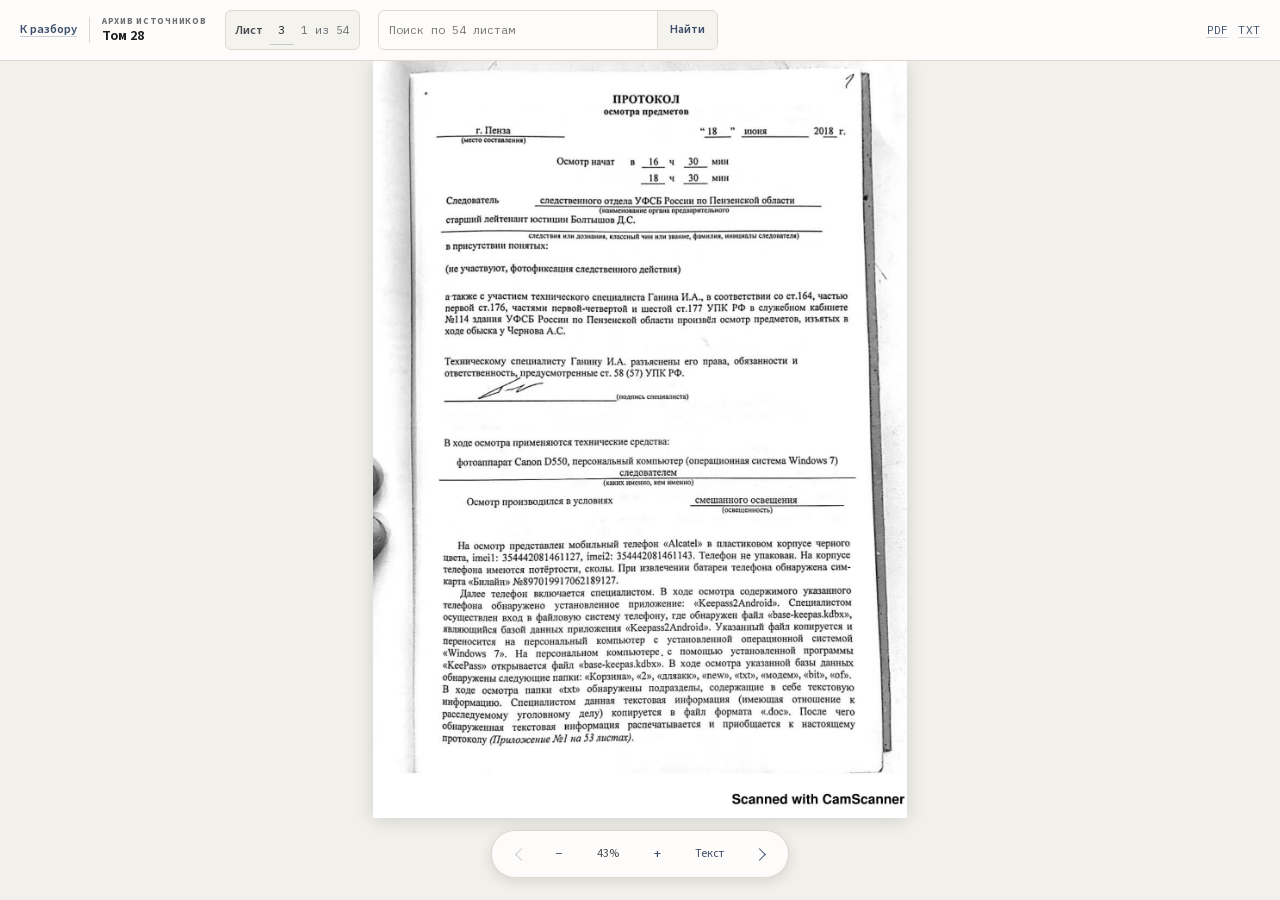
==== commit c4c77410: "fix scans.html formatting" ====
--- a/scans.html
+++ b/scans.html
@@ -1,1061 +1,1441 @@
 <!DOCTYPE html>
 <html lang="ru" data-color="slate" data-links="quiet">
+
 <head>
-<meta charset="UTF-8">
-<meta name="viewport" content="width=device-width, initial-scale=1.0, viewport-fit=cover">
-<meta name="theme-color" content="#FDFCFA">
-<meta name="description" content="Том 28 материалов дела «Сети»: 54 скана, ручная расшифровка и полнотекстовый поиск.">
-<title>Том 28 — сканы материалов дела</title>
-<link rel="canonical" href="https://drvnlph.github.io/pisforpensa/scans.html">
-<meta property="og:type" content="website">
-<meta property="og:locale" content="ru_RU">
-<meta property="og:site_name" content="Можно ли верить Дмитрию Пчелинцеву?">
-<meta property="og:title" content="Том 28 — сканы материалов дела">
-<meta property="og:description" content="54 скана, ручная расшифровка и полнотекстовый поиск по тому 28.">
-<meta property="og:url" content="https://drvnlph.github.io/pisforpensa/scans.html">
-<meta property="og:image" content="https://drvnlph.github.io/pisforpensa/og.png">
-<meta property="og:image:width" content="1729">
-<meta property="og:image:height" content="910">
-<meta property="og:image:alt" content="Можно ли верить Дмитрию Пчелинцеву? Дело «Сети», том 28.">
-<meta name="twitter:card" content="summary_large_image">
-<link rel="icon" type="image/svg+xml" href="favicon.svg">
-<link rel="icon" href="favicon.ico" sizes="any">
-<link rel="icon" type="image/png" href="favicon.png">
-<link rel="apple-touch-icon" href="apple-touch-icon.png">
-<script src="preferences.js?v=1"></script>
-<link rel="stylesheet" href="fonts.css?v=1">
-<link rel="stylesheet" href="style.css?v=8">
-<style>
-/* ── Viewer chrome ──────────────────────
+  <meta charset="UTF-8">
+  <meta name="viewport" content="width=device-width, initial-scale=1.0, viewport-fit=cover">
+  <meta name="theme-color" content="#FDFCFA">
+  <meta name="description"
+    content="Том 28 материалов дела «Сети»: 54 скана, ручная расшифровка и полнотекстовый поиск.">
+  <title>Том 28 — сканы материалов дела</title>
+  <link rel="canonical" href="https://drvnlph.github.io/pisforpensa/scans.html">
+  <meta property="og:type" content="website">
+  <meta property="og:locale" content="ru_RU">
+  <meta property="og:site_name" content="Можно ли верить Дмитрию Пчелинцеву?">
+  <meta property="og:title" content="Том 28 — сканы материалов дела">
+  <meta property="og:description" content="54 скана, ручная расшифровка и полнотекстовый поиск по тому 28.">
+  <meta property="og:url" content="https://drvnlph.github.io/pisforpensa/scans.html">
+  <meta property="og:image" content="https://drvnlph.github.io/pisforpensa/og.png">
+  <meta property="og:image:width" content="1729">
+  <meta property="og:image:height" content="910">
+  <meta property="og:image:alt" content="Можно ли верить Дмитрию Пчелинцеву? Дело «Сети», том 28.">
+  <meta name="twitter:card" content="summary_large_image">
+  <link rel="icon" type="image/svg+xml" href="favicon.svg">
+  <link rel="icon" href="favicon.ico" sizes="any">
+  <link rel="icon" type="image/png" href="favicon.png">
+  <link rel="apple-touch-icon" href="apple-touch-icon.png">
+  <script src="preferences.js?v=1"></script>
+  <link rel="stylesheet" href="fonts.css?v=1">
+  <link rel="stylesheet" href="style.css?v=8">
+  <style>
+    /* ── Viewer chrome ──────────────────────
    Built on the shared design tokens rather than the old viewer's #111 dark
    shell, so the archive and the article read as one site. */
-html,body { height:100%; height:100dvh; overflow:hidden; }
-body { display:flex; flex-direction:column; font-family:var(--body); }
-
-.viewer-bar {
-  display:grid;
-  grid-template-columns:max-content max-content minmax(240px,340px) minmax(12px,1fr) max-content;
-  grid-template-areas:'identity jump search space downloads';
-  align-items:center; gap:10px 18px;
-  padding:calc(10px + env(safe-area-inset-top,0px)) calc(20px + env(safe-area-inset-right,0px)) 10px calc(20px + env(safe-area-inset-left,0px));
-  background:var(--bg); border-bottom:1px solid var(--border);
-  font-family:var(--ui); font-size:12.5px; flex-shrink:0;
-}
-.viewer-identity { grid-area:identity; display:flex; align-items:center; gap:12px; white-space:nowrap; }
-.viewer-bar .home { font-weight:600; }
-.viewer-title { padding-left:12px; border-left:1px solid var(--border); line-height:1.1; }
-.viewer-title-kicker {
-  display:block; color:var(--text-muted); font-size:9px; font-weight:700;
-  letter-spacing:.08em; text-transform:uppercase;
-}
-.viewer-title h1 { margin:3px 0 0; color:var(--text); font:650 14px/1 var(--ui); }
-.viewer-downloads {
-  grid-area:downloads; display:flex; align-items:center; justify-self:end;
-  gap:10px; white-space:nowrap;
-  font:400 11px/1 var(--mono); letter-spacing:.02em;
-}
-
-.page-jump {
-  grid-area:jump; display:grid; grid-template-columns:auto 4ch auto;
-  align-items:center; gap:7px; min-height:40px; padding:0 9px;
-  border:1px solid var(--border); border-radius:var(--radius-control); background:var(--bg-warm);
-  color:var(--text-muted);
-  font-variant-numeric:tabular-nums; white-space:nowrap;
-}
-.page-jump:focus-within { border-color:var(--accent); box-shadow:0 0 0 2px var(--accent-faint); }
-.page-jump label { color:var(--text-secondary); font-weight:600; }
-.page-jump input {
-  width:100%; height:30px; padding:0 3px; border:0;
-  border-bottom:1px solid var(--accent-underline); border-radius:0;
-  outline:0; color:var(--text); background:transparent;
-  font:12px/1 var(--mono); text-align:center;
-}
-.page-jump input:focus { border-bottom-color:var(--accent); }
-.page-jump input[aria-invalid="true"] { box-shadow:inset 0 -2px var(--danger); }
-.page-ordinal { color:var(--text-muted); font:11px/1 var(--mono); }
-
-.archive-search {
-  grid-area:search; display:flex; align-items:stretch; width:100%; min-width:0; height:40px;
-  border:1px solid var(--border); border-radius:var(--radius-control); background:var(--bg); overflow:hidden;
-}
-.archive-search:focus-within { border-color:var(--accent); box-shadow:0 0 0 2px var(--accent-faint); }
-.archive-search input {
-  min-width:0; flex:1; border:0; outline:0; padding:7px 10px; background:transparent;
-  color:var(--text); font:12px/1.2 var(--mono);
-}
-.archive-search button {
-  border:0; border-left:1px solid var(--border); padding:0 12px; cursor:pointer;
-  background:var(--bg-warm); color:var(--accent); font:600 12px/1 var(--ui);
-}
-.archive-search button:hover { background:var(--accent-faint); }
-
-.viewer-workspace {
-  --viewer-controls-clearance:calc(82px + env(safe-area-inset-bottom,0px));
-  position:relative; display:flex; flex:1; min-width:0; min-height:0;
-  background:var(--archive-canvas);
-}
-.scan-stage {
-  position:relative; display:flex; flex:1 1 auto;
-  min-width:0; min-height:0; overflow:hidden;
-}
-#viewer {
-  flex:1; min-width:0; min-height:0; overflow:auto; position:relative; cursor:grab;
-  background:var(--archive-canvas); touch-action:none;
-  scrollbar-width:thin; scrollbar-color:var(--border) var(--archive-canvas);
-}
-#viewer.grabbing { cursor:grabbing; }
-#img-wrapper {
-  display:flex; align-items:center; justify-content:center;
-  width:100%; height:100%; padding-bottom:var(--viewer-controls-clearance);
-}
-#img { user-select:none; -webkit-user-drag:none;
-       box-shadow:0 2px 18px rgba(0,0,0,.14); background:var(--paper); }
-
-.controls {
-  position:absolute; bottom:calc(22px + env(safe-area-inset-bottom,0px)); left:50%; transform:translateX(-50%);
-  display:flex; align-items:center; gap:6px; z-index:20;
-  background:var(--bg); border:1px solid var(--border); border-radius:30px;
-  padding:6px 10px; box-shadow:0 3px 14px rgba(0,0,0,.12);
-}
-.controls button {
-  font-family:var(--ui); font-size:14px; line-height:1; cursor:pointer;
-  width:34px; height:34px; border-radius:50%; border:1px solid transparent;
-  background:none; color:var(--accent); display:flex; align-items:center; justify-content:center;
-  transition:background .12s,border-color .12s;
-}
-.controls button:hover:not(:disabled) { background:var(--accent-faint); border-color:var(--accent); }
-.controls button:disabled { opacity:.28; cursor:not-allowed; }
-.controls .text-button {
-  width:auto; min-width:58px; padding:0 11px; border-radius:18px;
-  font-family:var(--ui); font-size:12px;
-}
-.controls .text-button[aria-pressed="true"] {
-  color:var(--on-accent); background:var(--accent); border-color:var(--accent);
-}
-#zoomLevel {
-  width:auto; height:34px; padding:0 8px; border-radius:18px;
-  font-family:var(--ui); font-size:12px; color:var(--text-secondary); min-width:52px;
-  text-align:center; font-variant-numeric:tabular-nums; cursor:pointer; user-select:none;
-}
-
-/* Load failures used to be swallowed silently, leaving the previous page on
+    html,
+    body {
+      height: 100%;
+      height: 100dvh;
+      overflow: hidden;
+    }
+
+    body {
+      display: flex;
+      flex-direction: column;
+      font-family: var(--body);
+    }
+
+    .viewer-bar {
+      display: grid;
+      grid-template-columns: max-content max-content minmax(240px, 340px) minmax(12px, 1fr) max-content;
+      grid-template-areas: 'identity jump search space downloads';
+      align-items: center;
+      gap: 10px 18px;
+      padding: calc(10px + env(safe-area-inset-top, 0px)) calc(20px + env(safe-area-inset-right, 0px)) 10px calc(20px + env(safe-area-inset-left, 0px));
+      background: var(--bg);
+      border-bottom: 1px solid var(--border);
+      font-family: var(--ui);
+      font-size: 12.5px;
+      flex-shrink: 0;
+    }
+
+    .viewer-identity {
+      grid-area: identity;
+      display: flex;
+      align-items: center;
+      gap: 12px;
+      white-space: nowrap;
+    }
+
+    .viewer-bar .home {
+      font-weight: 600;
+    }
+
+    .viewer-title {
+      padding-left: 12px;
+      border-left: 1px solid var(--border);
+      line-height: 1.1;
+    }
+
+    .viewer-title-kicker {
+      display: block;
+      color: var(--text-muted);
+      font-size: 9px;
+      font-weight: 700;
+      letter-spacing: .08em;
+      text-transform: uppercase;
+    }
+
+    .viewer-title h1 {
+      margin: 3px 0 0;
+      color: var(--text);
+      font: 650 14px/1 var(--ui);
+    }
+
+    .viewer-downloads {
+      grid-area: downloads;
+      display: flex;
+      align-items: center;
+      justify-self: end;
+      gap: 10px;
+      white-space: nowrap;
+      font: 400 11px/1 var(--mono);
+      letter-spacing: .02em;
+    }
+
+    .page-jump {
+      grid-area: jump;
+      display: grid;
+      grid-template-columns: auto 4ch auto;
+      align-items: center;
+      gap: 7px;
+      min-height: 40px;
+      padding: 0 9px;
+      border: 1px solid var(--border);
+      border-radius: var(--radius-control);
+      background: var(--bg-warm);
+      color: var(--text-muted);
+      font-variant-numeric: tabular-nums;
+      white-space: nowrap;
+    }
+
+    .page-jump:focus-within {
+      border-color: var(--accent);
+      box-shadow: 0 0 0 2px var(--accent-faint);
+    }
+
+    .page-jump label {
+      color: var(--text-secondary);
+      font-weight: 600;
+    }
+
+    .page-jump input {
+      width: 100%;
+      height: 30px;
+      padding: 0 3px;
+      border: 0;
+      border-bottom: 1px solid var(--accent-underline);
+      border-radius: 0;
+      outline: 0;
+      color: var(--text);
+      background: transparent;
+      font: 12px/1 var(--mono);
+      text-align: center;
+    }
+
+    .page-jump input:focus {
+      border-bottom-color: var(--accent);
+    }
+
+    .page-jump input[aria-invalid="true"] {
+      box-shadow: inset 0 -2px var(--danger);
+    }
+
+    .page-ordinal {
+      color: var(--text-muted);
+      font: 11px/1 var(--mono);
+    }
+
+    .archive-search {
+      grid-area: search;
+      display: flex;
+      align-items: stretch;
+      width: 100%;
+      min-width: 0;
+      height: 40px;
+      border: 1px solid var(--border);
+      border-radius: var(--radius-control);
+      background: var(--bg);
+      overflow: hidden;
+    }
+
+    .archive-search:focus-within {
+      border-color: var(--accent);
+      box-shadow: 0 0 0 2px var(--accent-faint);
+    }
+
+    .archive-search input {
+      min-width: 0;
+      flex: 1;
+      border: 0;
+      outline: 0;
+      padding: 7px 10px;
+      background: transparent;
+      color: var(--text);
+      font: 12px/1.2 var(--mono);
+    }
+
+    .archive-search button {
+      border: 0;
+      border-left: 1px solid var(--border);
+      padding: 0 12px;
+      cursor: pointer;
+      background: var(--bg-warm);
+      color: var(--accent);
+      font: 600 12px/1 var(--ui);
+    }
+
+    .archive-search button:hover {
+      background: var(--accent-faint);
+    }
+
+    .viewer-workspace {
+      --viewer-controls-clearance: calc(82px + env(safe-area-inset-bottom, 0px));
+      position: relative;
+      display: flex;
+      flex: 1;
+      min-width: 0;
+      min-height: 0;
+      background: var(--archive-canvas);
+    }
+
+    .scan-stage {
+      position: relative;
+      display: flex;
+      flex: 1 1 auto;
+      min-width: 0;
+      min-height: 0;
+      overflow: hidden;
+    }
+
+    #viewer {
+      flex: 1;
+      min-width: 0;
+      min-height: 0;
+      overflow: auto;
+      position: relative;
+      cursor: grab;
+      background: var(--archive-canvas);
+      touch-action: none;
+      scrollbar-width: thin;
+      scrollbar-color: var(--border) var(--archive-canvas);
+    }
+
+    #viewer.grabbing {
+      cursor: grabbing;
+    }
+
+    #img-wrapper {
+      display: flex;
+      align-items: center;
+      justify-content: center;
+      width: 100%;
+      height: 100%;
+      padding-bottom: var(--viewer-controls-clearance);
+    }
+
+    #img {
+      user-select: none;
+      -webkit-user-drag: none;
+      box-shadow: 0 2px 18px rgba(0, 0, 0, .14);
+      background: var(--paper);
+    }
+
+    .controls {
+      position: absolute;
+      bottom: calc(22px + env(safe-area-inset-bottom, 0px));
+      left: 50%;
+      transform: translateX(-50%);
+      display: flex;
+      align-items: center;
+      gap: 6px;
+      z-index: 20;
+      background: var(--bg);
+      border: 1px solid var(--border);
+      border-radius: 30px;
+      padding: 6px 10px;
+      box-shadow: 0 3px 14px rgba(0, 0, 0, .12);
+    }
+
+    .controls button {
+      font-family: var(--ui);
+      font-size: 14px;
+      line-height: 1;
+      cursor: pointer;
+      width: 34px;
+      height: 34px;
+      border-radius: 50%;
+      border: 1px solid transparent;
+      background: none;
+      color: var(--accent);
+      display: flex;
+      align-items: center;
+      justify-content: center;
+      transition: background .12s, border-color .12s;
+    }
+
+    .controls button:hover:not(:disabled) {
+      background: var(--accent-faint);
+      border-color: var(--accent);
+    }
+
+    .controls button:disabled {
+      opacity: .28;
+      cursor: not-allowed;
+    }
+
+    .controls .text-button {
+      width: auto;
+      min-width: 58px;
+      padding: 0 11px;
+      border-radius: 18px;
+      font-family: var(--ui);
+      font-size: 12px;
+    }
+
+    .controls .text-button[aria-pressed="true"] {
+      color: var(--on-accent);
+      background: var(--accent);
+      border-color: var(--accent);
+    }
+
+    #zoomLevel {
+      width: auto;
+      height: 34px;
+      padding: 0 8px;
+      border-radius: 18px;
+      font-family: var(--ui);
+      font-size: 12px;
+      color: var(--text-secondary);
+      min-width: 52px;
+      text-align: center;
+      font-variant-numeric: tabular-nums;
+      cursor: pointer;
+      user-select: none;
+    }
+
+    /* Load failures used to be swallowed silently, leaving the previous page on
    screen with no indication anything went wrong. */
-#status {
-  position:absolute; top:50%; left:50%; transform:translate(-50%,-50%);
-  font-family:var(--ui); font-size:13px; color:var(--text-secondary);
-  background:var(--bg); border:1px solid var(--border); border-radius:var(--radius-card);
-  padding:12px 18px; display:none; z-index:15; max-width:80vw; text-align:center;
-}
-#status.error { border-color:var(--danger); color:var(--danger); }
-
-#transcriptPanel {
-  display:none; flex:0 0 clamp(340px,36vw,520px); flex-direction:column;
-  min-width:0; min-height:0; overflow:hidden;
-  background:var(--bg); border-left:1px solid var(--border);
-}
-#transcriptPanel.open { display:flex; }
-#transcriptHeader {
-  display:flex; align-items:center; justify-content:space-between; gap:12px;
-  padding:10px 12px; border-bottom:1px solid var(--border);
-  font-family:var(--ui); font-size:12px; color:var(--text-secondary);
-}
-#transcriptTitle { overflow:hidden; text-overflow:ellipsis; white-space:nowrap; }
-#closeTranscriptBtn {
-  flex:0 0 auto; width:34px; height:34px; border:1px solid transparent;
-  border-radius:50%; background:none; color:var(--accent);
-  font-size:22px; line-height:1; cursor:pointer;
-}
-#closeTranscriptBtn:hover { background:var(--accent-faint); border-color:var(--accent); }
-#transcriptText {
-  flex:1; min-height:0; margin:0; padding:16px; overflow:auto;
-  color:var(--text); background:var(--bg);
-  font:14px/1.55 var(--mono); white-space:pre-wrap; overflow-wrap:anywhere;
-  user-select:text;
-}
-#transcriptText mark { background:var(--highlight); color:inherit; border-radius:2px; padding:0 1px; }
-
-#searchView { flex:1; min-height:0; overflow:auto; padding:14px 16px 18px; }
-#searchSummary { margin:0 0 12px; color:var(--text-secondary); font:13px/1.45 var(--ui); }
-#searchResults { list-style:none; margin:0; padding:0; }
-.search-result { padding:13px 0; border-top:1px solid var(--border-light); }
-.search-result:first-child { border-top:0; }
-.search-result-head { display:flex; align-items:baseline; justify-content:space-between; gap:12px; }
-.search-result-page { font:650 14px/1.3 var(--ui); }
-.search-result-count { color:var(--text-muted); font:11px/1.3 var(--mono); }
-.search-result-count.is-qualified { max-width:180px; text-align:right; font-family:var(--ui); }
-.search-snippet { margin:7px 0 0; color:var(--text-secondary); font:12px/1.5 var(--mono); overflow-wrap:anywhere; }
-.search-snippet mark { background:var(--highlight); color:inherit; border-radius:2px; padding:0 1px; }
-.search-empty { padding:24px 0; color:var(--text-muted); font:13px/1.55 var(--ui); }
-
-.viewer-noscript {
-  position:fixed; top:50%; left:50%; z-index:100;
-  width:min(420px,calc(100vw - 32px)); padding:18px 20px;
-  transform:translate(-50%,-50%); background:var(--bg); color:var(--text-secondary);
-  border:1px solid var(--border); border-radius:var(--radius-card);
-  box-shadow:0 6px 24px rgba(0,0,0,.12); font:14px/1.5 var(--ui);
-}
-
-.page-icon { display:block; width:9px; height:9px; border-color:currentColor; border-style:solid; }
-.page-icon-prev { border-width:0 0 1.5px 1.5px; transform:translateX(2px) rotate(45deg); }
-.page-icon-next { border-width:1.5px 1.5px 0 0; transform:translateX(-2px) rotate(45deg); }
-
-@media (max-width:880px) {
-  .viewer-bar {
-    grid-template-columns:minmax(0,1fr) max-content;
-    grid-template-areas:'identity jump' 'search downloads'; gap:8px 10px;
-    padding:calc(8px + env(safe-area-inset-top,0px)) calc(14px + env(safe-area-inset-right,0px)) 8px calc(14px + env(safe-area-inset-left,0px));
-    font-size:12px;
-  }
-  .viewer-identity { min-width:0; }
-  .archive-search { width:100%; min-width:0; }
-  .viewer-downloads { gap:10px; font-size:11px; }
-  .viewer-workspace { flex-direction:column; }
-  #transcriptPanel {
-    flex:0 0 clamp(180px,42%,320px);
-    border-top:1px solid var(--border); border-left:0;
-  }
-  #transcriptText { padding-bottom:calc(16px + env(safe-area-inset-bottom,0px)); }
-  #searchView { padding-bottom:calc(18px + env(safe-area-inset-bottom,0px)); }
-}
-@media (max-width:640px) {
-  .controls { bottom:calc(14px + env(safe-area-inset-bottom,0px)); }
-  .archive-search input::placeholder { font-size:12px; }
-}
-@media (max-width:640px), (max-height:500px) and (hover:none) and (pointer:coarse) {
-  #transcriptPanel {
-    position:absolute; z-index:30; flex:none;
-    inset:10px calc(10px + env(safe-area-inset-right,0px)) calc(var(--viewer-controls-clearance) - 10px) calc(10px + env(safe-area-inset-left,0px));
-    border:1px solid var(--border); border-radius:var(--radius-panel);
-    box-shadow:0 14px 42px rgba(0,0,0,.2);
-  }
-}
-@media (max-width:430px) {
-  .viewer-title-kicker { display:none; }
-  .page-jump,.archive-search { min-height:44px; }
-}
-@media (hover:none) and (pointer:coarse) {
-  .page-jump input,.archive-search input { font-size:16px; }
-}
-@media (max-width:360px) {
-  .viewer-bar {
-    grid-template-areas:'identity jump' 'search search' 'downloads downloads';
-  }
-  .viewer-downloads { justify-self:end; }
-}
-</style>
+    #status {
+      position: absolute;
+      top: 50%;
+      left: 50%;
+      transform: translate(-50%, -50%);
+      font-family: var(--ui);
+      font-size: 13px;
+      color: var(--text-secondary);
+      background: var(--bg);
+      border: 1px solid var(--border);
+      border-radius: var(--radius-card);
+      padding: 12px 18px;
+      display: none;
+      z-index: 15;
+      max-width: 80vw;
+      text-align: center;
+    }
+
+    #status.error {
+      border-color: var(--danger);
+      color: var(--danger);
+    }
+
+    #transcriptPanel {
+      display: none;
+      flex: 0 0 clamp(340px, 36vw, 520px);
+      flex-direction: column;
+      min-width: 0;
+      min-height: 0;
+      overflow: hidden;
+      background: var(--bg);
+      border-left: 1px solid var(--border);
+    }
+
+    #transcriptPanel.open {
+      display: flex;
+    }
+
+    #transcriptHeader {
+      display: flex;
+      align-items: center;
+      justify-content: space-between;
+      gap: 12px;
+      padding: 10px 12px;
+      border-bottom: 1px solid var(--border);
+      font-family: var(--ui);
+      font-size: 12px;
+      color: var(--text-secondary);
+    }
+
+    #transcriptTitle {
+      overflow: hidden;
+      text-overflow: ellipsis;
+      white-space: nowrap;
+    }
+
+    #closeTranscriptBtn {
+      flex: 0 0 auto;
+      width: 34px;
+      height: 34px;
+      border: 1px solid transparent;
+      border-radius: 50%;
+      background: none;
+      color: var(--accent);
+      font-size: 22px;
+      line-height: 1;
+      cursor: pointer;
+    }
+
+    #closeTranscriptBtn:hover {
+      background: var(--accent-faint);
+      border-color: var(--accent);
+    }
+
+    #transcriptText {
+      flex: 1;
+      min-height: 0;
+      margin: 0;
+      padding: 16px;
+      overflow: auto;
+      color: var(--text);
+      background: var(--bg);
+      font: 14px/1.55 var(--mono);
+      white-space: pre-wrap;
+      overflow-wrap: anywhere;
+      user-select: text;
+    }
+
+    #transcriptText mark {
+      background: var(--highlight);
+      color: inherit;
+      border-radius: 2px;
+      padding: 0 1px;
+    }
+
+    #searchView {
+      flex: 1;
+      min-height: 0;
+      overflow: auto;
+      padding: 14px 16px 18px;
+    }
+
+    #searchSummary {
+      margin: 0 0 12px;
+      color: var(--text-secondary);
+      font: 13px/1.45 var(--ui);
+    }
+
+    #searchResults {
+      list-style: none;
+      margin: 0;
+      padding: 0;
+    }
+
+    .search-result {
+      padding: 13px 0;
+      border-top: 1px solid var(--border-light);
+    }
+
+    .search-result:first-child {
+      border-top: 0;
+    }
+
+    .search-result-head {
+      display: flex;
+      align-items: baseline;
+      justify-content: space-between;
+      gap: 12px;
+    }
+
+    .search-result-page {
+      font: 650 14px/1.3 var(--ui);
+    }
+
+    .search-result-count {
+      color: var(--text-muted);
+      font: 11px/1.3 var(--mono);
+    }
+
+    .search-result-count.is-qualified {
+      max-width: 180px;
+      text-align: right;
+      font-family: var(--ui);
+    }
+
+    .search-snippet {
+      margin: 7px 0 0;
+      color: var(--text-secondary);
+      font: 12px/1.5 var(--mono);
+      overflow-wrap: anywhere;
+    }
+
+    .search-snippet mark {
+      background: var(--highlight);
+      color: inherit;
+      border-radius: 2px;
+      padding: 0 1px;
+    }
+
+    .search-empty {
+      padding: 24px 0;
+      color: var(--text-muted);
+      font: 13px/1.55 var(--ui);
+    }
+
+    .viewer-noscript {
+      position: fixed;
+      top: 50%;
+      left: 50%;
+      z-index: 100;
+      width: min(420px, calc(100vw - 32px));
+      padding: 18px 20px;
+      transform: translate(-50%, -50%);
+      background: var(--bg);
+      color: var(--text-secondary);
+      border: 1px solid var(--border);
+      border-radius: var(--radius-card);
+      box-shadow: 0 6px 24px rgba(0, 0, 0, .12);
+      font: 14px/1.5 var(--ui);
+    }
+
+    .page-icon {
+      display: block;
+      width: 9px;
+      height: 9px;
+      border-color: currentColor;
+      border-style: solid;
+    }
+
+    .page-icon-prev {
+      border-width: 0 0 1.5px 1.5px;
+      transform: translateX(2px) rotate(45deg);
+    }
+
+    .page-icon-next {
+      border-width: 1.5px 1.5px 0 0;
+      transform: translateX(-2px) rotate(45deg);
+    }
+
+    @media (max-width:880px) {
+      .viewer-bar {
+        grid-template-columns: minmax(0, 1fr) max-content;
+        grid-template-areas: 'identity jump' 'search downloads';
+        gap: 8px 10px;
+        padding: calc(8px + env(safe-area-inset-top, 0px)) calc(14px + env(safe-area-inset-right, 0px)) 8px calc(14px + env(safe-area-inset-left, 0px));
+        font-size: 12px;
+      }
+
+      .viewer-identity {
+        min-width: 0;
+      }
+
+      .archive-search {
+        width: 100%;
+        min-width: 0;
+      }
+
+      .viewer-downloads {
+        gap: 10px;
+        font-size: 11px;
+      }
+
+      .viewer-workspace {
+        flex-direction: column;
+      }
+
+      #transcriptPanel {
+        flex: 0 0 clamp(180px, 42%, 320px);
+        border-top: 1px solid var(--border);
+        border-left: 0;
+      }
+
+      #transcriptText {
+        padding-bottom: calc(16px + env(safe-area-inset-bottom, 0px));
+      }
+
+      #searchView {
+        padding-bottom: calc(18px + env(safe-area-inset-bottom, 0px));
+      }
+    }
+
+    @media (max-width:640px) {
+      .controls {
+        bottom: calc(14px + env(safe-area-inset-bottom, 0px));
+      }
+
+      .archive-search input::placeholder {
+        font-size: 12px;
+      }
+    }
+
+    @media (max-width:640px),
+    (max-height:500px) and (hover:none) and (pointer:coarse) {
+      #transcriptPanel {
+        position: absolute;
+        z-index: 30;
+        flex: none;
+        inset: 10px calc(10px + env(safe-area-inset-right, 0px)) calc(var(--viewer-controls-clearance) - 10px) calc(10px + env(safe-area-inset-left, 0px));
+        border: 1px solid var(--border);
+        border-radius: var(--radius-panel);
+        box-shadow: 0 14px 42px rgba(0, 0, 0, .2);
+      }
+    }
+
+    @media (max-width:430px) {
+      .viewer-title-kicker {
+        display: none;
+      }
+
+      .page-jump,
+      .archive-search {
+        min-height: 44px;
+      }
+    }
+
+    @media (hover:none) and (pointer:coarse) {
+
+      .page-jump input,
+      .archive-search input {
+        font-size: 16px;
+      }
+    }
+
+    @media (max-width:360px) {
+      .viewer-bar {
+        grid-template-areas: 'identity jump' 'search search' 'downloads downloads';
+      }
+
+      .viewer-downloads {
+        justify-self: end;
+      }
+    }
+  </style>
 </head>
 
 <body>
 
-<div class="viewer-bar">
-  <div class="viewer-identity">
-    <a class="home" href="index.html">К разбору</a>
-    <div class="viewer-title">
-      <span class="viewer-title-kicker">Архив источников</span>
-      <h1>Том 28</h1>
+  <div class="viewer-bar">
+    <div class="viewer-identity">
+      <a class="home" href="index.html">К разбору</a>
+      <div class="viewer-title">
+        <span class="viewer-title-kicker">Архив источников</span>
+        <h1>Том 28</h1>
+      </div>
     </div>
+    <form class="page-jump" id="pageJumpForm" aria-label="Перейти к листу" novalidate>
+      <label for="pageJumpInput">Лист</label>
+      <input id="pageJumpInput" name="page" type="text" inputmode="numeric" pattern="[0-9]*" maxlength="3"
+        autocomplete="off" enterkeyhint="go" aria-describedby="pageJumpHint" aria-keyshortcuts="G"
+        title="Введите номер листа и нажмите Enter">
+      <button class="visually-hidden" type="submit" tabindex="-1">Открыть лист</button>
+      <span class="page-ordinal" id="pageOrdinal">—</span>
+      <span class="visually-hidden" id="pageJumpHint">
+        Введите номер и нажмите Enter
+      </span>
+    </form>
+    <span class="visually-hidden" id="pageAnnouncement" role="status" aria-live="polite" aria-atomic="true"></span>
+    <form class="archive-search" id="archiveSearch" role="search">
+      <label class="visually-hidden" for="archiveSearchInput">Поиск по расшифровке тома 28</label>
+      <input id="archiveSearchInput" name="q" type="search" minlength="2" autocomplete="off"
+        placeholder="Поиск по 54 листам" aria-keyshortcuts="/">
+      <button type="submit">Найти</button>
+    </form>
+    <nav class="viewer-downloads" aria-label="Скачать архив">
+      <a href="scans/tom-28.pdf" download title="PDF · 54 страницы · 15 МБ"
+        aria-label="Скачать PDF, 54 страницы, 15 мегабайт">PDF</a>
+      <a href="scans/tom-28.txt" download title="Полная расшифровка"
+        aria-label="Скачать полную расшифровку в TXT">TXT</a>
+    </nav>
   </div>
-  <form class="page-jump" id="pageJumpForm" aria-label="Перейти к листу" novalidate>
-    <label for="pageJumpInput">Лист</label>
-    <input id="pageJumpInput" name="page" type="text" inputmode="numeric"
-      pattern="[0-9]*" maxlength="3" autocomplete="off" enterkeyhint="go"
-      aria-describedby="pageJumpHint" aria-keyshortcuts="G"
-      title="Введите номер листа и нажмите Enter">
-    <button class="visually-hidden" type="submit" tabindex="-1">Открыть лист</button>
-    <span class="page-ordinal" id="pageOrdinal">—</span>
-    <span class="visually-hidden" id="pageJumpHint">
-      Введите номер и нажмите Enter
-    </span>
-  </form>
-  <span class="visually-hidden" id="pageAnnouncement" role="status"
-    aria-live="polite" aria-atomic="true"></span>
-  <form class="archive-search" id="archiveSearch" role="search">
-    <label class="visually-hidden" for="archiveSearchInput">Поиск по расшифровке тома 28</label>
-    <input id="archiveSearchInput" name="q" type="search" minlength="2" autocomplete="off" placeholder="Поиск по 54 листам" aria-keyshortcuts="/">
-    <button type="submit">Найти</button>
-  </form>
-  <nav class="viewer-downloads" aria-label="Скачать архив">
-    <a href="scans/tom-28.pdf" download title="PDF · 54 страницы · 15 МБ"
-      aria-label="Скачать PDF, 54 страницы, 15 мегабайт">PDF</a>
-    <a href="scans/tom-28.txt" download title="Полная расшифровка"
-      aria-label="Скачать полную расшифровку в TXT">TXT</a>
-  </nav>
-</div>
-
-<main class="viewer-workspace">
-  <div class="scan-stage">
-    <div id="viewer">
-      <div id="img-wrapper">
-        <img id="img" draggable="false" alt="">
+
+  <main class="viewer-workspace">
+    <div class="scan-stage">
+      <div id="viewer">
+        <div id="img-wrapper">
+          <img id="img" draggable="false" alt="">
+        </div>
+        <div id="status" role="status" aria-live="polite"></div>
       </div>
-      <div id="status" role="status" aria-live="polite"></div>
+
+      <div class="controls" role="toolbar" aria-label="Управление сканом">
+        <button id="prevBtn" type="button" title="Предыдущая страница" aria-label="Предыдущая страница"
+          aria-keyshortcuts="ArrowLeft"><span class="page-icon page-icon-prev" aria-hidden="true"></span></button>
+        <button id="zoomOutBtn" type="button" title="Отдалить (−)" aria-label="Отдалить">−</button>
+        <button id="zoomLevel" type="button" title="По размеру экрана (F)" aria-label="Вписать скан в экран"
+          aria-keyshortcuts="F">100%</button>
+        <button id="zoomInBtn" type="button" title="Приблизить (+)" aria-label="Приблизить">+</button>
+        <button id="textBtn" class="text-button" type="button" title="Показать текст страницы (T)"
+          aria-label="Показать текст страницы" aria-controls="transcriptPanel" aria-pressed="false">Текст</button>
+        <button id="nextBtn" type="button" title="Следующая страница" aria-label="Следующая страница"
+          aria-keyshortcuts="ArrowRight"><span class="page-icon page-icon-next" aria-hidden="true"></span></button>
+      </div>
     </div>
 
-    <div class="controls" role="toolbar" aria-label="Управление сканом">
-      <button id="prevBtn" type="button" title="Предыдущая страница" aria-label="Предыдущая страница" aria-keyshortcuts="ArrowLeft"><span class="page-icon page-icon-prev" aria-hidden="true"></span></button>
-      <button id="zoomOutBtn" type="button" title="Отдалить (−)" aria-label="Отдалить">−</button>
-      <button id="zoomLevel" type="button" title="По размеру экрана (F)" aria-label="Вписать скан в экран" aria-keyshortcuts="F">100%</button>
-      <button id="zoomInBtn" type="button" title="Приблизить (+)" aria-label="Приблизить">+</button>
-      <button id="textBtn" class="text-button" type="button" title="Показать текст страницы (T)" aria-label="Показать текст страницы" aria-controls="transcriptPanel" aria-pressed="false">Текст</button>
-      <button id="nextBtn" type="button" title="Следующая страница" aria-label="Следующая страница" aria-keyshortcuts="ArrowRight"><span class="page-icon page-icon-next" aria-hidden="true"></span></button>
-    </div>
-  </div>
-
-  <aside id="transcriptPanel" aria-hidden="true" aria-labelledby="transcriptTitle" inert>
-    <div id="transcriptHeader">
-      <span id="transcriptTitle"></span>
-      <button id="closeTranscriptBtn" type="button" title="Закрыть текст" aria-label="Закрыть текст">×</button>
-    </div>
-    <pre id="transcriptText" tabindex="0"></pre>
-    <div id="searchView" hidden>
-      <p id="searchSummary" role="status" aria-live="polite"></p>
-      <ol id="searchResults"></ol>
-    </div>
-  </aside>
-</main>
-
-<noscript>
-  <p class="viewer-noscript">Интерактивный просмотр требует JavaScript. Можно открыть <a href="scans/tom-28.pdf">PDF</a> или <a href="scans/tom-28.txt">полную расшифровку</a>.</p>
-</noscript>
-
-<script src="scans/transcriptions.js?v=1"></script>
-<script>
-// ── Page manifest ────────────────────────
-// The original viewer generated this with a hardcoded `for i=1..58, skip
-// 1,2,4,5` loop, so adding or renaming a scan meant editing control flow.
-// The list of page numbers is data now; the filenames derive from it.
-const PAGES = [
-  3, 6, 7, 8, 9, 10, 11, 12, 13, 14, 15, 16, 17, 18, 19, 20, 21, 22,
-  23, 24, 25, 26, 27, 28, 29, 30, 31, 32, 33, 34, 35, 36, 37, 38, 39,
-  40, 41, 42, 43, 44, 45, 46, 47, 48, 49, 50, 51, 52, 53, 54, 55, 56,
-  57, 58
-];
-const SCAN_FILENAME_WIDTH=3;
-const files = PAGES.map(n =>
-  `scans/v28_gray-${String(n).padStart(SCAN_FILENAME_WIDTH,'0')}.jpg`
-);
-
-// A literal search cannot safely resolve people who appear under several
-// aliases, especially the one-letter names. These curated sets keep explicit
-// occurrences separate from probable aliases and page continuations.
-const PEOPLE = {
-  pchelintsev: {
-    label:'Пчелинцев',
-    pages:[8,9,10,21,22,23,24,25,26,28,29,30,32,36,37,38,39,40,41,42,43,44,45,46,47,48,49,50,51,52,53,54,55,56,58],
-    terms:['пчелинц','антон','антох','давид','hlvcfrwl','д'],
-    probablePages:[23,24,25,26,29,32,36,37,38,50],
-    probableLabel:'вероятный псевдоним «Д»',
-    summary:'35 листов: 25 с именем или псевдонимом, еще 10 — с вероятным однобуквенным «Д».'
-  },
-  chernov: {
-    label:'Чернов',
-    pages:[3,21,22,23,24,25,26,27,28,29,30,31,32,33,34,35,36,37,38,39,40,41,42,43,44,45,46,47,48,49,50,51,52,53,54,55,56,57],
-    terms:['чернов','ваня','ванес','waifuclub'],
-    continuationPages:[21,53],
-    continuationLabel:'продолжение записи',
-    summary:'38 листов: 36 с именем или аккаунтом и 2 продолжения тех же записей.'
-  },
-  ivankin: {
-    label:'Иванкин',
-    pages:[20,22,23,24,25,26,27,29,30,31,32,33,34,35,36,37,38,40,41,42,56],
-    terms:['иванкин','глеб','qumhe','г'],
-    probablePages:[22,24,25,26,27,40,42,56],
-    probableLabel:'вероятный псевдоним «Г»',
-    summary:'21 лист: 13 с именем или аккаунтом, еще 8 — с вероятным однобуквенным «Г».'
-  },
-  poltavets: {
-    label:'Полтавец',
-    pages:[19,22,23,24,25,26,27,28,29,39,40,41,42,48,51,52,53,54,55,56],
-    terms:['полтав','арчи','артур','birnabir'],
-    summary:'20 листов с именем, псевдонимом или аккаунтом.'
-  },
-  shakursky: {
-    label:'Шакурский',
-    pages:[6,28,29,39,40,41,44,46,47,48,51,52,54,55,56],
-    terms:['шакур','игор'],
-    variantPages:[6],
-    variantLabel:'фамилия записана как «Шакуров»',
-    summary:'15 листов; на листе 6 фамилия записана как «Шакуров».'
-  },
-  filinkov: {
-    label:'Филинков',
-    pages:[7,11,23,25,30,39,45,51,52,53,54,55,56,57],
-    terms:['филинк','кирилл','piligrim'],
-    continuationPages:[52,55,56,57],
-    continuationLabel:'продолжение разговора с Кириллом',
-    summary:'14 листов: 10 с именем и 4 продолжения разговора после самоидентификации Кирилла.'
-  },
-  aksenova: {
-    label:'Аксенова',
-    pages:[14,51,52,54,55,56,57],
-    terms:['аксенов','оля','соля','соли','piligrim'],
-    accountPages:[51,52,54,55,56,57],
-    accountLabel:'с аккаунта Аксеновой пишет Филинков',
-    summary:'7 листов с именем или аккаунтом. На листах 51–52 и 54–57 с аккаунта Аксеновой пишет Филинков.'
-  },
-  frolova: {
-    label:'Фролова',
-    pages:[9,21,22,23,24,26,28,29,30,40,41,42,44,47,50,51,52,53,54,55,56,57],
-    terms:['фролов','наст','н'],
-    probablePages:[23,24,26,29,30,40,41,42,44,47,50,53],
-    probableLabel:'вероятный псевдоним «Н»',
-    summary:'22 листа: 10 с именем, еще 12 — с вероятным однобуквенным «Н».'
-  },
-  kulkov: {
-    label:'Кульков',
-    pages:[22,25,26,29,35,36,38,40,41,56],
-    terms:['кульков','митя','мите','м'],
-    probablePages:[22,26,29,35,40,41,56],
-    probableLabel:'вероятный псевдоним «М»',
-    summary:'10 листов: 3 с именем Митя, еще 7 — с вероятным однобуквенным «М».'
-  }
-};
-
-const img=document.getElementById('img');
-const viewer=document.getElementById('viewer');
-const wrapper=document.getElementById('img-wrapper');
-const status=document.getElementById('status');
-const zoomLabel=document.getElementById('zoomLevel');
-const prevBtn=document.getElementById('prevBtn');
-const nextBtn=document.getElementById('nextBtn');
-const transcriptPanel=document.getElementById('transcriptPanel');
-const transcriptTitle=document.getElementById('transcriptTitle');
-const transcriptText=document.getElementById('transcriptText');
-const closePanelBtn=document.getElementById('closeTranscriptBtn');
-const textBtn=document.getElementById('textBtn');
-const searchView=document.getElementById('searchView');
-const searchSummary=document.getElementById('searchSummary');
-const searchResults=document.getElementById('searchResults');
-const searchForm=document.getElementById('archiveSearch');
-const searchInput=document.getElementById('archiveSearchInput');
-const pageJumpForm=document.getElementById('pageJumpForm');
-const pageJumpInput=document.getElementById('pageJumpInput');
-const pageJumpHint=document.getElementById('pageJumpHint');
-const pageOrdinal=document.getElementById('pageOrdinal');
-const pageAnnouncement=document.getElementById('pageAnnouncement');
-
-const VIEWER_LIMITS={minScale:.1,maxScale:20,minFitHeight:160};
-const ZOOM_FACTOR=1.25;
-const WHEEL_ZOOM_FACTOR=1.1;
-const SWIPE_MAX_DURATION=300;
-const SWIPE_MIN_DISTANCE=50;
-const SEARCH_SNIPPET={before:72,after:96,fallback:190,maxPerPage:2};
-const SEARCH_MIN_LENGTH=searchInput.minLength;
-const TRANSCRIPT_LOAD_ERROR='Расшифровка не загрузилась. Перезагрузите страницу.';
-
-let index=0, scale=1, naturalW=0, naturalH=0;
-let pinchStart=0, pinchScale=1;
-let imageRequest=0, fitMode=true;
-let panelMode='transcript';
-let pendingPageAnnouncement='';
-
-function formatPageRanges(pages){
-  const ranges=[];
-  let start=pages[0], end=pages[0];
-  for(const page of pages.slice(1)){
-    if(page===end+1){ end=page; continue; }
-    ranges.push(start===end?String(start):`${start}–${end}`);
-    start=end=page;
-  }
-  ranges.push(start===end?String(start):`${start}–${end}`);
-  return ranges.join(', ');
-}
-const AVAILABLE_PAGE_NUMBERS=formatPageRanges(PAGES);
-pageJumpHint.textContent=`Доступные номера: ${AVAILABLE_PAGE_NUMBERS}`;
-
-function controlsClearance(){
-  return Number.parseFloat(getComputedStyle(wrapper).paddingBottom)||0;
-}
-
-function showStatus(text,isError){
-  status.textContent=text;
-  status.classList.toggle('error',!!isError);
-  status.style.display=text?'block':'none';
-}
-
-function updateInfo(){
-  pageJumpInput.value=String(PAGES[index]);
-  pageJumpInput.setCustomValidity('');
-  pageJumpInput.removeAttribute('aria-invalid');
-  pageOrdinal.textContent=`${index+1} из ${files.length}`;
-  zoomLabel.textContent=`${Math.round(scale*100)}%`;
-  prevBtn.disabled=(index===0);
-  nextBtn.disabled=(index===files.length-1);
-}
-
-function appendHighlighted(container,text,query,wholeToken=false){
-  if(!query){ container.textContent=text; return; }
-  if(wholeToken){
-    const normalizedText=text.toLocaleLowerCase('ru').replace(/ё/g,'е');
-    const normalizedQuery=query.toLocaleLowerCase('ru').replace(/ё/g,'е');
-    let cursor=0;
-    for(const at of termPositions(normalizedText,normalizedQuery)){
-      container.append(document.createTextNode(text.slice(cursor,at)));
-      const mark=document.createElement('mark');
-      mark.textContent=text.slice(at,at+query.length);
-      container.append(mark);
-      cursor=at+query.length;
-    }
-    container.append(document.createTextNode(text.slice(cursor)));
-    return;
-  }
-  const escaped=query.replace(/[.*+?^${}()|[\]\\]/g,'\\$&')
-    .replace(/[её]/giu,'[её]').replace(/\s+/g,'\\s+');
-  const pattern=new RegExp(escaped,'giu');
-  let cursor=0;
-  for(const match of text.matchAll(pattern)){
-    container.append(document.createTextNode(text.slice(cursor,match.index)));
-    const mark=document.createElement('mark');
-    mark.textContent=match[0];
-    container.append(mark);
-    cursor=match.index+match[0].length;
-  }
-  container.append(document.createTextNode(text.slice(cursor)));
-}
-
-function updateTranscript(highlightQuery=''){
-  const filename=files[index].split('/').pop();
-  if(panelMode==='transcript') transcriptTitle.textContent=`Лист ${PAGES[index]} · расшифровка`;
-  const source=window.PAGE_TRANSCRIPTS?.[filename];
-  const text=typeof source==='string'
-    ? source
-    : (window.PAGE_TRANSCRIPTS?'Текст для этой страницы отсутствует.':TRANSCRIPT_LOAD_ERROR);
-  transcriptText.replaceChildren();
-  appendHighlighted(transcriptText,text,highlightQuery);
-  transcriptText.scrollTop=0;
-}
-
-function hasTranscriptData(){
-  return !!window.PAGE_TRANSCRIPTS&&files.every(filename=>
-    typeof window.PAGE_TRANSCRIPTS[filename.split('/').pop()]==='string'
-  );
-}
-
-function showTranscriptLoadError(){
-  searchResults.replaceChildren();
-  searchSummary.textContent='Расшифровка не загрузилась';
-  const error=document.createElement('li');
-  error.className='search-empty';
-  error.textContent=TRANSCRIPT_LOAD_ERROR;
-  searchResults.append(error);
-}
-
-function setPanelMode(mode){
-  panelMode=mode;
-  transcriptText.hidden=(mode!=='transcript');
-  searchView.hidden=(mode!=='search');
-  if(mode==='search') transcriptTitle.textContent='Поиск по тому 28';
-  const closeLabel=mode==='search'?'Закрыть поиск':'Закрыть текст';
-  closePanelBtn.title=closeLabel;
-  closePanelBtn.setAttribute('aria-label',closeLabel);
-}
-
-function setPanelOpen(open,restoreFocus=false){
-  transcriptPanel.classList.toggle('open',open);
-  transcriptPanel.setAttribute('aria-hidden',String(!open));
-  transcriptPanel.inert=!open;
-  textBtn.setAttribute('aria-pressed',String(open&&panelMode==='transcript'));
-  textBtn.setAttribute('aria-label',open&&panelMode==='transcript'?'Скрыть текст страницы':'Показать текст страницы');
-  textBtn.title=open&&panelMode==='transcript'?'Скрыть текст страницы (T)':'Показать текст страницы (T)';
-  requestAnimationFrame(()=>{
-    if(!naturalW||!naturalH) return;
-    if(fitMode) fitToScreen(); else applyZoom();
-  });
-  if(!open&&restoreFocus){
-    if(panelMode==='search') searchInput.focus(); else textBtn.focus();
-  }
-}
-
-function toggleTranscript(forceOpen,restoreFocus=false){
-  const transcriptIsOpen=transcriptPanel.classList.contains('open')&&panelMode==='transcript';
-  const open=typeof forceOpen==='boolean' ? forceOpen : !transcriptIsOpen;
-  if(open){
-    setPanelMode('transcript');
-    updateTranscript();
-    setPanelOpen(true);
-    transcriptText.focus();
-  } else {
-    setPanelOpen(false,restoreFocus);
-  }
-}
-
-function showTranscriptMatch(query){
-  setPanelMode('transcript');
-  updateTranscript(query);
-  setPanelOpen(true);
-  transcriptText.focus();
-  requestAnimationFrame(()=>transcriptText.querySelector('mark')?.scrollIntoView({block:'center'}));
-}
-
-function normalizeSearch(value){
-  return value.toLocaleLowerCase('ru').replace(/ё/g,'е').replace(/\s+/g,' ').trim();
-}
-
-function matchPositions(text,query){
-  const positions=[];
-  let from=0;
-  while(from<=text.length-query.length){
-    const at=text.indexOf(query,from);
-    if(at===-1) break;
-    positions.push(at);
-    from=at+Math.max(1,query.length);
-  }
-  return positions;
-}
-
-function isWordCharacter(value){
-  return !!value&&/[\p{L}\p{N}_]/u.test(value);
-}
-
-function termPositions(text,term){
-  const query=normalizeSearch(term);
-  const positions=matchPositions(text,query);
-  if([...query].length!==1) return positions;
-  return positions.filter(at=>
-    !isWordCharacter(text[at-1])&&!isWordCharacter(text[at+query.length])
-  );
-}
-
-function hrefForPage(page){
-  return `${location.search}#${page}`;
-}
-
-function replacePageHash(page){
-  const url=new URL(location.href);
-  url.hash=String(page);
-  history.replaceState(null,'',url);
-}
-
-function pushPageHash(page){
-  const url=new URL(location.href);
-  url.hash=String(page);
-  history.pushState(null,'',url);
-}
-
-function setArchiveQuery(key,value){
-  const url=new URL(location.href);
-  url.search='';
-  url.searchParams.set(key,value);
-  url.hash=String(PAGES[index]);
-  history.replaceState(null,'',url);
-}
-
-function appendSearchResult({pageIndex,compact,hits,countLabel,keepSearchOpen=false}){
-  const item=document.createElement('li');
-  item.className='search-result';
-  const head=document.createElement('div');
-  head.className='search-result-head';
-  const link=document.createElement('a');
-  link.className='search-result-page';
-  link.href=hrefForPage(PAGES[pageIndex]);
-  link.textContent=`Лист ${PAGES[pageIndex]}`;
-  link.addEventListener('click',event=>{
-    if(event.button!==0||event.metaKey||event.ctrlKey||event.shiftKey||event.altKey) return;
-    event.preventDefault();
-    if(pageIndex!==index) pushPageHash(PAGES[pageIndex]);
-    showImage(pageIndex);
-    if(keepSearchOpen){
+    <aside id="transcriptPanel" aria-hidden="true" aria-labelledby="transcriptTitle" inert>
+      <div id="transcriptHeader">
+        <span id="transcriptTitle"></span>
+        <button id="closeTranscriptBtn" type="button" title="Закрыть текст" aria-label="Закрыть текст">×</button>
+      </div>
+      <pre id="transcriptText" tabindex="0"></pre>
+      <div id="searchView" hidden>
+        <p id="searchSummary" role="status" aria-live="polite"></p>
+        <ol id="searchResults"></ol>
+      </div>
+    </aside>
+  </main>
+
+  <noscript>
+    <p class="viewer-noscript">Интерактивный просмотр требует JavaScript. Можно открыть <a
+        href="scans/tom-28.pdf">PDF</a> или <a href="scans/tom-28.txt">полную расшифровку</a>.</p>
+  </noscript>
+
+  <script src="scans/transcriptions.js?v=1"></script>
+  <script>
+    // ── Page manifest ────────────────────────
+    // The original viewer generated this with a hardcoded `for i=1..58, skip
+    // 1,2,4,5` loop, so adding or renaming a scan meant editing control flow.
+    // The list of page numbers is data now; the filenames derive from it.
+    const PAGES = [
+      3, 6, 7, 8, 9, 10, 11, 12, 13, 14, 15, 16, 17, 18, 19, 20, 21, 22,
+      23, 24, 25, 26, 27, 28, 29, 30, 31, 32, 33, 34, 35, 36, 37, 38, 39,
+      40, 41, 42, 43, 44, 45, 46, 47, 48, 49, 50, 51, 52, 53, 54, 55, 56,
+      57, 58
+    ];
+    const SCAN_FILENAME_WIDTH = 3;
+    const files = PAGES.map(n =>
+      `scans/v28_gray-${String(n).padStart(SCAN_FILENAME_WIDTH, '0')}.jpg`
+    );
+
+    // A literal search cannot safely resolve people who appear under several
+    // aliases, especially the one-letter names. These curated sets keep explicit
+    // occurrences separate from probable aliases and page continuations.
+    const PEOPLE = {
+      pchelintsev: {
+        label: 'Пчелинцев',
+        pages: [8, 9, 10, 21, 22, 23, 24, 25, 26, 28, 29, 30, 32, 36, 37, 38, 39, 40, 41, 42, 43, 44, 45, 46, 47, 48, 49, 50, 51, 52, 53, 54, 55, 56, 58],
+        terms: ['пчелинц', 'антон', 'антох', 'давид', 'hlvcfrwl', 'д'],
+        probablePages: [23, 24, 25, 26, 29, 32, 36, 37, 38, 50],
+        probableLabel: 'вероятный псевдоним «Д»',
+        summary: '35 листов: 25 с именем или псевдонимом, еще 10 — с вероятным однобуквенным «Д».'
+      },
+      chernov: {
+        label: 'Чернов',
+        pages: [3, 21, 22, 23, 24, 25, 26, 27, 28, 29, 30, 31, 32, 33, 34, 35, 36, 37, 38, 39, 40, 41, 42, 43, 44, 45, 46, 47, 48, 49, 50, 51, 52, 53, 54, 55, 56, 57],
+        terms: ['чернов', 'ваня', 'ванес', 'waifuclub'],
+        continuationPages: [21, 53],
+        continuationLabel: 'продолжение записи',
+        summary: '38 листов: 36 с именем или аккаунтом и 2 продолжения тех же записей.'
+      },
+      ivankin: {
+        label: 'Иванкин',
+        pages: [20, 22, 23, 24, 25, 26, 27, 29, 30, 31, 32, 33, 34, 35, 36, 37, 38, 40, 41, 42, 56],
+        terms: ['иванкин', 'глеб', 'qumhe', 'г'],
+        probablePages: [22, 24, 25, 26, 27, 40, 42, 56],
+        probableLabel: 'вероятный псевдоним «Г»',
+        summary: '21 лист: 13 с именем или аккаунтом, еще 8 — с вероятным однобуквенным «Г».'
+      },
+      poltavets: {
+        label: 'Полтавец',
+        pages: [19, 22, 23, 24, 25, 26, 27, 28, 29, 39, 40, 41, 42, 48, 51, 52, 53, 54, 55, 56],
+        terms: ['полтав', 'арчи', 'артур', 'birnabir'],
+        summary: '20 листов с именем, псевдонимом или аккаунтом.'
+      },
+      shakursky: {
+        label: 'Шакурский',
+        pages: [6, 28, 29, 39, 40, 41, 44, 46, 47, 48, 51, 52, 54, 55, 56],
+        terms: ['шакур', 'игор'],
+        variantPages: [6],
+        variantLabel: 'фамилия записана как «Шакуров»',
+        summary: '15 листов; на листе 6 фамилия записана как «Шакуров».'
+      },
+      filinkov: {
+        label: 'Филинков',
+        pages: [7, 11, 23, 25, 30, 39, 45, 51, 52, 53, 54, 55, 56, 57],
+        terms: ['филинк', 'кирилл', 'piligrim'],
+        continuationPages: [52, 55, 56, 57],
+        continuationLabel: 'продолжение разговора с Кириллом',
+        summary: '14 листов: 10 с именем и 4 продолжения разговора после самоидентификации Кирилла.'
+      },
+      aksenova: {
+        label: 'Аксенова',
+        pages: [14, 51, 52, 54, 55, 56, 57],
+        terms: ['аксенов', 'оля', 'соля', 'соли', 'piligrim'],
+        accountPages: [51, 52, 54, 55, 56, 57],
+        accountLabel: 'с аккаунта Аксеновой пишет Филинков',
+        summary: '7 листов с именем или аккаунтом. На листах 51–52 и 54–57 с аккаунта Аксеновой пишет Филинков.'
+      },
+      frolova: {
+        label: 'Фролова',
+        pages: [9, 21, 22, 23, 24, 26, 28, 29, 30, 40, 41, 42, 44, 47, 50, 51, 52, 53, 54, 55, 56, 57],
+        terms: ['фролов', 'наст', 'н'],
+        probablePages: [23, 24, 26, 29, 30, 40, 41, 42, 44, 47, 50, 53],
+        probableLabel: 'вероятный псевдоним «Н»',
+        summary: '22 листа: 10 с именем, еще 12 — с вероятным однобуквенным «Н».'
+      },
+      kulkov: {
+        label: 'Кульков',
+        pages: [22, 25, 26, 29, 35, 36, 38, 40, 41, 56],
+        terms: ['кульков', 'митя', 'мите', 'м'],
+        probablePages: [22, 26, 29, 35, 40, 41, 56],
+        probableLabel: 'вероятный псевдоним «М»',
+        summary: '10 листов: 3 с именем Митя, еще 7 — с вероятным однобуквенным «М».'
+      }
+    };
+
+    const img = document.getElementById('img');
+    const viewer = document.getElementById('viewer');
+    const wrapper = document.getElementById('img-wrapper');
+    const status = document.getElementById('status');
+    const zoomLabel = document.getElementById('zoomLevel');
+    const prevBtn = document.getElementById('prevBtn');
+    const nextBtn = document.getElementById('nextBtn');
+    const transcriptPanel = document.getElementById('transcriptPanel');
+    const transcriptTitle = document.getElementById('transcriptTitle');
+    const transcriptText = document.getElementById('transcriptText');
+    const closePanelBtn = document.getElementById('closeTranscriptBtn');
+    const textBtn = document.getElementById('textBtn');
+    const searchView = document.getElementById('searchView');
+    const searchSummary = document.getElementById('searchSummary');
+    const searchResults = document.getElementById('searchResults');
+    const searchForm = document.getElementById('archiveSearch');
+    const searchInput = document.getElementById('archiveSearchInput');
+    const pageJumpForm = document.getElementById('pageJumpForm');
+    const pageJumpInput = document.getElementById('pageJumpInput');
+    const pageJumpHint = document.getElementById('pageJumpHint');
+    const pageOrdinal = document.getElementById('pageOrdinal');
+    const pageAnnouncement = document.getElementById('pageAnnouncement');
+
+    const VIEWER_LIMITS = {minScale: .1, maxScale: 20, minFitHeight: 160};
+    const ZOOM_FACTOR = 1.25;
+    const WHEEL_ZOOM_FACTOR = 1.1;
+    const SWIPE_MAX_DURATION = 300;
+    const SWIPE_MIN_DISTANCE = 50;
+    const SEARCH_SNIPPET = {before: 72, after: 96, fallback: 190, maxPerPage: 2};
+    const SEARCH_MIN_LENGTH = searchInput.minLength;
+    const TRANSCRIPT_LOAD_ERROR = 'Расшифровка не загрузилась. Перезагрузите страницу.';
+
+    let index = 0, scale = 1, naturalW = 0, naturalH = 0;
+    let pinchStart = 0, pinchScale = 1;
+    let imageRequest = 0, fitMode = true;
+    let panelMode = 'transcript';
+    let pendingPageAnnouncement = '';
+
+    function formatPageRanges(pages) {
+      const ranges = [];
+      let start = pages[0], end = pages[0];
+      for (const page of pages.slice(1)) {
+        if (page === end + 1) {end = page; continue;}
+        ranges.push(start === end ? String(start) : `${start}–${end}`);
+        start = end = page;
+      }
+      ranges.push(start === end ? String(start) : `${start}–${end}`);
+      return ranges.join(', ');
+    }
+    const AVAILABLE_PAGE_NUMBERS = formatPageRanges(PAGES);
+    pageJumpHint.textContent = `Доступные номера: ${AVAILABLE_PAGE_NUMBERS}`;
+
+    function controlsClearance() {
+      return Number.parseFloat(getComputedStyle(wrapper).paddingBottom) || 0;
+    }
+
+    function showStatus(text, isError) {
+      status.textContent = text;
+      status.classList.toggle('error', !!isError);
+      status.style.display = text ? 'block' : 'none';
+    }
+
+    function updateInfo() {
+      pageJumpInput.value = String(PAGES[index]);
+      pageJumpInput.setCustomValidity('');
+      pageJumpInput.removeAttribute('aria-invalid');
+      pageOrdinal.textContent = `${index + 1} из ${files.length}`;
+      zoomLabel.textContent = `${Math.round(scale * 100)}%`;
+      prevBtn.disabled = (index === 0);
+      nextBtn.disabled = (index === files.length - 1);
+    }
+
+    function appendHighlighted(container, text, query, wholeToken = false) {
+      if (!query) {container.textContent = text; return;}
+      if (wholeToken) {
+        const normalizedText = text.toLocaleLowerCase('ru').replace(/ё/g, 'е');
+        const normalizedQuery = query.toLocaleLowerCase('ru').replace(/ё/g, 'е');
+        let cursor = 0;
+        for (const at of termPositions(normalizedText, normalizedQuery)) {
+          container.append(document.createTextNode(text.slice(cursor, at)));
+          const mark = document.createElement('mark');
+          mark.textContent = text.slice(at, at + query.length);
+          container.append(mark);
+          cursor = at + query.length;
+        }
+        container.append(document.createTextNode(text.slice(cursor)));
+        return;
+      }
+      const escaped = query.replace(/[.*+?^${}()|[\]\\]/g, '\\$&')
+        .replace(/[её]/giu, '[её]').replace(/\s+/g, '\\s+');
+      const pattern = new RegExp(escaped, 'giu');
+      let cursor = 0;
+      for (const match of text.matchAll(pattern)) {
+        container.append(document.createTextNode(text.slice(cursor, match.index)));
+        const mark = document.createElement('mark');
+        mark.textContent = match[0];
+        container.append(mark);
+        cursor = match.index + match[0].length;
+      }
+      container.append(document.createTextNode(text.slice(cursor)));
+    }
+
+    function updateTranscript(highlightQuery = '') {
+      const filename = files[index].split('/').pop();
+      if (panelMode === 'transcript') transcriptTitle.textContent = `Лист ${PAGES[index]} · расшифровка`;
+      const source = window.PAGE_TRANSCRIPTS?.[filename];
+      const text = typeof source === 'string'
+        ? source
+        : (window.PAGE_TRANSCRIPTS ? 'Текст для этой страницы отсутствует.' : TRANSCRIPT_LOAD_ERROR);
+      transcriptText.replaceChildren();
+      appendHighlighted(transcriptText, text, highlightQuery);
+      transcriptText.scrollTop = 0;
+    }
+
+    function hasTranscriptData() {
+      return !!window.PAGE_TRANSCRIPTS && files.every(filename =>
+        typeof window.PAGE_TRANSCRIPTS[filename.split('/').pop()] === 'string'
+      );
+    }
+
+    function showTranscriptLoadError() {
+      searchResults.replaceChildren();
+      searchSummary.textContent = 'Расшифровка не загрузилась';
+      const error = document.createElement('li');
+      error.className = 'search-empty';
+      error.textContent = TRANSCRIPT_LOAD_ERROR;
+      searchResults.append(error);
+    }
+
+    function setPanelMode(mode) {
+      panelMode = mode;
+      transcriptText.hidden = (mode !== 'transcript');
+      searchView.hidden = (mode !== 'search');
+      if (mode === 'search') transcriptTitle.textContent = 'Поиск по тому 28';
+      const closeLabel = mode === 'search' ? 'Закрыть поиск' : 'Закрыть текст';
+      closePanelBtn.title = closeLabel;
+      closePanelBtn.setAttribute('aria-label', closeLabel);
+    }
+
+    function setPanelOpen(open, restoreFocus = false) {
+      transcriptPanel.classList.toggle('open', open);
+      transcriptPanel.setAttribute('aria-hidden', String(!open));
+      transcriptPanel.inert = !open;
+      textBtn.setAttribute('aria-pressed', String(open && panelMode === 'transcript'));
+      textBtn.setAttribute('aria-label', open && panelMode === 'transcript' ? 'Скрыть текст страницы' : 'Показать текст страницы');
+      textBtn.title = open && panelMode === 'transcript' ? 'Скрыть текст страницы (T)' : 'Показать текст страницы (T)';
+      requestAnimationFrame(() => {
+        if (!naturalW || !naturalH) return;
+        if (fitMode) fitToScreen(); else applyZoom();
+      });
+      if (!open && restoreFocus) {
+        if (panelMode === 'search') searchInput.focus(); else textBtn.focus();
+      }
+    }
+
+    function toggleTranscript(forceOpen, restoreFocus = false) {
+      const transcriptIsOpen = transcriptPanel.classList.contains('open') && panelMode === 'transcript';
+      const open = typeof forceOpen === 'boolean' ? forceOpen : !transcriptIsOpen;
+      if (open) {
+        setPanelMode('transcript');
+        updateTranscript();
+        setPanelOpen(true);
+        transcriptText.focus();
+      } else {
+        setPanelOpen(false, restoreFocus);
+      }
+    }
+
+    function showTranscriptMatch(query) {
+      setPanelMode('transcript');
+      updateTranscript(query);
+      setPanelOpen(true);
+      transcriptText.focus();
+      requestAnimationFrame(() => transcriptText.querySelector('mark')?.scrollIntoView({block: 'center'}));
+    }
+
+    function normalizeSearch(value) {
+      return value.toLocaleLowerCase('ru').replace(/ё/g, 'е').replace(/\s+/g, ' ').trim();
+    }
+
+    function matchPositions(text, query) {
+      const positions = [];
+      let from = 0;
+      while (from <= text.length - query.length) {
+        const at = text.indexOf(query, from);
+        if (at === -1) break;
+        positions.push(at);
+        from = at + Math.max(1, query.length);
+      }
+      return positions;
+    }
+
+    function isWordCharacter(value) {
+      return !!value && /[\p{L}\p{N}_]/u.test(value);
+    }
+
+    function termPositions(text, term) {
+      const query = normalizeSearch(term);
+      const positions = matchPositions(text, query);
+      if ([...query].length !== 1) return positions;
+      return positions.filter(at =>
+        !isWordCharacter(text[at - 1]) && !isWordCharacter(text[at + query.length])
+      );
+    }
+
+    function hrefForPage(page) {
+      return `${location.search}#${page}`;
+    }
+
+    function replacePageHash(page) {
+      const url = new URL(location.href);
+      url.hash = String(page);
+      history.replaceState(null, '', url);
+    }
+
+    function pushPageHash(page) {
+      const url = new URL(location.href);
+      url.hash = String(page);
+      history.pushState(null, '', url);
+    }
+
+    function setArchiveQuery(key, value) {
+      const url = new URL(location.href);
+      url.search = '';
+      url.searchParams.set(key, value);
+      url.hash = String(PAGES[index]);
+      history.replaceState(null, '', url);
+    }
+
+    function appendSearchResult({pageIndex, compact, hits, countLabel, keepSearchOpen = false}) {
+      const item = document.createElement('li');
+      item.className = 'search-result';
+      const head = document.createElement('div');
+      head.className = 'search-result-head';
+      const link = document.createElement('a');
+      link.className = 'search-result-page';
+      link.href = hrefForPage(PAGES[pageIndex]);
+      link.textContent = `Лист ${PAGES[pageIndex]}`;
+      link.addEventListener('click', event => {
+        if (event.button !== 0 || event.metaKey || event.ctrlKey || event.shiftKey || event.altKey) return;
+        event.preventDefault();
+        if (pageIndex !== index) pushPageHash(PAGES[pageIndex]);
+        showImage(pageIndex);
+        if (keepSearchOpen) {
+          setPanelMode('search');
+          setPanelOpen(true);
+        } else {
+          showTranscriptMatch(hits[0]?.term || '');
+        }
+      });
+      const count = document.createElement('span');
+      count.className = `search-result-count${countLabel ? ' is-qualified' : ''}`;
+      count.textContent = countLabel || `${hits.length} совп.`;
+      head.append(link, count);
+      item.append(head);
+
+      if (hits.length) {
+        hits.slice(0, SEARCH_SNIPPET.maxPerPage).forEach(({at, term}) => {
+          const start = Math.max(0, at - SEARCH_SNIPPET.before);
+          const end = Math.min(compact.length, at + term.length + SEARCH_SNIPPET.after);
+          const snippet = document.createElement('p');
+          snippet.className = 'search-snippet';
+          appendHighlighted(
+            snippet,
+            `${start ? '…' : ''}${compact.slice(start, end)}${end < compact.length ? '…' : ''}`,
+            term,
+            [...normalizeSearch(term)].length === 1
+          );
+          item.append(snippet);
+        });
+      } else {
+        const notesAt = compact.indexOf('Notes:');
+        const start = notesAt === -1 ? 0 : notesAt;
+        const end = Math.min(compact.length, start + SEARCH_SNIPPET.fallback);
+        const snippet = document.createElement('p');
+        snippet.className = 'search-snippet';
+        snippet.textContent = `${start ? '…' : ''}${compact.slice(start, end)}${end < compact.length ? '…' : ''}`;
+        item.append(snippet);
+      }
+      searchResults.append(item);
+    }
+
+    function searchArchive(query) {
+      const normalizedQuery = normalizeSearch(query);
+      searchResults.replaceChildren();
+      searchView.scrollTop = 0;
+      if (!hasTranscriptData()) {
+        showTranscriptLoadError();
+        return;
+      }
+      let matchingPages = 0, totalMatches = 0;
+
+      files.forEach((filename, pageIndex) => {
+        const key = filename.split('/').pop();
+        const source = window.PAGE_TRANSCRIPTS?.[key] || '';
+        const compact = source.replace(/\s+/g, ' ').trim();
+        const positions = matchPositions(normalizeSearch(compact), normalizedQuery);
+        if (!positions.length) return;
+        matchingPages += 1;
+        totalMatches += positions.length;
+        appendSearchResult({
+          pageIndex,
+          compact,
+          hits: positions.map(at => ({at, term: query}))
+        });
+      });
+
+      searchSummary.textContent = matchingPages
+        ? `«${query}»: ${totalMatches} совпадений на ${matchingPages} листах`
+        : `«${query}»: совпадений нет`;
+      if (!matchingPages) {
+        const empty = document.createElement('li');
+        empty.className = 'search-empty';
+        empty.textContent = 'Попробуйте фамилию, псевдоним, адрес или фразу из переписки.';
+        searchResults.append(empty);
+      }
+    }
+
+    function pageQualifier(person, page) {
+      const groups = [
+        ['probablePages', 'probableLabel'],
+        ['continuationPages', 'continuationLabel'],
+        ['variantPages', 'variantLabel'],
+        ['accountPages', 'accountLabel']
+      ];
+      for (const [pagesKey, labelKey] of groups) {
+        if (person[pagesKey]?.includes(page)) return person[labelKey];
+      }
+      return '';
+    }
+
+    function searchPerson(key) {
+      const person = PEOPLE[key];
+      if (!person) return false;
+      searchResults.replaceChildren();
+      searchView.scrollTop = 0;
       setPanelMode('search');
       setPanelOpen(true);
-    } else {
-      showTranscriptMatch(hits[0]?.term||'');
-    }
-  });
-  const count=document.createElement('span');
-  count.className=`search-result-count${countLabel?' is-qualified':''}`;
-  count.textContent=countLabel||`${hits.length} совп.`;
-  head.append(link,count);
-  item.append(head);
-
-  if(hits.length){
-    hits.slice(0,SEARCH_SNIPPET.maxPerPage).forEach(({at,term})=>{
-      const start=Math.max(0,at-SEARCH_SNIPPET.before);
-      const end=Math.min(compact.length,at+term.length+SEARCH_SNIPPET.after);
-      const snippet=document.createElement('p');
-      snippet.className='search-snippet';
-      appendHighlighted(
-        snippet,
-        `${start?'…':''}${compact.slice(start,end)}${end<compact.length?'…':''}`,
-        term,
-        [...normalizeSearch(term)].length===1
+      transcriptTitle.textContent = `Упоминания: ${person.label}`;
+      if (!hasTranscriptData()) {
+        showTranscriptLoadError();
+        return true;
+      }
+      searchSummary.textContent = person.summary;
+
+      person.pages.forEach(page => {
+        const pageIndex = PAGES.indexOf(page);
+        if (pageIndex === -1) return;
+        const filename = files[pageIndex].split('/').pop();
+        const source = window.PAGE_TRANSCRIPTS?.[filename] || '';
+        const compact = source.replace(/\s+/g, ' ').trim();
+        const normalized = normalizeSearch(compact);
+        const hits = person.terms.flatMap(term =>
+          termPositions(normalized, term).map(at => ({at, term}))
+        ).sort((a, b) => a.at - b.at || b.term.length - a.term.length)
+          .filter((hit, position, all) =>
+            position === 0 || hit.at >= all[position - 1].at + all[position - 1].term.length
+          );
+        appendSearchResult({
+          pageIndex,
+          compact,
+          hits,
+          countLabel: pageQualifier(person, page),
+          keepSearchOpen: true
+        });
+      });
+      return true;
+    }
+
+    function applyZoom() {
+      const width = naturalW * scale, height = naturalH * scale;
+      img.style.width = `${width}px`;
+      img.style.height = `${height}px`;
+      wrapper.style.width = `${Math.max(viewer.clientWidth, width)}px`;
+      wrapper.style.height = `${Math.max(viewer.clientHeight, height + controlsClearance())}px`;
+    }
+
+    function getFitScale() {
+      if (!naturalW || !naturalH) return 1;
+      const availableHeight = Math.max(VIEWER_LIMITS.minFitHeight, viewer.clientHeight - controlsClearance());
+      return Math.min(viewer.clientWidth / naturalW, availableHeight / naturalH, 1);
+    }
+
+    function centerScroll() {
+      viewer.scrollLeft = (wrapper.offsetWidth - viewer.clientWidth) / 2;
+      viewer.scrollTop = (wrapper.offsetHeight - viewer.clientHeight) / 2;
+    }
+
+    function fitToScreen() {fitMode = true; scale = getFitScale(); applyZoom(); centerScroll(); updateInfo();}
+
+    // Zoom about a fixed point in the viewport (centre by default), so zooming
+    // while panned no longer drifts off the part you were looking at.
+    function zoomAbout(factor, clientX, clientY) {
+      const rect = viewer.getBoundingClientRect();
+      const px = (clientX ?? rect.left + viewer.clientWidth / 2) - rect.left;
+      const py = (clientY ?? rect.top + viewer.clientHeight / 2) - rect.top;
+      const contentX = px + viewer.scrollLeft, contentY = py + viewer.scrollTop;
+      const old = scale;
+      fitMode = false;
+      scale = Math.max(VIEWER_LIMITS.minScale, Math.min(VIEWER_LIMITS.maxScale, scale * factor));
+      applyZoom();
+      const ratio = scale / old;
+      viewer.scrollLeft = contentX * ratio - px;
+      viewer.scrollTop = contentY * ratio - py;
+      updateInfo();
+    }
+
+    function showImage(i) {
+      if (i < 0 || i >= files.length) return;
+      const request = ++imageRequest;
+      index = i;
+      updateInfo();
+      updateTranscript();
+      showStatus('Загрузка…');
+      const probe = new Image();
+      probe.onload = () => {
+        if (request !== imageRequest) return;
+        showStatus('');
+        img.src = probe.src;
+        img.alt = `Том 28, лист ${PAGES[i]} — скан материалов дела`;
+        naturalW = probe.naturalWidth; naturalH = probe.naturalHeight;
+        fitMode = true; scale = getFitScale(); applyZoom(); centerScroll(); updateInfo();
+        if (index + 1 < files.length) new Image().src = files[index + 1];
+        if (index - 1 >= 0) new Image().src = files[index - 1];
+        replacePageHash(PAGES[index]);
+        pageAnnouncement.textContent = pendingPageAnnouncement ||
+          `Открыт лист ${PAGES[index]}, ${index + 1} из ${files.length}`;
+        pendingPageAnnouncement = '';
+      };
+      // The old viewer discarded load errors, leaving the previous page visible
+      // with no hint that anything failed.
+      probe.onerror = () => {
+        if (request !== imageRequest) return;
+        img.removeAttribute('src'); img.alt = ''; naturalW = 0; naturalH = 0;
+        showStatus(`Не удалось загрузить лист ${PAGES[i]}. Повторите переход к этому листу.`, true);
+      };
+      probe.src = files[i];
+    }
+
+    function indexFromPageValue(raw) {
+      const value = raw.trim();
+      if (!/^\d+$/.test(value)) return -1;
+      return PAGES.indexOf(Number(value));
+    }
+
+    pageJumpForm.addEventListener('submit', event => {
+      event.preventDefault();
+      const targetIndex = indexFromPageValue(pageJumpInput.value);
+      if (targetIndex === -1) {
+        pageJumpInput.setCustomValidity(
+          `Такого листа в томе нет. Доступные номера: ${AVAILABLE_PAGE_NUMBERS}.`
+        );
+        pageJumpInput.setAttribute('aria-invalid', 'true');
+        pageJumpInput.reportValidity();
+        pageJumpInput.select();
+        return;
+      }
+      pageJumpInput.setCustomValidity('');
+      pageJumpInput.removeAttribute('aria-invalid');
+      setPanelOpen(false);
+      pageJumpInput.blur();
+      if (targetIndex === index) {
+        if (!naturalW) {
+          showImage(index);
+          return;
+        }
+        replacePageHash(PAGES[index]);
+        pageAnnouncement.textContent = `Уже открыт лист ${PAGES[index]}`;
+        return;
+      }
+      location.hash = String(PAGES[targetIndex]);
+    });
+
+    pageJumpInput.addEventListener('input', () => {
+      pageJumpInput.setCustomValidity('');
+      pageJumpInput.removeAttribute('aria-invalid');
+    });
+    pageJumpInput.addEventListener('keydown', event => {
+      if (event.key === 'Enter') {
+        event.preventDefault();
+        pageJumpForm.requestSubmit();
+        return;
+      }
+      if (event.key === 'Escape') {
+        event.preventDefault();
+        event.stopPropagation();
+        pageJumpInput.value = String(PAGES[index]);
+        pageJumpInput.setCustomValidity('');
+        pageJumpInput.removeAttribute('aria-invalid');
+        pageJumpInput.select();
+      }
+    });
+
+    searchForm.addEventListener('submit', event => {
+      event.preventDefault();
+      const query = searchInput.value.trim();
+      if (query.length < SEARCH_MIN_LENGTH) {
+        searchInput.setCustomValidity(`Введите не меньше ${SEARCH_MIN_LENGTH} знаков`);
+        searchInput.reportValidity();
+        return;
+      }
+      searchInput.setCustomValidity('');
+      setArchiveQuery('q', query);
+      setPanelMode('search');
+      setPanelOpen(true);
+      searchArchive(query);
+    });
+    searchInput.addEventListener('input', () => searchInput.setCustomValidity(''));
+
+    document.addEventListener('keydown', e => {
+      if (e.key === 'Escape' && transcriptPanel.classList.contains('open')) {
+        setPanelOpen(false, true);
+        return;
+      }
+      const target = e.target;
+      const isInteractive = target instanceof Element && (
+        target.closest('input,textarea,select,a,button,[contenteditable="true"],#transcriptPanel')
       );
-      item.append(snippet);
+      if (isInteractive) return;
+      if (e.key === '/') {
+        e.preventDefault();
+        searchInput.focus();
+        searchInput.select();
+      }
+      else if (e.key === 'g' || e.key === 'G' || e.key === 'п' || e.key === 'П') {
+        e.preventDefault();
+        pageJumpInput.focus();
+        pageJumpInput.select();
+      }
+      else if (e.key === 'ArrowRight') {if (index < files.length - 1) showImage(index + 1);}
+      else if (e.key === 'ArrowLeft') {if (index > 0) showImage(index - 1);}
+      else if (e.key === '+' || e.key === '=') {zoomAbout(ZOOM_FACTOR);}
+      else if (e.key === '-') {zoomAbout(1 / ZOOM_FACTOR);}
+      else if (e.key === '0') {fitMode = false; scale = 1; applyZoom(); centerScroll(); updateInfo();}
+      else if (e.key === 'f' || e.key === 'F' || e.key === 'а' || e.key === 'А') {fitToScreen();}
+      else if (e.key === 't' || e.key === 'T' || e.key === 'е' || e.key === 'Е') {toggleTranscript();}
     });
-  } else {
-    const notesAt=compact.indexOf('Notes:');
-    const start=notesAt===-1?0:notesAt;
-    const end=Math.min(compact.length,start+SEARCH_SNIPPET.fallback);
-    const snippet=document.createElement('p');
-    snippet.className='search-snippet';
-    snippet.textContent=`${start?'…':''}${compact.slice(start,end)}${end<compact.length?'…':''}`;
-    item.append(snippet);
-  }
-  searchResults.append(item);
-}
-
-function searchArchive(query){
-  const normalizedQuery=normalizeSearch(query);
-  searchResults.replaceChildren();
-  searchView.scrollTop=0;
-  if(!hasTranscriptData()){
-    showTranscriptLoadError();
-    return;
-  }
-  let matchingPages=0, totalMatches=0;
-
-  files.forEach((filename,pageIndex)=>{
-    const key=filename.split('/').pop();
-    const source=window.PAGE_TRANSCRIPTS?.[key]||'';
-    const compact=source.replace(/\s+/g,' ').trim();
-    const positions=matchPositions(normalizeSearch(compact),normalizedQuery);
-    if(!positions.length) return;
-    matchingPages+=1;
-    totalMatches+=positions.length;
-    appendSearchResult({
-      pageIndex,
-      compact,
-      hits:positions.map(at=>({at,term:query}))
+
+    viewer.addEventListener('wheel', e => {
+      if (!e.ctrlKey) return;
+      e.preventDefault();
+      zoomAbout(e.deltaY < 0 ? WHEEL_ZOOM_FACTOR : 1 / WHEEL_ZOOM_FACTOR, e.clientX, e.clientY);
+    }, {passive: false});
+
+    let dragging = false, lastX = 0, lastY = 0;
+    viewer.addEventListener('mousedown', e => {dragging = true; lastX = e.clientX; lastY = e.clientY; viewer.classList.add('grabbing');});
+    window.addEventListener('mouseup', () => {dragging = false; viewer.classList.remove('grabbing');});
+    window.addEventListener('mousemove', e => {
+      if (!dragging) return;
+      viewer.scrollLeft -= e.clientX - lastX; viewer.scrollTop -= e.clientY - lastY;
+      lastX = e.clientX; lastY = e.clientY;
     });
-  });
-
-  searchSummary.textContent=matchingPages
-    ? `«${query}»: ${totalMatches} совпадений на ${matchingPages} листах`
-    : `«${query}»: совпадений нет`;
-  if(!matchingPages){
-    const empty=document.createElement('li');
-    empty.className='search-empty';
-    empty.textContent='Попробуйте фамилию, псевдоним, адрес или фразу из переписки.';
-    searchResults.append(empty);
-  }
-}
-
-function pageQualifier(person,page){
-  const groups=[
-    ['probablePages','probableLabel'],
-    ['continuationPages','continuationLabel'],
-    ['variantPages','variantLabel'],
-    ['accountPages','accountLabel']
-  ];
-  for(const [pagesKey,labelKey] of groups){
-    if(person[pagesKey]?.includes(page)) return person[labelKey];
-  }
-  return '';
-}
-
-function searchPerson(key){
-  const person=PEOPLE[key];
-  if(!person) return false;
-  searchResults.replaceChildren();
-  searchView.scrollTop=0;
-  setPanelMode('search');
-  setPanelOpen(true);
-  transcriptTitle.textContent=`Упоминания: ${person.label}`;
-  if(!hasTranscriptData()){
-    showTranscriptLoadError();
-    return true;
-  }
-  searchSummary.textContent=person.summary;
-
-  person.pages.forEach(page=>{
-    const pageIndex=PAGES.indexOf(page);
-    if(pageIndex===-1) return;
-    const filename=files[pageIndex].split('/').pop();
-    const source=window.PAGE_TRANSCRIPTS?.[filename]||'';
-    const compact=source.replace(/\s+/g,' ').trim();
-    const normalized=normalizeSearch(compact);
-    const hits=person.terms.flatMap(term=>
-      termPositions(normalized,term).map(at=>({at,term}))
-    ).sort((a,b)=>a.at-b.at||b.term.length-a.term.length)
-      .filter((hit,position,all)=>
-        position===0||hit.at>=all[position-1].at+all[position-1].term.length
-      );
-    appendSearchResult({
-      pageIndex,
-      compact,
-      hits,
-      countLabel:pageQualifier(person,page),
-      keepSearchOpen:true
+
+    let touchStartX = 0, touchStartY = 0, touchStartTime = 0, touchMoved = false;
+    const dist = (a, b) => Math.hypot(b.clientX - a.clientX, b.clientY - a.clientY);
+
+    viewer.addEventListener('touchstart', e => {
+      if (e.touches.length === 1) {
+        dragging = true; touchMoved = false;
+        lastX = touchStartX = e.touches[0].clientX;
+        lastY = touchStartY = e.touches[0].clientY;
+        touchStartTime = e.timeStamp;
+      } else if (e.touches.length === 2) {
+        dragging = false; pinchStart = dist(e.touches[0], e.touches[1]); pinchScale = scale;
+      }
+    }, {passive: true});
+
+    viewer.addEventListener('touchmove', e => {
+      if (e.touches.length === 1 && dragging) {
+        e.preventDefault(); touchMoved = true;
+        viewer.scrollLeft -= e.touches[0].clientX - lastX;
+        viewer.scrollTop -= e.touches[0].clientY - lastY;
+        lastX = e.touches[0].clientX; lastY = e.touches[0].clientY;
+      } else if (e.touches.length === 2 && pinchStart) {
+        e.preventDefault();
+        const cx = (e.touches[0].clientX + e.touches[1].clientX) / 2;
+        const cy = (e.touches[0].clientY + e.touches[1].clientY) / 2;
+        const target = Math.max(
+          VIEWER_LIMITS.minScale,
+          Math.min(VIEWER_LIMITS.maxScale, pinchScale * dist(e.touches[0], e.touches[1]) / pinchStart)
+        );
+        zoomAbout(target / scale, cx, cy);
+      }
+    }, {passive: false});
+
+    viewer.addEventListener('touchend', e => {
+      if (e.touches.length) return;
+      // Only treat it as a swipe if this gesture actually started as a one-finger
+      // drag — otherwise releasing a pinch could jump a page.
+      if (dragging && touchMoved) {
+        const dx = lastX - touchStartX, dy = lastY - touchStartY;
+        if (e.timeStamp - touchStartTime < SWIPE_MAX_DURATION && Math.abs(dx) > SWIPE_MIN_DISTANCE && Math.abs(dx) > Math.abs(dy)) {
+          if (dx > 0 && index > 0) showImage(index - 1);
+          else if (dx < 0 && index < files.length - 1) showImage(index + 1);
+        }
+      }
+      dragging = false; pinchStart = 0;
     });
-  });
-  return true;
-}
-
-function applyZoom(){
-  const width=naturalW*scale, height=naturalH*scale;
-  img.style.width=`${width}px`;
-  img.style.height=`${height}px`;
-  wrapper.style.width=`${Math.max(viewer.clientWidth,width)}px`;
-  wrapper.style.height=`${Math.max(viewer.clientHeight,height+controlsClearance())}px`;
-}
-
-function getFitScale(){
-  if(!naturalW||!naturalH) return 1;
-  const availableHeight=Math.max(VIEWER_LIMITS.minFitHeight,viewer.clientHeight-controlsClearance());
-  return Math.min(viewer.clientWidth/naturalW, availableHeight/naturalH, 1);
-}
-
-function centerScroll(){
-  viewer.scrollLeft=(wrapper.offsetWidth-viewer.clientWidth)/2;
-  viewer.scrollTop=(wrapper.offsetHeight-viewer.clientHeight)/2;
-}
-
-function fitToScreen(){ fitMode=true; scale=getFitScale(); applyZoom(); centerScroll(); updateInfo(); }
-
-// Zoom about a fixed point in the viewport (centre by default), so zooming
-// while panned no longer drifts off the part you were looking at.
-function zoomAbout(factor,clientX,clientY){
-  const rect=viewer.getBoundingClientRect();
-  const px=(clientX??rect.left+viewer.clientWidth/2)-rect.left;
-  const py=(clientY??rect.top+viewer.clientHeight/2)-rect.top;
-  const contentX=px+viewer.scrollLeft, contentY=py+viewer.scrollTop;
-  const old=scale;
-  fitMode=false;
-  scale=Math.max(VIEWER_LIMITS.minScale,Math.min(VIEWER_LIMITS.maxScale,scale*factor));
-  applyZoom();
-  const ratio=scale/old;
-  viewer.scrollLeft=contentX*ratio-px;
-  viewer.scrollTop=contentY*ratio-py;
-  updateInfo();
-}
-
-function showImage(i){
-  if(i<0||i>=files.length) return;
-  const request=++imageRequest;
-  index=i;
-  updateInfo();
-  updateTranscript();
-  showStatus('Загрузка…');
-  const probe=new Image();
-  probe.onload=()=>{
-    if(request!==imageRequest) return;
-    showStatus('');
-    img.src=probe.src;
-    img.alt=`Том 28, лист ${PAGES[i]} — скан материалов дела`;
-    naturalW=probe.naturalWidth; naturalH=probe.naturalHeight;
-    fitMode=true; scale=getFitScale(); applyZoom(); centerScroll(); updateInfo();
-    if(index+1<files.length) new Image().src=files[index+1];
-    if(index-1>=0) new Image().src=files[index-1];
-    replacePageHash(PAGES[index]);
-    pageAnnouncement.textContent=pendingPageAnnouncement||
-      `Открыт лист ${PAGES[index]}, ${index+1} из ${files.length}`;
-    pendingPageAnnouncement='';
-  };
-  // The old viewer discarded load errors, leaving the previous page visible
-  // with no hint that anything failed.
-  probe.onerror=()=>{
-    if(request!==imageRequest) return;
-    img.removeAttribute('src'); img.alt=''; naturalW=0; naturalH=0;
-    showStatus(`Не удалось загрузить лист ${PAGES[i]}. Повторите переход к этому листу.`,true);
-  };
-  probe.src=files[i];
-}
-
-function indexFromPageValue(raw){
-  const value=raw.trim();
-  if(!/^\d+$/.test(value)) return -1;
-  return PAGES.indexOf(Number(value));
-}
-
-pageJumpForm.addEventListener('submit',event=>{
-  event.preventDefault();
-  const targetIndex=indexFromPageValue(pageJumpInput.value);
-  if(targetIndex===-1){
-    pageJumpInput.setCustomValidity(
-      `Такого листа в томе нет. Доступные номера: ${AVAILABLE_PAGE_NUMBERS}.`
-    );
-    pageJumpInput.setAttribute('aria-invalid','true');
-    pageJumpInput.reportValidity();
-    pageJumpInput.select();
-    return;
-  }
-  pageJumpInput.setCustomValidity('');
-  pageJumpInput.removeAttribute('aria-invalid');
-  setPanelOpen(false);
-  pageJumpInput.blur();
-  if(targetIndex===index){
-    if(!naturalW){
-      showImage(index);
-      return;
-    }
-    replacePageHash(PAGES[index]);
-    pageAnnouncement.textContent=`Уже открыт лист ${PAGES[index]}`;
-    return;
-  }
-  location.hash=String(PAGES[targetIndex]);
-});
-
-pageJumpInput.addEventListener('input',()=>{
-  pageJumpInput.setCustomValidity('');
-  pageJumpInput.removeAttribute('aria-invalid');
-});
-pageJumpInput.addEventListener('keydown',event=>{
-  if(event.key==='Enter'){
-    event.preventDefault();
-    pageJumpForm.requestSubmit();
-    return;
-  }
-  if(event.key==='Escape'){
-    event.preventDefault();
-    event.stopPropagation();
-    pageJumpInput.value=String(PAGES[index]);
-    pageJumpInput.setCustomValidity('');
-    pageJumpInput.removeAttribute('aria-invalid');
-    pageJumpInput.select();
-  }
-});
-
-searchForm.addEventListener('submit',event=>{
-  event.preventDefault();
-  const query=searchInput.value.trim();
-  if(query.length<SEARCH_MIN_LENGTH){
-    searchInput.setCustomValidity(`Введите не меньше ${SEARCH_MIN_LENGTH} знаков`);
-    searchInput.reportValidity();
-    return;
-  }
-  searchInput.setCustomValidity('');
-  setArchiveQuery('q',query);
-  setPanelMode('search');
-  setPanelOpen(true);
-  searchArchive(query);
-});
-searchInput.addEventListener('input',()=>searchInput.setCustomValidity(''));
-
-document.addEventListener('keydown',e=>{
-  if(e.key==='Escape'&&transcriptPanel.classList.contains('open')){
-    setPanelOpen(false,true);
-    return;
-  }
-  const target=e.target;
-  const isInteractive=target instanceof Element&&(
-    target.closest('input,textarea,select,a,button,[contenteditable="true"],#transcriptPanel')
-  );
-  if(isInteractive) return;
-  if(e.key==='/'){
-    e.preventDefault();
-    searchInput.focus();
-    searchInput.select();
-  }
-  else if(e.key==='g'||e.key==='G'||e.key==='п'||e.key==='П'){
-    e.preventDefault();
-    pageJumpInput.focus();
-    pageJumpInput.select();
-  }
-  else if(e.key==='ArrowRight'){ if(index<files.length-1) showImage(index+1); }
-  else if(e.key==='ArrowLeft'){ if(index>0) showImage(index-1); }
-  else if(e.key==='+'||e.key==='='){ zoomAbout(ZOOM_FACTOR); }
-  else if(e.key==='-'){ zoomAbout(1/ZOOM_FACTOR); }
-  else if(e.key==='0'){ fitMode=false; scale=1; applyZoom(); centerScroll(); updateInfo(); }
-  else if(e.key==='f'||e.key==='F'||e.key==='а'||e.key==='А'){ fitToScreen(); }
-  else if(e.key==='t'||e.key==='T'||e.key==='е'||e.key==='Е'){ toggleTranscript(); }
-});
-
-viewer.addEventListener('wheel',e=>{
-  if(!e.ctrlKey) return;
-  e.preventDefault();
-  zoomAbout(e.deltaY<0?WHEEL_ZOOM_FACTOR:1/WHEEL_ZOOM_FACTOR,e.clientX,e.clientY);
-},{passive:false});
-
-let dragging=false,lastX=0,lastY=0;
-viewer.addEventListener('mousedown',e=>{ dragging=true; lastX=e.clientX; lastY=e.clientY; viewer.classList.add('grabbing'); });
-window.addEventListener('mouseup',()=>{ dragging=false; viewer.classList.remove('grabbing'); });
-window.addEventListener('mousemove',e=>{
-  if(!dragging) return;
-  viewer.scrollLeft-=e.clientX-lastX; viewer.scrollTop-=e.clientY-lastY;
-  lastX=e.clientX; lastY=e.clientY;
-});
-
-let touchStartX=0,touchStartY=0,touchStartTime=0,touchMoved=false;
-const dist=(a,b)=>Math.hypot(b.clientX-a.clientX,b.clientY-a.clientY);
-
-viewer.addEventListener('touchstart',e=>{
-  if(e.touches.length===1){
-    dragging=true; touchMoved=false;
-    lastX=touchStartX=e.touches[0].clientX;
-    lastY=touchStartY=e.touches[0].clientY;
-    touchStartTime=e.timeStamp;
-  } else if(e.touches.length===2){
-    dragging=false; pinchStart=dist(e.touches[0],e.touches[1]); pinchScale=scale;
-  }
-},{passive:true});
-
-viewer.addEventListener('touchmove',e=>{
-  if(e.touches.length===1&&dragging){
-    e.preventDefault(); touchMoved=true;
-    viewer.scrollLeft-=e.touches[0].clientX-lastX;
-    viewer.scrollTop-=e.touches[0].clientY-lastY;
-    lastX=e.touches[0].clientX; lastY=e.touches[0].clientY;
-  } else if(e.touches.length===2&&pinchStart){
-    e.preventDefault();
-    const cx=(e.touches[0].clientX+e.touches[1].clientX)/2;
-    const cy=(e.touches[0].clientY+e.touches[1].clientY)/2;
-    const target=Math.max(
-      VIEWER_LIMITS.minScale,
-      Math.min(VIEWER_LIMITS.maxScale,pinchScale*dist(e.touches[0],e.touches[1])/pinchStart)
-    );
-    zoomAbout(target/scale,cx,cy);
-  }
-},{passive:false});
-
-viewer.addEventListener('touchend',e=>{
-  if(e.touches.length) return;
-  // Only treat it as a swipe if this gesture actually started as a one-finger
-  // drag — otherwise releasing a pinch could jump a page.
-  if(dragging&&touchMoved){
-    const dx=lastX-touchStartX, dy=lastY-touchStartY;
-    if(e.timeStamp-touchStartTime<SWIPE_MAX_DURATION&&Math.abs(dx)>SWIPE_MIN_DISTANCE&&Math.abs(dx)>Math.abs(dy)){
-      if(dx>0&&index>0) showImage(index-1);
-      else if(dx<0&&index<files.length-1) showImage(index+1);
-    }
-  }
-  dragging=false; pinchStart=0;
-});
-
-prevBtn.addEventListener('click',()=>{ if(index>0) showImage(index-1); });
-nextBtn.addEventListener('click',()=>{ if(index<files.length-1) showImage(index+1); });
-document.getElementById('zoomInBtn').addEventListener('click',()=>zoomAbout(ZOOM_FACTOR));
-document.getElementById('zoomOutBtn').addEventListener('click',()=>zoomAbout(1/ZOOM_FACTOR));
-zoomLabel.addEventListener('click',fitToScreen);
-textBtn.addEventListener('click',()=>toggleTranscript());
-closePanelBtn.addEventListener('click',()=>setPanelOpen(false,true));
-
-window.addEventListener('resize',()=>{ if(fitMode) fitToScreen(); else applyZoom(); });
-
-function indexFromHash(){
-  const match=/^#(\d+)$/.exec(location.hash);
-  return match?PAGES.indexOf(Number(match[1])):-1;
-}
-window.addEventListener('hashchange',()=>{
-  const i=indexFromHash();
-  if(i===-1){
-    replacePageHash(PAGES[index]);
-    pageAnnouncement.textContent=
-      `Такого листа в томе нет. Остается открыт лист ${PAGES[index]}`;
-    return;
-  }
-  if(i!==index) showImage(i);
-});
-
-const initialParams=new URLSearchParams(location.search);
-const initialPerson=initialParams.get('person');
-const initialQuery=initialParams.get('q')?.trim()||'';
-const requestedIndex=indexFromHash();
-const personStartIndex=initialPerson&&PEOPLE[initialPerson]
-  ? PAGES.indexOf(PEOPLE[initialPerson].pages[0])
-  : -1;
-const initialIndex=requestedIndex===-1 ? personStartIndex : requestedIndex;
-if(requestedIndex===-1&&location.hash){
-  const fallbackPage=initialIndex===-1?PAGES[0]:PAGES[initialIndex];
-  pendingPageAnnouncement=`Запрошенного листа в томе нет. Открыт лист ${fallbackPage}.`;
-}
-showImage(Math.max(0,initialIndex));
-if(initialPerson&&PEOPLE[initialPerson]){
-  searchPerson(initialPerson);
-} else if(initialQuery.length>=SEARCH_MIN_LENGTH){
-  searchInput.value=initialQuery;
-  setPanelMode('search');
-  setPanelOpen(true);
-  searchArchive(initialQuery);
-}
-</script>
+
+    prevBtn.addEventListener('click', () => {if (index > 0) showImage(index - 1);});
+    nextBtn.addEventListener('click', () => {if (index < files.length - 1) showImage(index + 1);});
+    document.getElementById('zoomInBtn').addEventListener('click', () => zoomAbout(ZOOM_FACTOR));
+    document.getElementById('zoomOutBtn').addEventListener('click', () => zoomAbout(1 / ZOOM_FACTOR));
+    zoomLabel.addEventListener('click', fitToScreen);
+    textBtn.addEventListener('click', () => toggleTranscript());
+    closePanelBtn.addEventListener('click', () => setPanelOpen(false, true));
+
+    window.addEventListener('resize', () => {if (fitMode) fitToScreen(); else applyZoom();});
+
+    function indexFromHash() {
+      const match = /^#(\d+)$/.exec(location.hash);
+      return match ? PAGES.indexOf(Number(match[1])) : -1;
+    }
+    window.addEventListener('hashchange', () => {
+      const i = indexFromHash();
+      if (i === -1) {
+        replacePageHash(PAGES[index]);
+        pageAnnouncement.textContent =
+          `Такого листа в томе нет. Остается открыт лист ${PAGES[index]}`;
+        return;
+      }
+      if (i !== index) showImage(i);
+    });
+
+    const initialParams = new URLSearchParams(location.search);
+    const initialPerson = initialParams.get('person');
+    const initialQuery = initialParams.get('q')?.trim() || '';
+    const requestedIndex = indexFromHash();
+    const personStartIndex = initialPerson && PEOPLE[initialPerson]
+      ? PAGES.indexOf(PEOPLE[initialPerson].pages[0])
+      : -1;
+    const initialIndex = requestedIndex === -1 ? personStartIndex : requestedIndex;
+    if (requestedIndex === -1 && location.hash) {
+      const fallbackPage = initialIndex === -1 ? PAGES[0] : PAGES[initialIndex];
+      pendingPageAnnouncement = `Запрошенного листа в томе нет. Открыт лист ${fallbackPage}.`;
+    }
+    showImage(Math.max(0, initialIndex));
+    if (initialPerson && PEOPLE[initialPerson]) {
+      searchPerson(initialPerson);
+    } else if (initialQuery.length >= SEARCH_MIN_LENGTH) {
+      searchInput.value = initialQuery;
+      setPanelMode('search');
+      setPanelOpen(true);
+      searchArchive(initialQuery);
+    }
+  </script>
 </body>
+
 </html>
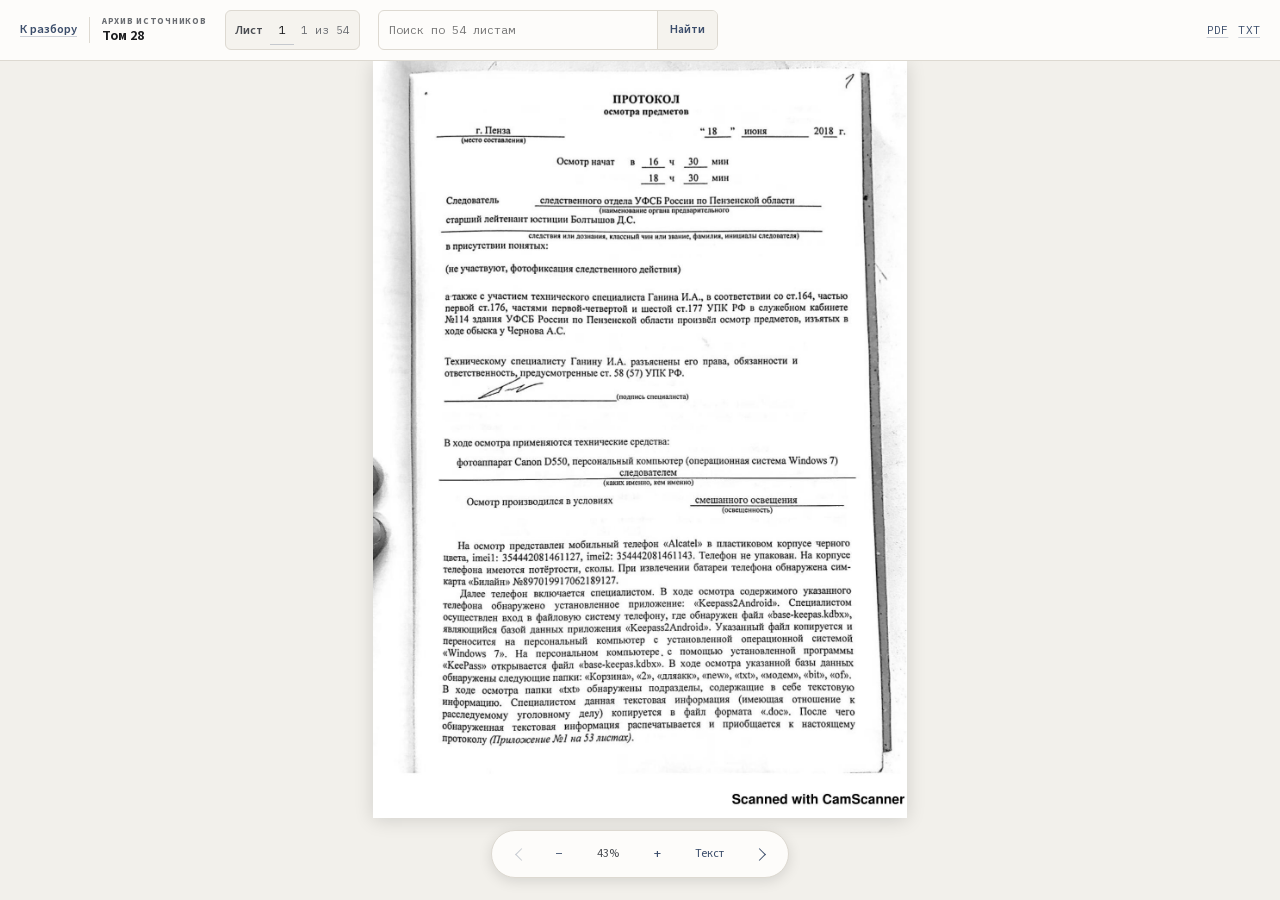
==== commit 470d34f5: "fix case pages, names and labels" ====
--- a/scans.html
+++ b/scans.html
@@ -699,94 +699,75 @@
 
   <script src="scans/transcriptions.js?v=1"></script>
   <script>
-    // ── Page manifest ────────────────────────
-    // The original viewer generated this with a hardcoded `for i=1..58, skip
-    // 1,2,4,5` loop, so adding or renaming a scan meant editing control flow.
-    // The list of page numbers is data now; the filenames derive from it.
     const PAGES = [
-      3, 6, 7, 8, 9, 10, 11, 12, 13, 14, 15, 16, 17, 18, 19, 20, 21, 22,
-      23, 24, 25, 26, 27, 28, 29, 30, 31, 32, 33, 34, 35, 36, 37, 38, 39,
-      40, 41, 42, 43, 44, 45, 46, 47, 48, 49, 50, 51, 52, 53, 54, 55, 56,
-      57, 58
+      1, 4, 5, 6, 7, 8, 9, 10, 11, 12, 13, 14, 15, 16, 17, 18, 19, 20,
+      21, 22, 23, 24, 25, 26, 27, 28, 29, 30, 31, 32, 33, 34, 35, 36, 37,
+      38, 39, 40, 41, 42, 43, 44, 45, 46, 47, 48, 49, 50, 51, 52, 53, 54,
+      55, 56
     ];
     const SCAN_FILENAME_WIDTH = 3;
     const files = PAGES.map(n =>
-      `scans/v28_gray-${String(n).padStart(SCAN_FILENAME_WIDTH, '0')}.jpg`
+      `scans/v28_gray-${String(n + 2).padStart(SCAN_FILENAME_WIDTH, '0')}.jpg`
     );
 
-    // A literal search cannot safely resolve people who appear under several
-    // aliases, especially the one-letter names. These curated sets keep explicit
-    // occurrences separate from probable aliases and page continuations.
     const PEOPLE = {
       pchelintsev: {
         label: 'Пчелинцев',
-        pages: [8, 9, 10, 21, 22, 23, 24, 25, 26, 28, 29, 30, 32, 36, 37, 38, 39, 40, 41, 42, 43, 44, 45, 46, 47, 48, 49, 50, 51, 52, 53, 54, 55, 56, 58],
-        terms: ['пчелинц', 'антон', 'антох', 'давид', 'hlvcfrwl', 'д'],
-        probablePages: [23, 24, 25, 26, 29, 32, 36, 37, 38, 50],
-        probableLabel: 'вероятный псевдоним «Д»',
-        summary: '35 листов: 25 с именем или псевдонимом, еще 10 — с вероятным однобуквенным «Д».'
+        pages: [6, 7, 8, 19, 20, 21, 22, 23, 24, 26, 27, 28, 30, 34, 35, 36, 37, 38, 39, 40, 41, 42, 43, 44, 45, 46, 47, 48, 49, 50, 51, 52, 53, 54, 56],
+        terms: ['антон', 'антох', 'давид', 'hlvcfrwl', 'д'],
+        summary: '35 листов'
       },
       chernov: {
         label: 'Чернов',
-        pages: [3, 21, 22, 23, 24, 25, 26, 27, 28, 29, 30, 31, 32, 33, 34, 35, 36, 37, 38, 39, 40, 41, 42, 43, 44, 45, 46, 47, 48, 49, 50, 51, 52, 53, 54, 55, 56, 57],
-        terms: ['чернов', 'ваня', 'ванес', 'waifuclub'],
-        continuationPages: [21, 53],
+        pages: [1, 19, 20, 21, 22, 23, 24, 25, 26, 27, 28, 29, 30, 31, 32, 33, 34, 35, 36, 37, 38, 39, 40, 41, 42, 43, 44, 45, 46, 47, 48, 49, 50, 51, 52, 53, 54, 55],
+        terms: ['ваня', 'ванес', 'waifuclub'],
+        continuationPages: [19, 51],
         continuationLabel: 'продолжение записи',
-        summary: '38 листов: 36 с именем или аккаунтом и 2 продолжения тех же записей.'
+        summary: '38 листов'
       },
       ivankin: {
         label: 'Иванкин',
-        pages: [20, 22, 23, 24, 25, 26, 27, 29, 30, 31, 32, 33, 34, 35, 36, 37, 38, 40, 41, 42, 56],
-        terms: ['иванкин', 'глеб', 'qumhe', 'г'],
-        probablePages: [22, 24, 25, 26, 27, 40, 42, 56],
-        probableLabel: 'вероятный псевдоним «Г»',
-        summary: '21 лист: 13 с именем или аккаунтом, еще 8 — с вероятным однобуквенным «Г».'
+        pages: [18, 20, 21, 22, 23, 24, 25, 27, 28, 29, 30, 31, 32, 33, 34, 35, 36, 38, 39, 40, 54],
+        terms: ['глеб', 'qumhe', 'г'],
+        summary: '21 лист'
       },
       poltavets: {
         label: 'Полтавец',
-        pages: [19, 22, 23, 24, 25, 26, 27, 28, 29, 39, 40, 41, 42, 48, 51, 52, 53, 54, 55, 56],
-        terms: ['полтав', 'арчи', 'артур', 'birnabir'],
-        summary: '20 листов с именем, псевдонимом или аккаунтом.'
+        pages: [17, 20, 21, 22, 23, 24, 25, 26, 27, 37, 38, 39, 40, 46, 49, 50, 51, 52, 53, 54],
+        terms: ['арчи', 'артур', 'birnabir'],
+        summary: '20 листов'
       },
       shakursky: {
         label: 'Шакурский',
-        pages: [6, 28, 29, 39, 40, 41, 44, 46, 47, 48, 51, 52, 54, 55, 56],
+        pages: [4, 26, 27, 37, 38, 39, 42, 44, 45, 46, 49, 50, 52, 53, 54],
         terms: ['шакур', 'игор'],
-        variantPages: [6],
-        variantLabel: 'фамилия записана как «Шакуров»',
-        summary: '15 листов; на листе 6 фамилия записана как «Шакуров».'
+        summary: '15 листов'
       },
       filinkov: {
         label: 'Филинков',
-        pages: [7, 11, 23, 25, 30, 39, 45, 51, 52, 53, 54, 55, 56, 57],
-        terms: ['филинк', 'кирилл', 'piligrim'],
-        continuationPages: [52, 55, 56, 57],
+        pages: [5, 9, 21, 23, 28, 37, 43, 49, 50, 51, 52, 53, 54, 55],
+        terms: ['кирилл', 'piligrim'],
+        continuationPages: [50, 53, 54, 55],
         continuationLabel: 'продолжение разговора с Кириллом',
-        summary: '14 листов: 10 с именем и 4 продолжения разговора после самоидентификации Кирилла.'
+        summary: '14 листов'
       },
       aksenova: {
         label: 'Аксенова',
-        pages: [14, 51, 52, 54, 55, 56, 57],
-        terms: ['аксенов', 'оля', 'соля', 'соли', 'piligrim'],
-        accountPages: [51, 52, 54, 55, 56, 57],
+        pages: [12, 49, 50, 52, 53, 54, 55],
+        terms: ['оля', 'соля', 'соли', 'piligrim'],
         accountLabel: 'с аккаунта Аксеновой пишет Филинков',
-        summary: '7 листов с именем или аккаунтом. На листах 51–52 и 54–57 с аккаунта Аксеновой пишет Филинков.'
       },
       frolova: {
         label: 'Фролова',
-        pages: [9, 21, 22, 23, 24, 26, 28, 29, 30, 40, 41, 42, 44, 47, 50, 51, 52, 53, 54, 55, 56, 57],
-        terms: ['фролов', 'наст', 'н'],
-        probablePages: [23, 24, 26, 29, 30, 40, 41, 42, 44, 47, 50, 53],
-        probableLabel: 'вероятный псевдоним «Н»',
-        summary: '22 листа: 10 с именем, еще 12 — с вероятным однобуквенным «Н».'
+        pages: [7, 19, 20, 21, 22, 24, 26, 27, 28, 38, 39, 40, 42, 45, 48, 49, 50, 51, 52, 53, 54, 55],
+        terms: ['наст', 'н'],
+        summary: '22 листа'
       },
       kulkov: {
         label: 'Кульков',
-        pages: [22, 25, 26, 29, 35, 36, 38, 40, 41, 56],
-        terms: ['кульков', 'митя', 'мите', 'м'],
-        probablePages: [22, 26, 29, 35, 40, 41, 56],
-        probableLabel: 'вероятный псевдоним «М»',
-        summary: '10 листов: 3 с именем Митя, еще 7 — с вероятным однобуквенным «М».'
+        pages: [20, 23, 24, 27, 33, 34, 36, 38, 39, 54],
+        terms: ['митя', 'мите', 'м'],
+        summary: '10 листов'
       }
     };
 
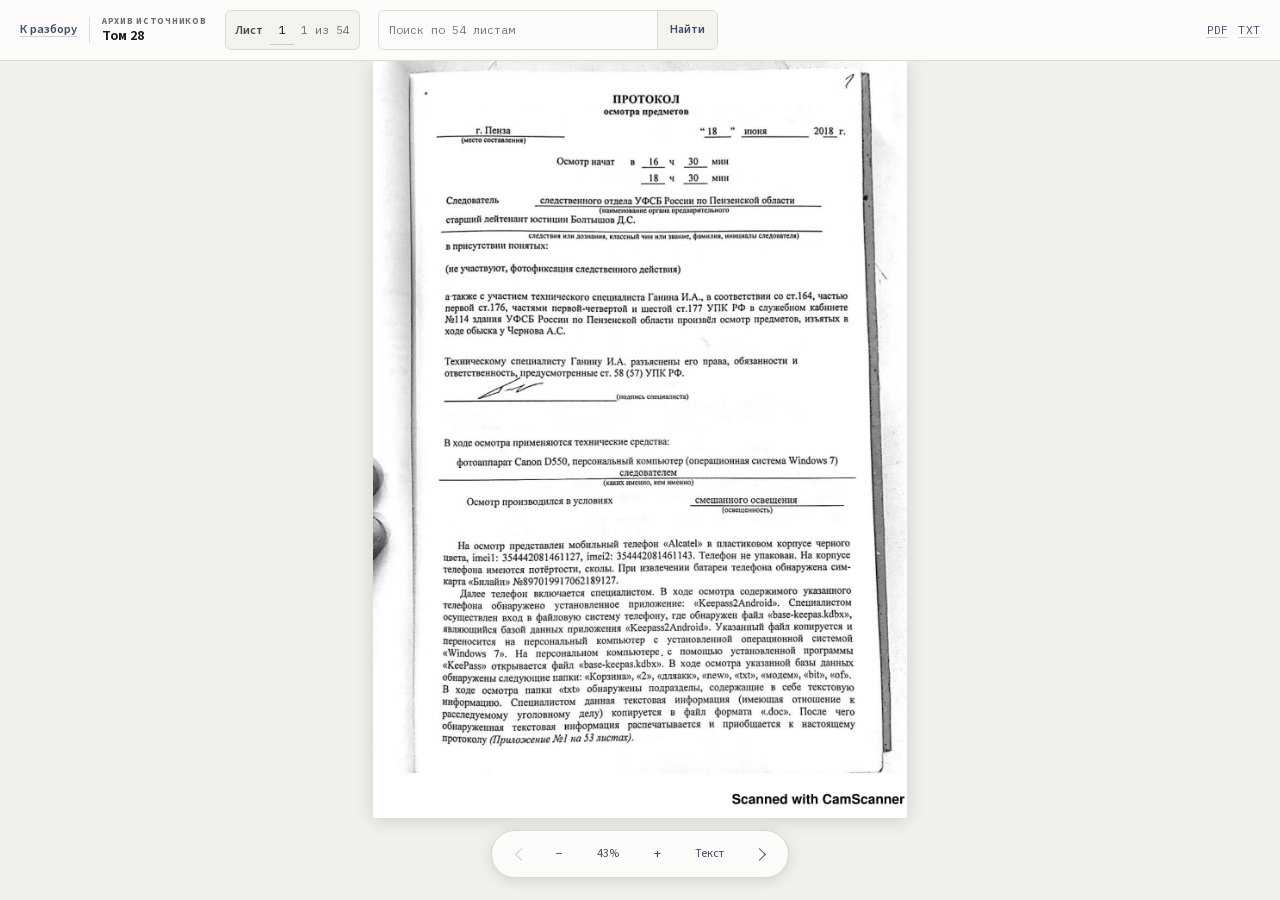
==== commit 1880520c: "fix scan links" ====
--- a/scans.html
+++ b/scans.html
@@ -760,7 +760,7 @@
       frolova: {
         label: 'Фролова',
         pages: [7, 19, 20, 21, 22, 24, 26, 27, 28, 38, 39, 40, 42, 45, 48, 49, 50, 51, 52, 53, 54, 55],
-        terms: ['наст', 'н'],
+        terms: ['наст', 'н', 'вика'],
         summary: '22 листа'
       },
       kulkov: {
